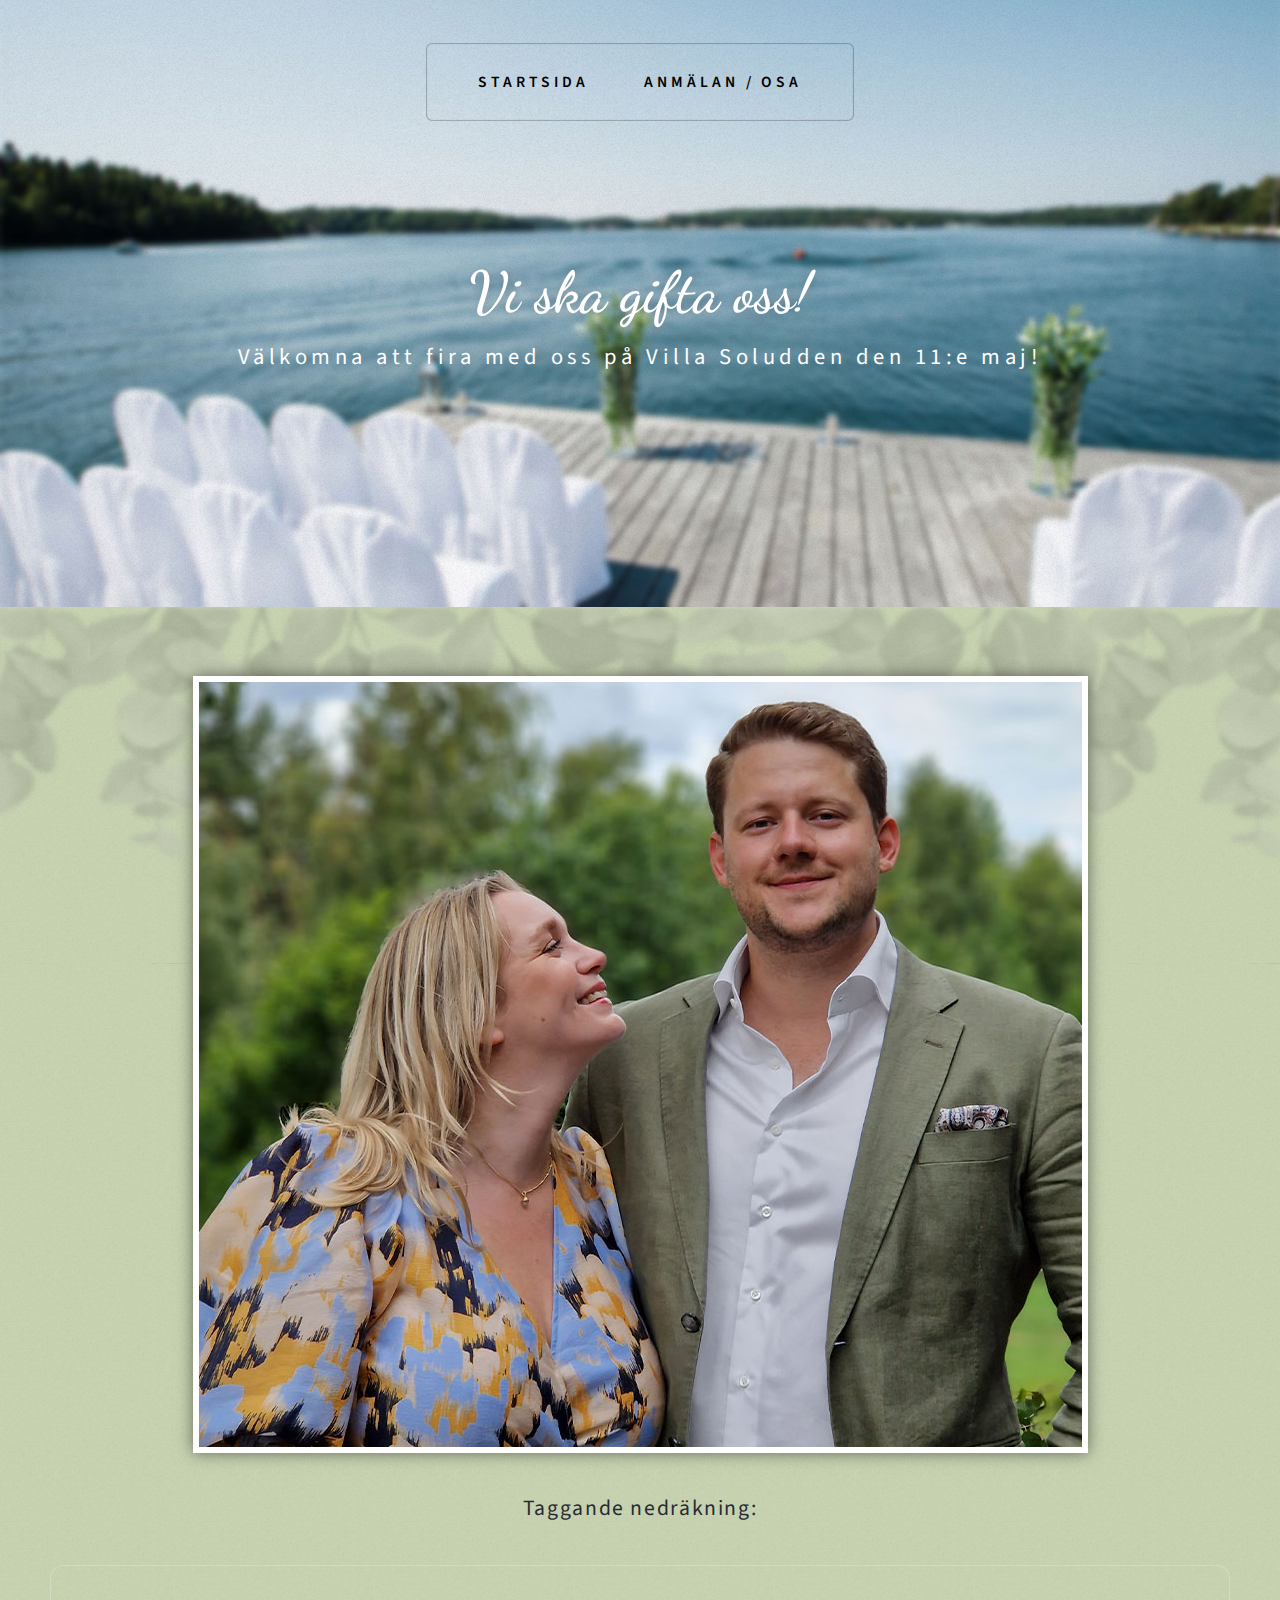
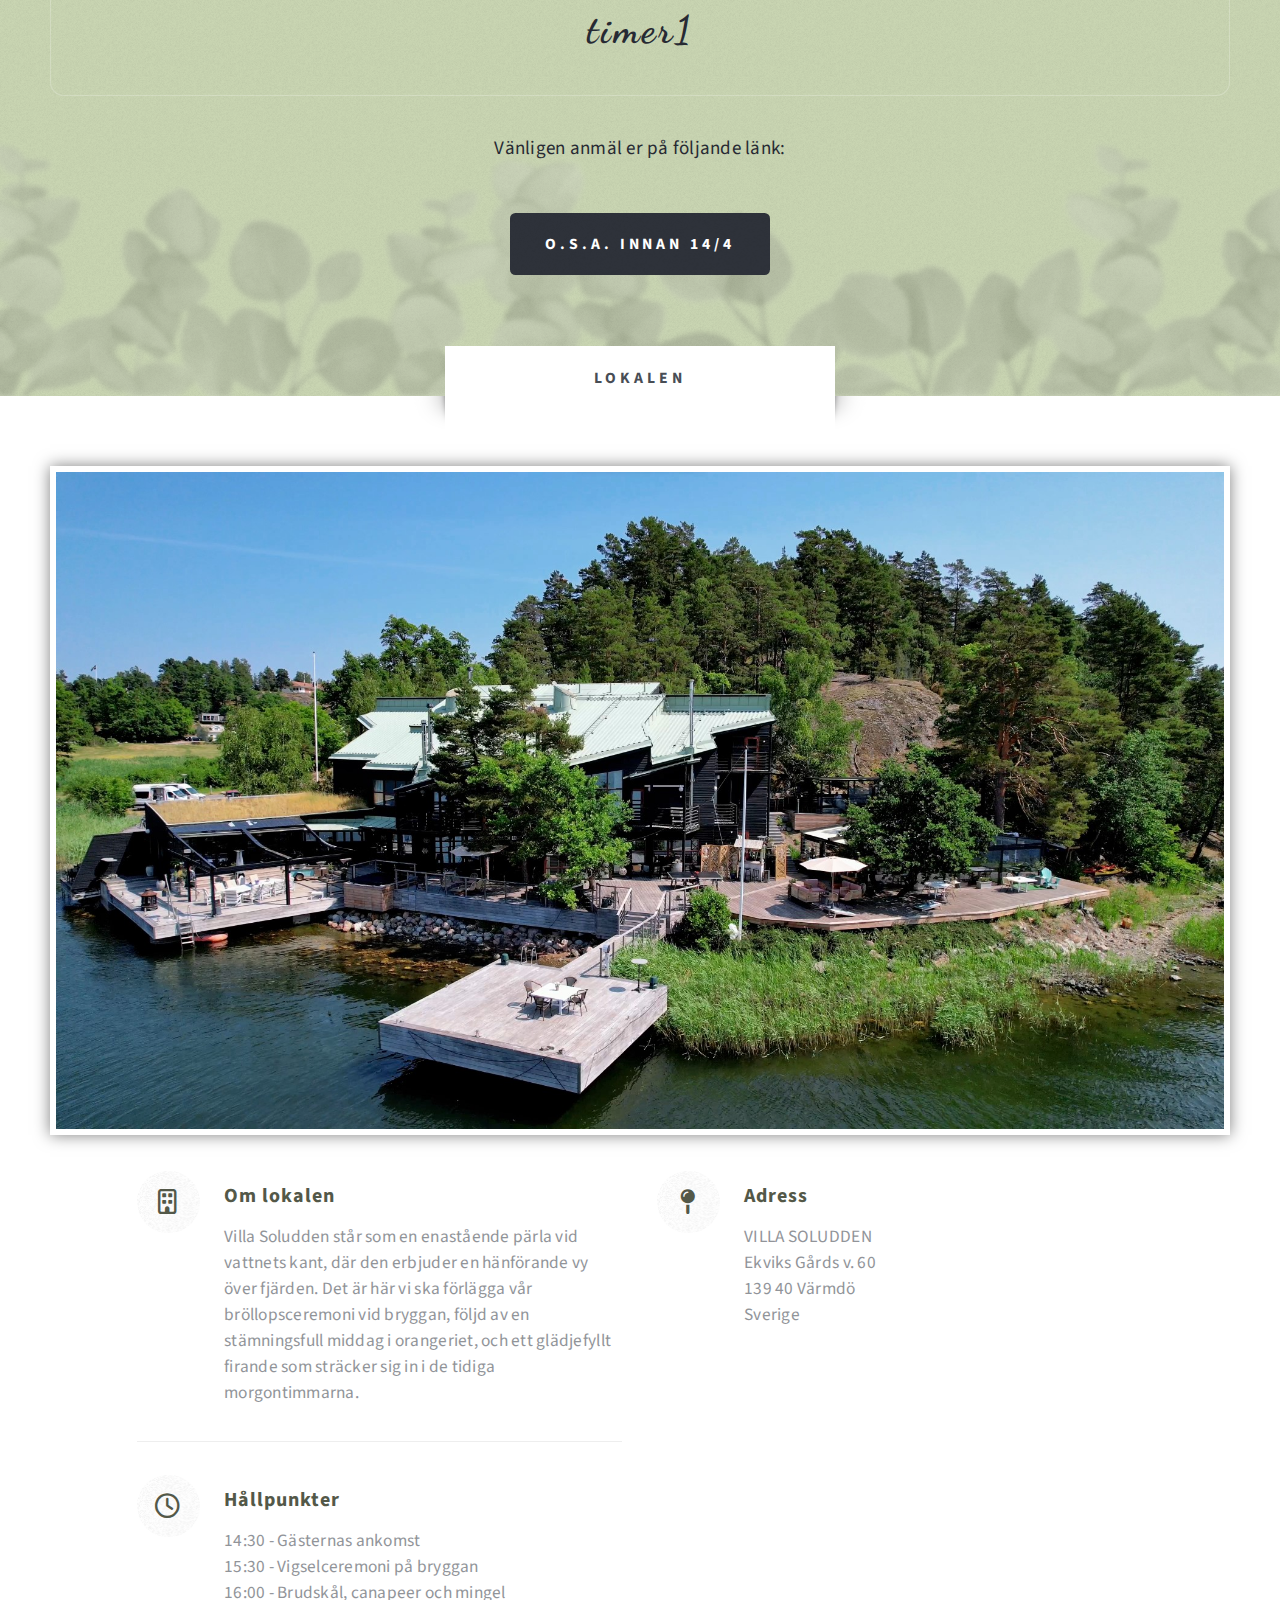
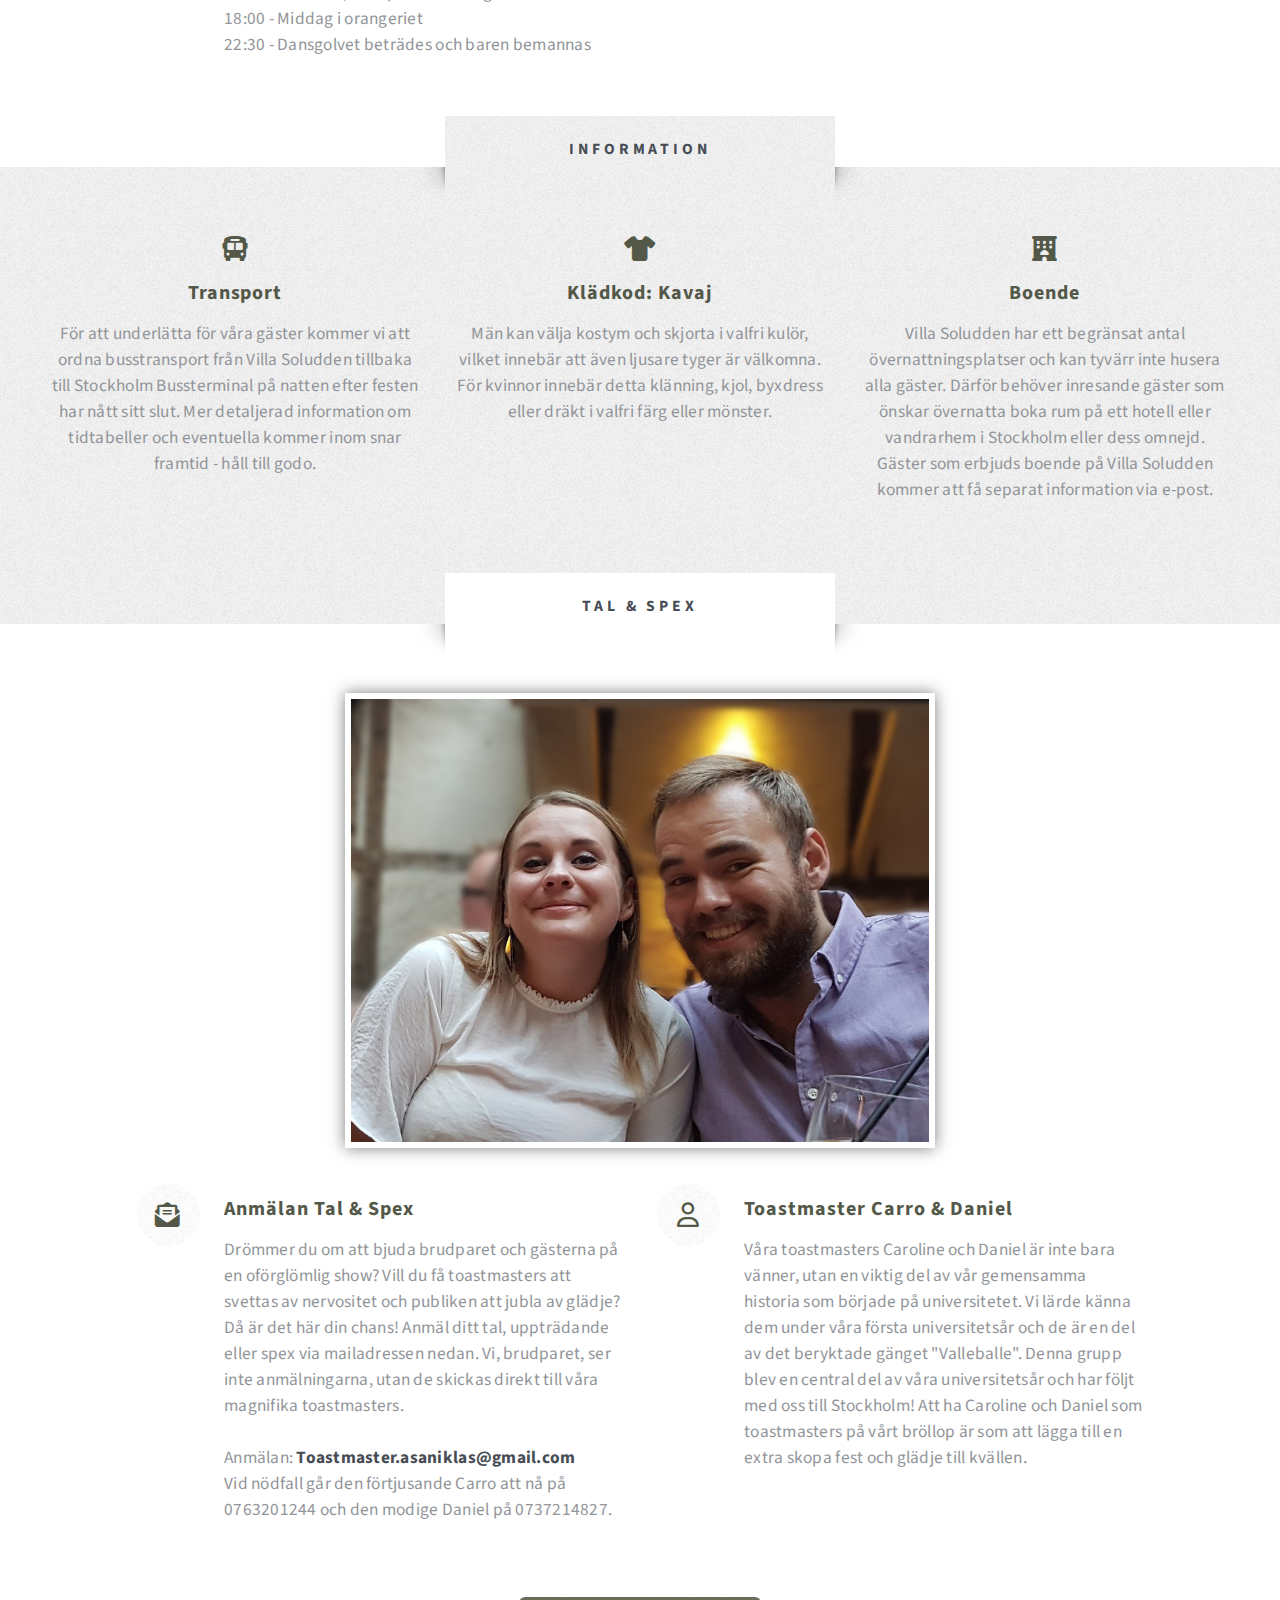
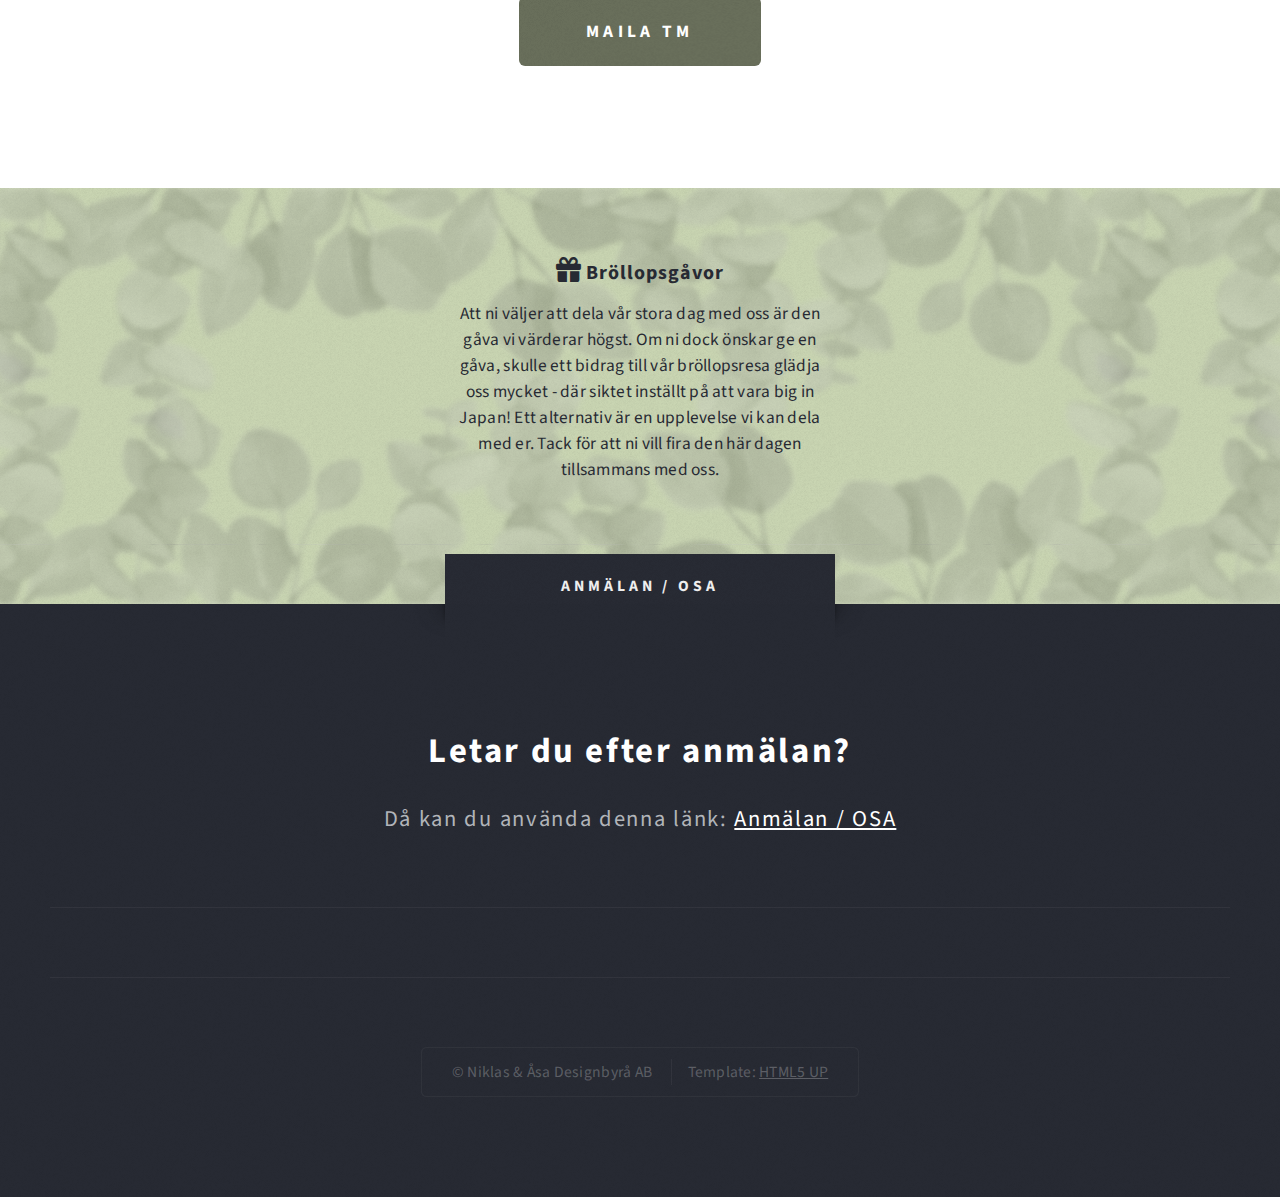
==== index.html @ c61e717d "Update index.html" ====
<!DOCTYPE HTML>
<!--
	Escape Velocity by HTML5 UP
	html5up.net | @ajlkn
	Free for personal and commercial use under the CCA 3.0 license (html5up.net/license)
-->
<html>

<head>
	<title>Åsa ♥ Niklas</title>
	<meta charset="utf-8" />
	<meta name="viewport" content="width=device-width, initial-scale=1, user-scalable=no" />
	<link rel="stylesheet" href="assets/css/main.css" />
    
    <link rel="preconnect" href="https://fonts.googleapis.com">
    <link rel="preconnect" href="https://fonts.gstatic.com" crossorigin>
    <link href="https://fonts.googleapis.com/css2?family=Dancing+Script:wght@400..700&display=swap" rel="stylesheet">

    
</head>

<body class="homepage is-preload">
	<div id="page-wrapper">

		<!-- Header -->
		<section id="header" class="wrapper">

			<!-- Logo -->
			<div id="logo">
				<h1 ><a href="index.html" id=test1>Vi ska gifta oss!</a></h1>
				<p id="test2" class="important-text">Välkomna att fira med oss på Villa Soludden den 11:e maj!</p>
			</div>

			<!-- Nav -->
			<nav id="nav">
				<ul>
					<li class="current"><a href="index.html">Startsida</a></li>
					<li><a href="form.html">Anmälan / OSA</a></li>
				</ul>
			</nav>

		</section>

		<!-- Intro -->

		<section id="intro" class="wrapper style1">
			<!---div class="title">Bröllop Åsa &amp; niklas</div--->
			<div class="container">
				<!-- Image -->
				<a class="image">
					<img src="images/par9.jpg" class=responsive-image id="par"/>
				</a>
			</div>
			<div class="container">
                <p></p>
				<p class="style1" style="color:rgb(39, 42, 51)">Taggande nedräkning:</p>

				<p class="style2" style="font-family: Dancing Script;color:rgb(39, 42, 51)" id="timer1">
					timer1
				</p>
				<p class="style3" style="color:rgb(39, 42, 51)">Vänligen anmäl er på följande länk:</p>
				<ul class="actions">
					<li><a href="form.html" class="button style3 large" style="font-size:0.9em">O.S.A. innan 14/4</a></li>
				</ul>
			</div>
		</section>

		<script>
			// Set the date we're counting down to
			var countDownDate = new Date("May 11, 2024 14:00:00").getTime();

			// Update the count down every 1 second
			var x = setInterval(function () {

				// Get today's date and time
				var now = new Date().getTime();

				// Find the distance between now and the count down date
				var distance = countDownDate - now;

				// Time calculations for days, hours, minutes and seconds
				var days = Math.floor(distance / (1000 * 60 * 60 * 24));
				var hours = Math.floor((distance % (1000 * 60 * 60 * 24)) / (1000 * 60 * 60));
				var minutes = Math.floor((distance % (1000 * 60 * 60)) / (1000 * 60));
				var seconds = Math.floor((distance % (1000 * 60)) / 1000);

				// Output the result in an element with id="demo"
				document.getElementById("timer1").innerHTML = days + "d " + hours + "h "
					+ minutes + "m " + seconds + "s ";

				// If the count down is over, write some text 
				if (distance < 0) {
					clearInterval(x);
					document.getElementById("timer1").innerHTML = "Nu åker vi!";
				}
			}, 1000);
		</script>


		<!-- Main -->
		<section id="main" class="wrapper style2">
			<div class="title">Lokalen</div>
			<div class="container">

				<!-- Image -->
				<!--a href="#" class="image" id=centerCustom>
					<img src="images/bg2.jpg" alt="" style="height: 150px" id="ImgCenter" />
				</a-->
                
                <a href="#" class="image">
					<img src="images/bg4.jpg" class=Responsive-image id="par"/>
				</a>
                
            
				<!-- Features -->
				<section id="features">
					<p></p>
					<div class="feature-list">
						<div class="row">
						

							<div class="col-6 col-12-medium">
								<section>
									<h3 class="icon fa-building">Om lokalen</h3>
									<p>Villa Soludden står som en enastående pärla vid vattnets kant, där den erbjuder
										en hänförande vy över fjärden. Det är här vi ska förlägga vår bröllopsceremoni
										vid bryggan, följd av en stämningsfull middag i orangeriet, och ett glädjefyllt
										firande som sträcker sig in i de tidiga morgontimmarna.</p>
								</section>
							</div>
                            
                            
                            	<div class="col-6 col-12-medium">
								<section>
									<h3 class="icon solid fa-map-pin">Adress</h3>
									<p>VILLA SOLUDDEN<br>
										Ekviks Gårds v. 60<br>
										139 40 Värmdö<br>
										Sverige</p>
								</section>
							</div>
                            
                            
							<div class="col-6 col-12-medium">
								<section>
									<h3 class="icon fa-clock">Hållpunkter</h3>
									<p>	14:30 - Gästernas ankomst<br>
										15:30 - Vigselceremoni på bryggan<br>
										16:00 - Brudskål, canapeer och mingel<br>
										18:00 - Middag i orangeriet<br>
										22:30 - Dansgolvet beträdes och baren bemannas<br>
									</p>
								</section>
							</div>

						</div>
					</div>


				</section>

			</div>
		</section>

		<!-- Highlights -->
		<section id="highlights" class="wrapper style3">
			<div class="title">Information</div>
			<div class="container">
				<div class="row aln-center">

					<div class="col-4 col-12-medium">
						<section class="highlight">
							<h3 class="icon solid fa-bus"></h3>
							<h3><a href="#">Transport</a></h3>
							<p>För att underlätta för våra gäster kommer vi att ordna busstransport från Villa
								Soludden tillbaka till Stockholm Bussterminal på natten efter festen har nått sitt slut.
                                Mer detaljerad information om tidtabeller och eventuella kommer inom snar framtid - håll till godo.</p>
						</section>
					</div>
					<div class="col-4 col-12-medium">
						<section class="highlight">
							<h3 class="icon solid fa-tshirt"></h3>
							<h3><a href="#">Klädkod: Kavaj</a></h3>
							<p>Män kan välja kostym och skjorta i valfri kulör, vilket innebär att även ljusare tyger är välkomna.     
                                <br>För kvinnor innebär detta klänning, kjol, byxdress eller dräkt i valfri färg eller mönster.</p>

						</section>
					</div>
					<div class="col-4 col-12-medium">
						<section class="highlight">
							<h3 class="icon solid fa-hotel"></h3>
							<h3><a href="#">Boende</a></h3>
							<p>Villa Soludden har ett begränsat antal övernattningsplatser och kan tyvärr inte husera alla gäster. Därför behöver inresande gäster som önskar övernatta boka rum på ett hotell eller vandrarhem i Stockholm eller dess omnejd. Gäster som erbjuds boende på Villa Soludden kommer att få separat information via e-post. </p>

						</section>
					</div>
				</div>
			</div>
		</section>

		<!-- Main -->
		<section id="main" class="wrapper style2">
			<div class="title">Tal &amp; Spex</div>
			<div class="container">

				<!-- Image -->
				<a href="#" class="image" id=centerCustom>
					<img src="images/tm2.jpg" alt="" class=responsive-image id="par"/>
				</a>
				<p></p>
				<!-- Features -->
				<section id="features">
					<div class="feature-list">
						<div class="row">
							<div class="col-6 col-12-medium">
								<section>
									<h3 class="icon solid fa-envelope-open-text">Anmälan Tal &amp; Spex</h3>
									<p>Drömmer du om att bjuda brudparet och gästerna på en oförglömlig show? 
                                        Vill du få toastmasters att svettas av nervositet och publiken att jubla av glädje? 
                                        Då är det här din chans!
                                        Anmäl ditt tal, uppträdande eller spex via mailadressen nedan. Vi, brudparet, ser inte anmälningarna, utan de skickas direkt till våra magnifika toastmasters. 
                                        <br><br>Anmälan: <b>Toastmaster.asaniklas@gmail.com</b>
                                        <br>Vid nödfall går den förtjusande Carro att nå på 0763201244 och den modige Daniel på 0737214827.
                                    </p>
								</section>
							</div>

							<div class="col-6 col-12-medium">
								<section>
									<h3 class="icon fa-user">Toastmaster Carro &amp; Daniel</h3>
									<p>Våra toastmasters Caroline och Daniel är inte bara vänner, utan en viktig del av
										vår gemensamma historia som började på universitetet. Vi lärde känna dem under
										våra första universitetsår och de är en del av det beryktade gänget
										"Valleballe". Denna grupp blev en central del av våra universitetsår och har
										följt med oss till Stockholm! 
										Att ha Caroline och Daniel som toastmasters på vårt bröllop är som att lägga
										till en extra skopa fest och glädje till kvällen. </p>
								</section>
							</div>
						</div>
					</div>

					<ul class="actions special">
						<li><a href="mailto:toastmaster.asaniklas@gmail.com" class="button style1 large">Maila TM</a>
						</li>
					</ul>
				</section>

			</div>
		</section>
        
        
	<!-- Highlights -->
		<section id="highlights" class="wrapper style1">
			<!---div class="title">Bröllopsgåvor</div--->
			<div class="container">
                
        
				<div class="row aln-center">

					<div class="col-4 col-12-medium">
						<section class="highlight">
							<h3 class="icon solid fa-gift" style="color:rgb(39, 42, 51)">  Bröllopsgåvor</h3>
						
							<p style="color:rgb(39, 42, 51)">Att ni väljer att dela vår stora dag med oss är den gåva vi värderar högst.
                               Om ni dock önskar ge en gåva, skulle ett bidrag till vår bröllopsresa glädja oss mycket - där siktet inställt på att vara big in Japan!
                               Ett alternativ är en upplevelse vi kan dela med er. Tack för att ni vill fira den här dagen tillsammans med oss.</p>

						</section>
					</div>
				</div>
			</div>
		</section>

                

		<!-- Footer -->
		<section id="footer" class="wrapper">
			<div class="title">Anmälan / OSA</div>
			<div class="container">
				<header class="style1">
					<h2>Letar du efter anmälan?</h2>

					<p> Då kan du använda denna länk: <a href="form.html">Anmälan / OSA</a>
					</p>
				        </header>    

				<div id="copyright">
					<ul>
						<li>&copy; Niklas &amp; Åsa Designbyrå AB</li>
						<li>Template: <a href="http://html5up.net">HTML5 UP</a></li>
					</ul>
				</div>
        
			</div>
		</section>

	</div>

	<!-- Scripts -->
	<script src="assets/js/jquery.min.js"></script>
	<script src="assets/js/jquery.dropotron.min.js"></script>
	<script src="assets/js/browser.min.js"></script>
	<script src="assets/js/breakpoints.min.js"></script>
	<script src="assets/js/util.js"></script>
	<script src="assets/js/main.js"></script>

</body>

</html>
---- assets/css/main.css ----
@import url("fontawesome-all.min.css");
@import url("https://fonts.googleapis.com/css?family=Source+Sans+Pro:400,400italic,700,900");

/*
	Escape Velocity by HTML5 UP
	html5up.net | @ajlkn
	Free for personal and commercial use under the CCA 3.0 license (html5up.net/license)
*/

#test23
{
    color:rgb(39, 42, 51)
}

html, body, div, span, applet, object,
iframe, h1, h2, h3, h4, h5, h6, p, blockquote,
pre, a, abbr, acronym, address, big, cite,
code, del, dfn, em, img, ins, kbd, q, s, samp,
small, strike, strong, sub, sup, tt, var, b,
u, i, center, dl, dt, dd, ol, ul, li, fieldset,
form, label, legend, table, caption, tbody,
tfoot, thead, tr, th, td, article, aside,
canvas, details, embed, figure, figcaption,
footer, header, hgroup, menu, nav, output, ruby,
section, summary, time, mark, audio, video {
	margin: 0;
	padding: 0;
	border: 0;
	font-size: 100%;
	font: inherit;
	vertical-align: baseline;}

article, aside, details, figcaption, figure,
footer, header, hgroup, menu, nav, section {
	display: block;}

body {
	line-height: 1;
}

ol, ul {
	list-style: none;
}

blockquote, q {
	quotes: none;
}

	blockquote:before, blockquote:after, q:before, q:after {
		content: '';
		content: none;
	}

table {
	border-collapse: collapse;
	border-spacing: 0;
}

body {
	-webkit-text-size-adjust: none;
}

mark {
	background-color: transparent;
	color: inherit;
}

input::-moz-focus-inner {
	border: 0;
	padding: 0;
}

input, select, textarea {
	-moz-appearance: none;
	-webkit-appearance: none;
	-ms-appearance: none;
	appearance: none;
}


#test1 { 
       text-shadow: 0px 0px 12px rgba(0, 0, 0, 0.2); 
        font-family:"Dancing Script";
        font-weight: 600;
        text-transform: none;
        font-size: 1.9em;
        letter-spacing: 0.0em;
}
#test2.important-text { 
        color: rgba(255, 255, 255, 1);
        text-transform: none;
        font-size: 1.3em;
}

/* Basic */

	@-ms-viewport {
		width: device-width;
	}

	html {
		box-sizing: border-box;
	}

	*, *:before, *:after {
		box-sizing: inherit;
	}

	body.is-preload *, body.is-preload *:before, body.is-preload *:after {
		-moz-animation: none !important;
		-webkit-animation: none !important;
		-ms-animation: none !important;
		animation: none !important;
		-moz-transition: none !important;
		-webkit-transition: none !important;
		-ms-transition: none !important;
		transition: none !important;
	}

	body, input, textarea, select {
		font-family: 'Source Sans Pro', sans-serif;
		font-weight: 400;
		color: #919499;
		font-size: 14pt;
		line-height: 1.75em;
		letter-spacing: 0.025em;
	}

	h1, h2, h3, h4, h5, h6 {
		font-weight: 700;
		color: #484d55;
	}

		h1 a, h2 a, h3 a, h4 a, h5 a, h6 a {
			color: inherit;
			text-decoration: none;
		}

	a {
		-moz-transition: color .25s ease-in-out;
		-webkit-transition: color .25s ease-in-out;
		-ms-transition: color .25s ease-in-out;
		transition: color .25s ease-in-out;
		text-decoration: underline;
		color: #717479;
	}

		a:hover {
			text-decoration: none;
		}

	strong, b {
		font-weight: 700;
		color: #484d55;
	}

	blockquote {
		border-left: solid 0.5em #ddd;
		padding: 1em 0 1em 2em;
		font-style: italic;
	}

	em, i {
		font-style: italic;
	}

	hr {
		border: 0;
		border-top: solid 1px #ddd;
		margin: 2em 0 2em 0;
	}

	sub {
		position: relative;
		top: 0.5em;
		font-size: 0.8em;
	}

	sup {
		position: relative;
		top: -0.5em;
		font-size: 0.8em;
	}

	.nobr {
		white-space: nowrap;
	}

	br.clear {
		clear: both;
	}

	p, ul, ol, dl, table, blockquote, form {
		margin-bottom: 2em;
	}

/* Container */

	.container {
		margin: 0 auto;
		max-width: 100%;
		width: 68em;
	}

		@media screen and (max-width: 1680px) {

			.container {
				width: 70em;
			}

		}

		@media screen and (max-width: 1280px) {

			.container {
				width: calc(100% - 100px);
			}

		}

		@media screen and (max-width: 980px) {

			.container {
				width: calc(100% - 100px);
			}

		}

		@media screen and (max-width: 736px) {

			.container {
				width: calc(100% - 40px);
			}

		}

/* Row */

	.row {
		display: flex;
		flex-wrap: wrap;
		box-sizing: border-box;
		align-items: stretch;
	}

		.row > * {
			box-sizing: border-box;
		}

		.row.gtr-uniform > * > :last-child {
			margin-bottom: 0;
		}

		.row.aln-left {
			justify-content: flex-start;
		}

		.row.aln-center {
			justify-content: center;
		}

		.row.aln-right {
			justify-content: flex-end;
		}

		.row.aln-top {
			align-items: flex-start;
		}

		.row.aln-middle {
			align-items: center;
		}

		.row.aln-bottom {
			align-items: flex-end;
		}

		.row > .imp {
			order: -1;
		}

		.row > .col-1 {
			width: 8.33333%;
		}

		.row > .off-1 {
			margin-left: 8.33333%;
		}

		.row > .col-2 {
			width: 16.66667%;
		}

		.row > .off-2 {
			margin-left: 16.66667%;
		}

		.row > .col-3 {
			width: 25%;
		}

		.row > .off-3 {
			margin-left: 25%;
		}

		.row > .col-4 {
			width: 33.33333%;
		}

		.row > .off-4 {
			margin-left: 33.33333%;
		}

		.row > .col-5 {
			width: 41.66667%;
		}

		.row > .off-5 {
			margin-left: 41.66667%;
		}

		.row > .col-6 {
			width: 50%;
		}

		.row > .off-6 {
			margin-left: 50%;
		}

		.row > .col-7 {
			width: 58.33333%;
		}

		.row > .off-7 {
			margin-left: 58.33333%;
		}

		.row > .col-8 {
			width: 66.66667%;
		}

		.row > .off-8 {
			margin-left: 66.66667%;
		}

		.row > .col-9 {
			width: 75%;
		}

		.row > .off-9 {
			margin-left: 75%;
		}

		.row > .col-10 {
			width: 83.33333%;
		}

		.row > .off-10 {
			margin-left: 83.33333%;
		}

		.row > .col-11 {
			width: 91.66667%;
		}

		.row > .off-11 {
			margin-left: 91.66667%;
		}

		.row > .col-12 {
			width: 100%;
		}

		.row > .off-12 {
			margin-left: 100%;
		}

		.row.gtr-0 {
			margin-top: 0px;
			margin-left: 0px;
		}

			.row.gtr-0 > * {
				padding: 0px 0 0 0px;
			}

			.row.gtr-0.gtr-uniform {
				margin-top: 0px;
			}

				.row.gtr-0.gtr-uniform > * {
					padding-top: 0px;
				}

		.row.gtr-25 {
			margin-top: -12.5px;
			margin-left: -12.5px;
		}

			.row.gtr-25 > * {
				padding: 12.5px 0 0 12.5px;
			}

			.row.gtr-25.gtr-uniform {
				margin-top: -12.5px;
			}

				.row.gtr-25.gtr-uniform > * {
					padding-top: 12.5px;
				}

		.row.gtr-50 {
			margin-top: -25px;
			margin-left: -25px;
		}

			.row.gtr-50 > * {
				padding: 25px 0 0 25px;
			}

			.row.gtr-50.gtr-uniform {
				margin-top: -25px;
			}

				.row.gtr-50.gtr-uniform > * {
					padding-top: 25px;
				}

		.row {
			margin-top: -50px;
			margin-left: -50px;
		}

			.row > * {
				padding: 50px 0 0 50px;
			}

			.row.gtr-uniform {
				margin-top: -50px;
			}

				.row.gtr-uniform > * {
					padding-top: 50px;
				}

		.row.gtr-150 {
			margin-top: -75px;
			margin-left: -75px;
		}

			.row.gtr-150 > * {
				padding: 75px 0 0 75px;
			}

			.row.gtr-150.gtr-uniform {
				margin-top: -75px;
			}

				.row.gtr-150.gtr-uniform > * {
					padding-top: 75px;
				}

		.row.gtr-200 {
			margin-top: -100px;
			margin-left: -100px;
		}

			.row.gtr-200 > * {
				padding: 100px 0 0 100px;
			}

			.row.gtr-200.gtr-uniform {
				margin-top: -100px;
			}

				.row.gtr-200.gtr-uniform > * {
					padding-top: 100px;
				}

		@media screen and (max-width: 1680px) {

			.row {
				display: flex;
				flex-wrap: wrap;
				box-sizing: border-box;
				align-items: stretch;
			}

				.row > * {
					box-sizing: border-box;
				}

				.row.gtr-uniform > * > :last-child {
					margin-bottom: 0;
				}

				.row.aln-left {
					justify-content: flex-start;
				}

				.row.aln-center {
					justify-content: center;
				}

				.row.aln-right {
					justify-content: flex-end;
				}

				.row.aln-top {
					align-items: flex-start;
				}

				.row.aln-middle {
					align-items: center;
				}

				.row.aln-bottom {
					align-items: flex-end;
				}

				.row > .imp-xlarge {
					order: -1;
				}

				.row > .col-1-xlarge {
					width: 8.33333%;
				}

				.row > .off-1-xlarge {
					margin-left: 8.33333%;
				}

				.row > .col-2-xlarge {
					width: 16.66667%;
				}

				.row > .off-2-xlarge {
					margin-left: 16.66667%;
				}

				.row > .col-3-xlarge {
					width: 25%;
				}

				.row > .off-3-xlarge {
					margin-left: 25%;
				}

				.row > .col-4-xlarge {
					width: 33.33333%;
				}

				.row > .off-4-xlarge {
					margin-left: 33.33333%;
				}

				.row > .col-5-xlarge {
					width: 41.66667%;
				}

				.row > .off-5-xlarge {
					margin-left: 41.66667%;
				}

				.row > .col-6-xlarge {
					width: 50%;
				}

				.row > .off-6-xlarge {
					margin-left: 50%;
				}

				.row > .col-7-xlarge {
					width: 58.33333%;
				}

				.row > .off-7-xlarge {
					margin-left: 58.33333%;
				}

				.row > .col-8-xlarge {
					width: 66.66667%;
				}

				.row > .off-8-xlarge {
					margin-left: 66.66667%;
				}

				.row > .col-9-xlarge {
					width: 75%;
				}

				.row > .off-9-xlarge {
					margin-left: 75%;
				}

				.row > .col-10-xlarge {
					width: 83.33333%;
				}

				.row > .off-10-xlarge {
					margin-left: 83.33333%;
				}

				.row > .col-11-xlarge {
					width: 91.66667%;
				}

				.row > .off-11-xlarge {
					margin-left: 91.66667%;
				}

				.row > .col-12-xlarge {
					width: 100%;
				}

				.row > .off-12-xlarge {
					margin-left: 100%;
				}

				.row.gtr-0 {
					margin-top: 0px;
					margin-left: 0px;
				}

					.row.gtr-0 > * {
						padding: 0px 0 0 0px;
					}

					.row.gtr-0.gtr-uniform {
						margin-top: 0px;
					}

						.row.gtr-0.gtr-uniform > * {
							padding-top: 0px;
						}

				.row.gtr-25 {
					margin-top: -12.5px;
					margin-left: -12.5px;
				}

					.row.gtr-25 > * {
						padding: 12.5px 0 0 12.5px;
					}

					.row.gtr-25.gtr-uniform {
						margin-top: -12.5px;
					}

						.row.gtr-25.gtr-uniform > * {
							padding-top: 12.5px;
						}

				.row.gtr-50 {
					margin-top: -25px;
					margin-left: -25px;
				}

					.row.gtr-50 > * {
						padding: 25px 0 0 25px;
					}

					.row.gtr-50.gtr-uniform {
						margin-top: -25px;
					}

						.row.gtr-50.gtr-uniform > * {
							padding-top: 25px;
						}

				.row {
					margin-top: -50px;
					margin-left: -50px;
				}

					.row > * {
						padding: 50px 0 0 50px;
					}

					.row.gtr-uniform {
						margin-top: -50px;
					}

						.row.gtr-uniform > * {
							padding-top: 50px;
						}

				.row.gtr-150 {
					margin-top: -75px;
					margin-left: -75px;
				}

					.row.gtr-150 > * {
						padding: 75px 0 0 75px;
					}

					.row.gtr-150.gtr-uniform {
						margin-top: -75px;
					}

						.row.gtr-150.gtr-uniform > * {
							padding-top: 75px;
						}

				.row.gtr-200 {
					margin-top: -100px;
					margin-left: -100px;
				}

					.row.gtr-200 > * {
						padding: 100px 0 0 100px;
					}

					.row.gtr-200.gtr-uniform {
						margin-top: -100px;
					}

						.row.gtr-200.gtr-uniform > * {
							padding-top: 100px;
						}

		}

		@media screen and (max-width: 1280px) {

			.row {
				display: flex;
				flex-wrap: wrap;
				box-sizing: border-box;
				align-items: stretch;
			}

				.row > * {
					box-sizing: border-box;
				}

				.row.gtr-uniform > * > :last-child {
					margin-bottom: 0;
				}

				.row.aln-left {
					justify-content: flex-start;
				}

				.row.aln-center {
					justify-content: center;
				}

				.row.aln-right {
					justify-content: flex-end;
				}

				.row.aln-top {
					align-items: flex-start;
				}

				.row.aln-middle {
					align-items: center;
				}

				.row.aln-bottom {
					align-items: flex-end;
				}

				.row > .imp-large {
					order: -1;
				}

				.row > .col-1-large {
					width: 8.33333%;
				}

				.row > .off-1-large {
					margin-left: 8.33333%;
				}

				.row > .col-2-large {
					width: 16.66667%;
				}

				.row > .off-2-large {
					margin-left: 16.66667%;
				}

				.row > .col-3-large {
					width: 25%;
				}

				.row > .off-3-large {
					margin-left: 25%;
				}

				.row > .col-4-large {
					width: 33.33333%;
				}

				.row > .off-4-large {
					margin-left: 33.33333%;
				}

				.row > .col-5-large {
					width: 41.66667%;
				}

				.row > .off-5-large {
					margin-left: 41.66667%;
				}

				.row > .col-6-large {
					width: 50%;
				}

				.row > .off-6-large {
					margin-left: 50%;
				}

				.row > .col-7-large {
					width: 58.33333%;
				}

				.row > .off-7-large {
					margin-left: 58.33333%;
				}

				.row > .col-8-large {
					width: 66.66667%;
				}

				.row > .off-8-large {
					margin-left: 66.66667%;
				}

				.row > .col-9-large {
					width: 75%;
				}

				.row > .off-9-large {
					margin-left: 75%;
				}

				.row > .col-10-large {
					width: 83.33333%;
				}

				.row > .off-10-large {
					margin-left: 83.33333%;
				}

				.row > .col-11-large {
					width: 91.66667%;
				}

				.row > .off-11-large {
					margin-left: 91.66667%;
				}

				.row > .col-12-large {
					width: 100%;
				}

				.row > .off-12-large {
					margin-left: 100%;
				}

				.row.gtr-0 {
					margin-top: 0px;
					margin-left: 0px;
				}

					.row.gtr-0 > * {
						padding: 0px 0 0 0px;
					}

					.row.gtr-0.gtr-uniform {
						margin-top: 0px;
					}

						.row.gtr-0.gtr-uniform > * {
							padding-top: 0px;
						}

				.row.gtr-25 {
					margin-top: -8.75px;
					margin-left: -8.75px;
				}

					.row.gtr-25 > * {
						padding: 8.75px 0 0 8.75px;
					}

					.row.gtr-25.gtr-uniform {
						margin-top: -8.75px;
					}

						.row.gtr-25.gtr-uniform > * {
							padding-top: 8.75px;
						}

				.row.gtr-50 {
					margin-top: -17.5px;
					margin-left: -17.5px;
				}

					.row.gtr-50 > * {
						padding: 17.5px 0 0 17.5px;
					}

					.row.gtr-50.gtr-uniform {
						margin-top: -17.5px;
					}

						.row.gtr-50.gtr-uniform > * {
							padding-top: 17.5px;
						}

				.row {
					margin-top: -35px;
					margin-left: -35px;
				}

					.row > * {
						padding: 35px 0 0 35px;
					}

					.row.gtr-uniform {
						margin-top: -35px;
					}

						.row.gtr-uniform > * {
							padding-top: 35px;
						}

				.row.gtr-150 {
					margin-top: -52.5px;
					margin-left: -52.5px;
				}

					.row.gtr-150 > * {
						padding: 52.5px 0 0 52.5px;
					}

					.row.gtr-150.gtr-uniform {
						margin-top: -52.5px;
					}

						.row.gtr-150.gtr-uniform > * {
							padding-top: 52.5px;
						}

				.row.gtr-200 {
					margin-top: -70px;
					margin-left: -70px;
				}

					.row.gtr-200 > * {
						padding: 70px 0 0 70px;
					}

					.row.gtr-200.gtr-uniform {
						margin-top: -70px;
					}

						.row.gtr-200.gtr-uniform > * {
							padding-top: 70px;
						}

		}

		@media screen and (max-width: 980px) {

			.row {
				display: flex;
				flex-wrap: wrap;
				box-sizing: border-box;
				align-items: stretch;
			}

				.row > * {
					box-sizing: border-box;
				}

				.row.gtr-uniform > * > :last-child {
					margin-bottom: 0;
				}

				.row.aln-left {
					justify-content: flex-start;
				}

				.row.aln-center {
					justify-content: center;
				}

				.row.aln-right {
					justify-content: flex-end;
				}

				.row.aln-top {
					align-items: flex-start;
				}

				.row.aln-middle {
					align-items: center;
				}

				.row.aln-bottom {
					align-items: flex-end;
				}

				.row > .imp-medium {
					order: -1;
				}

				.row > .col-1-medium {
					width: 8.33333%;
				}

				.row > .off-1-medium {
					margin-left: 8.33333%;
				}

				.row > .col-2-medium {
					width: 16.66667%;
				}

				.row > .off-2-medium {
					margin-left: 16.66667%;
				}

				.row > .col-3-medium {
					width: 25%;
				}

				.row > .off-3-medium {
					margin-left: 25%;
				}

				.row > .col-4-medium {
					width: 33.33333%;
				}

				.row > .off-4-medium {
					margin-left: 33.33333%;
				}

				.row > .col-5-medium {
					width: 41.66667%;
				}

				.row > .off-5-medium {
					margin-left: 41.66667%;
				}

				.row > .col-6-medium {
					width: 50%;
				}

				.row > .off-6-medium {
					margin-left: 50%;
				}

				.row > .col-7-medium {
					width: 58.33333%;
				}

				.row > .off-7-medium {
					margin-left: 58.33333%;
				}

				.row > .col-8-medium {
					width: 66.66667%;
				}

				.row > .off-8-medium {
					margin-left: 66.66667%;
				}

				.row > .col-9-medium {
					width: 75%;
				}

				.row > .off-9-medium {
					margin-left: 75%;
				}

				.row > .col-10-medium {
					width: 83.33333%;
				}

				.row > .off-10-medium {
					margin-left: 83.33333%;
				}

				.row > .col-11-medium {
					width: 91.66667%;
				}

				.row > .off-11-medium {
					margin-left: 91.66667%;
				}

				.row > .col-12-medium {
					width: 100%;
				}

				.row > .off-12-medium {
					margin-left: 100%;
				}

				.row.gtr-0 {
					margin-top: 0px;
					margin-left: 0px;
				}

					.row.gtr-0 > * {
						padding: 0px 0 0 0px;
					}

					.row.gtr-0.gtr-uniform {
						margin-top: 0px;
					}

						.row.gtr-0.gtr-uniform > * {
							padding-top: 0px;
						}

				.row.gtr-25 {
					margin-top: -12.5px;
					margin-left: -12.5px;
				}

					.row.gtr-25 > * {
						padding: 12.5px 0 0 12.5px;
					}

					.row.gtr-25.gtr-uniform {
						margin-top: -12.5px;
					}

						.row.gtr-25.gtr-uniform > * {
							padding-top: 12.5px;
						}

				.row.gtr-50 {
					margin-top: -25px;
					margin-left: -25px;
				}

					.row.gtr-50 > * {
						padding: 25px 0 0 25px;
					}

					.row.gtr-50.gtr-uniform {
						margin-top: -25px;
					}

						.row.gtr-50.gtr-uniform > * {
							padding-top: 25px;
						}

				.row {
					margin-top: -50px;
					margin-left: -50px;
				}

					.row > * {
						padding: 50px 0 0 50px;
					}

					.row.gtr-uniform {
						margin-top: -50px;
					}

						.row.gtr-uniform > * {
							padding-top: 50px;
						}

				.row.gtr-150 {
					margin-top: -75px;
					margin-left: -75px;
				}

					.row.gtr-150 > * {
						padding: 75px 0 0 75px;
					}

					.row.gtr-150.gtr-uniform {
						margin-top: -75px;
					}

						.row.gtr-150.gtr-uniform > * {
							padding-top: 75px;
						}

				.row.gtr-200 {
					margin-top: -100px;
					margin-left: -100px;
				}

					.row.gtr-200 > * {
						padding: 100px 0 0 100px;
					}

					.row.gtr-200.gtr-uniform {
						margin-top: -100px;
					}

						.row.gtr-200.gtr-uniform > * {
							padding-top: 100px;
						}

		}

		@media screen and (max-width: 736px) {

			.row {
				display: flex;
				flex-wrap: wrap;
				box-sizing: border-box;
				align-items: stretch;
			}

				.row > * {
					box-sizing: border-box;
				}

				.row.gtr-uniform > * > :last-child {
					margin-bottom: 0;
				}

				.row.aln-left {
					justify-content: flex-start;
				}

				.row.aln-center {
					justify-content: center;
				}

				.row.aln-right {
					justify-content: flex-end;
				}

				.row.aln-top {
					align-items: flex-start;
				}

				.row.aln-middle {
					align-items: center;
				}

				.row.aln-bottom {
					align-items: flex-end;
				}

				.row > .imp-small {
					order: -1;
				}

				.row > .col-1-small {
					width: 8.33333%;
				}

				.row > .off-1-small {
					margin-left: 8.33333%;
				}

				.row > .col-2-small {
					width: 16.66667%;
				}

				.row > .off-2-small {
					margin-left: 16.66667%;
				}

				.row > .col-3-small {
					width: 25%;
				}

				.row > .off-3-small {
					margin-left: 25%;
				}

				.row > .col-4-small {
					width: 33.33333%;
				}

				.row > .off-4-small {
					margin-left: 33.33333%;
				}

				.row > .col-5-small {
					width: 41.66667%;
				}

				.row > .off-5-small {
					margin-left: 41.66667%;
				}

				.row > .col-6-small {
					width: 50%;
				}

				.row > .off-6-small {
					margin-left: 50%;
				}

				.row > .col-7-small {
					width: 58.33333%;
				}

				.row > .off-7-small {
					margin-left: 58.33333%;
				}

				.row > .col-8-small {
					width: 66.66667%;
				}

				.row > .off-8-small {
					margin-left: 66.66667%;
				}

				.row > .col-9-small {
					width: 75%;
				}

				.row > .off-9-small {
					margin-left: 75%;
				}

				.row > .col-10-small {
					width: 83.33333%;
				}

				.row > .off-10-small {
					margin-left: 83.33333%;
				}

				.row > .col-11-small {
					width: 91.66667%;
				}

				.row > .off-11-small {
					margin-left: 91.66667%;
				}

				.row > .col-12-small {
					width: 100%;
				}

				.row > .off-12-small {
					margin-left: 100%;
				}

				.row.gtr-0 {
					margin-top: 0px;
					margin-left: 0px;
				}

					.row.gtr-0 > * {
						padding: 0px 0 0 0px;
					}

					.row.gtr-0.gtr-uniform {
						margin-top: 0px;
					}

						.row.gtr-0.gtr-uniform > * {
							padding-top: 0px;
						}

				.row.gtr-25 {
					margin-top: -7.5px;
					margin-left: -7.5px;
				}

					.row.gtr-25 > * {
						padding: 7.5px 0 0 7.5px;
					}

					.row.gtr-25.gtr-uniform {
						margin-top: -7.5px;
					}

						.row.gtr-25.gtr-uniform > * {
							padding-top: 7.5px;
						}

				.row.gtr-50 {
					margin-top: -15px;
					margin-left: -15px;
				}

					.row.gtr-50 > * {
						padding: 15px 0 0 15px;
					}

					.row.gtr-50.gtr-uniform {
						margin-top: -15px;
					}

						.row.gtr-50.gtr-uniform > * {
							padding-top: 15px;
						}

				.row {
					margin-top: -30px;
					margin-left: -30px;
				}

					.row > * {
						padding: 30px 0 0 30px;
					}

					.row.gtr-uniform {
						margin-top: -30px;
					}

						.row.gtr-uniform > * {
							padding-top: 30px;
						}

				.row.gtr-150 {
					margin-top: -45px;
					margin-left: -45px;
				}

					.row.gtr-150 > * {
						padding: 45px 0 0 45px;
					}

					.row.gtr-150.gtr-uniform {
						margin-top: -45px;
					}

						.row.gtr-150.gtr-uniform > * {
							padding-top: 45px;
						}

				.row.gtr-200 {
					margin-top: -60px;
					margin-left: -60px;
				}

					.row.gtr-200 > * {
						padding: 60px 0 0 60px;
					}

					.row.gtr-200.gtr-uniform {
						margin-top: -60px;
					}

						.row.gtr-200.gtr-uniform > * {
							padding-top: 60px;
						}

		}

/* Section/Article */

	section,
	article {
		margin: 0 0 4em 0;
	}

	section > :last-child,
	article > :last-child,
	section:last-child,
	article:last-child {
		margin-bottom: 0;
	}

	header.style1 {
		text-align: center;
		padding: 3em 0 3em 0;
	}

		header.style1 h2 {
			font-weight: 700;
			font-size: 2em;
			letter-spacing: 0.075em;
			line-height: 1.5em;
		}

		header.style1 p {
			color: #b1b4b9;
			display: block;
			margin: 1.15em 0 0 0;
			font-size: 1.3em;
			letter-spacing: 0.075em;
			line-height: 1.5em;
		}

/* Table */

	table {
		width: 100%;
	}

		table.default {
			width: 100%;
		}

			table.default tbody tr:nth-child(2n+2) {
				background: #f4f4f4;
			}

			table.default td {
				padding: 0.5em 1em 0.5em 1em;
			}

			table.default th {
				text-align: left;
				font-weight: 400;
				padding: 0.5em 1em 0.5em 1em;
			}

			table.default thead {
				background: #484d55;
				color: #fff;
			}

			table.default tfoot {
				background: #eee;
			}

/* Form */

	form label {
		display: block;
		font-weight: 700;
		color: #484d55;
		margin: 0.25em 0 0.5em 0;
	}

	form input[type="text"],
	form input[type="email"],
	form input[type="password"],
	form select,
	form textarea {
		-moz-transition: all .25s ease-in-out;
		-webkit-transition: all .25s ease-in-out;
		-ms-transition: all .25s ease-in-out;
		transition: all .25s ease-in-out;
		-webkit-appearance: none;
		display: block;
		border: 0;
		background: #eee;
		box-shadow: inset 0px 0px 1px 0px #a0a1a7;
		border-radius: 0.35em;
		width: 100%;
		padding: 0.75em 1em 0.75em 1em;
	}

		form input[type="text"]:focus,
		form input[type="email"]:focus,
		form input[type="password"]:focus,
		form select:focus,
		form textarea:focus {
			background: #f8f8f8;
		}

	form input[type="text"],
	form input[type="email"]
	input[type="password"] {
		line-height: 1em;
	}

	form select {
		line-height: 1em;
	}

	form textarea {
		min-height: 8em;
	}

	form ul.actions {
		margin-top: 0;
	}

	form ::-webkit-input-placeholder {
		color: #555 !important;
		font-style: italic;
		line-height: 1.35em;
	}

	form :-moz-placeholder {
		color: #555 !important;
		font-style: italic;
	}

	form ::-moz-placeholder {
		color: #555 !important;
		font-style: italic;
	}

	form :-ms-input-placeholder {
		color: #555 !important;
		font-style: italic;
	}

	form ::-moz-focus-inner {
		border: 0;
	}

/* Image */

	.image {
		display: inline-block;
	}

		.image img {
			display: block;
			width: 100%;
		}

		.image.fit {
			display: block;
			width: 100%;
		}

		.image.left {
			float: left;
			margin: 0 2em 2em 0;
		}

		.image.centered {
			display: block;
			margin: 0 0 2em 0;
		}

			.image.centered img {
				margin: 0 auto;
				width: auto;
			}

		.image.featured {
			display: block;
			width: 100%;
			margin: 0 0 2em 0;
		}

/* Button */

	input[type="button"],
	input[type="submit"],
	input[type="reset"],
	button,
	.button {
		-moz-transition: all .25s ease-in-out;
		-webkit-transition: all .25s ease-in-out;
		-ms-transition: all .25s ease-in-out;
		transition: all .25s ease-in-out;
		display: inline-block;
		background: #444;
		text-align: center;
		text-transform: uppercase;
		font-weight: 700;
		letter-spacing: 0.25em;
		text-decoration: none;
		border-radius: 0.35em;
		border: 0;
		outline: 0;
		cursor: pointer;
		padding: 0 2.25em 0 2.25em;
		font-size: 0.9em;
		min-width: 12em;
		height: 4em;
		line-height: 4em;
	}

		input[type="button"]:hover,
		input[type="submit"]:hover,
		input[type="reset"]:hover,
		button:hover,
		.button:hover {
			background-color: #f98780;
		}

		input[type="button"].large,
		input[type="submit"].large,
		input[type="reset"].large,
		button.large,
		.button.large {
			font-size: 1em;
			min-width: 14em;
		}

		input[type="button"].style1,
		input[type="submit"].style1,
		input[type="reset"].style1,
		button.style1,
		.button.style1 {
			background: rgb(106, 112, 92) url("images/overlay.png");
			color: #fff;
		}

			input[type="button"].style1:hover,
			input[type="submit"].style1:hover,
			input[type="reset"].style1:hover,
			button.style1:hover,
			.button.style1:hover {
				background-color: #f98780;
			}

			input[type="button"].style1:active,
			input[type="submit"].style1:active,
			input[type="reset"].style1:active,
			button.style1:active,
			.button.style1:active {
				background-color: #d96760;
			}

		input[type="button"].style2,
		input[type="submit"].style2,
		input[type="reset"].style2,
		button.style2,
		.button.style2 {
			background: none;
			color: #606167;
			box-shadow: inset 0px 0px 2px 0px #a0a1a7;
		}

			input[type="button"].style2:hover,
			input[type="submit"].style2:hover,
			input[type="reset"].style2:hover,
			button.style2:hover,
			.button.style2:hover {
				box-shadow: inset 0px 0px 2px 0px #606167;
			}

			input[type="button"].style2:active,
			input[type="submit"].style2:active,
			input[type="reset"].style2:active,
			button.style2:active,
			.button.style2:active {
				box-shadow: inset 0px 0px 2px 0px #202127;
			}

		input[type="button"].style3,
		input[type="submit"].style3,
		input[type="reset"].style3,
		button.style3,
		.button.style3 {
			background: #2f333b url("images/overlay.png");
			color: #fff;
		}

			input[type="button"].style3:hover,
			input[type="submit"].style3:hover,
			input[type="reset"].style3:hover,
			button.style3:hover,
			.button.style3:hover {
				background-color: #3f434b;
			}

			input[type="button"].style3:active,
			input[type="submit"].style3:active,
			input[type="reset"].style3:active,
			button.style3:active,
			.button.style3:active {
				background-color: #1f232b;
			}

/* List */

	ul {
		list-style: disc;
		padding-left: 1em;
	}

		ul li {
			padding-left: 0.5em;
		}

		ul.style2 {
			list-style: none;
			padding-left: 0;
		}

			ul.style2 li {
				border-top: solid 1px #eee;
				padding: 1.5em 0 0 0;
				margin: 1.5em 0 0 0;
			}

				ul.style2 li:first-child {
					border-top: 0;
					padding-top: 0;
					margin-top: 0;
				}

		ul.style3 {
			list-style: none;
			padding-left: 0;
		}

			ul.style3 li {
				border-top: solid 1px #eee;
				padding: 0.5em 0 0 0;
				margin: 0.5em 0 0 0;
			}

				ul.style3 li:first-child {
					border-top: 0;
					padding-top: 0;
					margin-top: 0;
				}

	ol {
		list-style: decimal;
		padding-left: 1.25em;
	}

		ol li {
			padding-left: 0.25em;
		}

/* Actions */

	ul.actions {
		list-style: none;
		padding-left: 0;
		margin: 3em 0 0 0;
	}

		ul.actions li {
			display: inline-block;
			margin: 0 0.75em 0 0.75em;
			padding-left: 0;
		}

			ul.actions li:first-child {
				margin-left: 0;
			}

			ul.actions li:last-child {
				margin-right: 0;
			}

		ul.actions.special {
			text-align: center;
		}

/* Feature List */

	.feature-list {
		max-width: 58em;
		margin-left: auto;
		margin-right: auto;
		position: relative;
		top: 0.75em;
	}

		.feature-list section {
			border-top: solid 1px #eee;
			padding-top: 3em;
			padding-left: 5em;
			position: relative;
		}

		@media screen and (min-width: 981px) {

			.feature-list > .row > :nth-child(-n + 2) > section {
				border-top: 0;
				padding-top: 0;
			}

		}

		.feature-list h3 {
			color: #535848 !important;
			margin: -0.35em 0 0.75em 0;
			font-size: 1.15em;
			letter-spacing: 0.05em;
		}

			.feature-list h3:before {
				display: block;
				color: #535848;
				background: rgba(255, 255, 255, 0.12) url("images/overlay.png");
				border-radius: 2.5em;
				text-align: center;
				width: 2.5em;
				height: 2.5em;
				line-height: 2.5em;
				margin-right: 0.75em;
				position: absolute;
				left: 0;
				margin-top: -0.5em;
			}

		.feature-list.small section {
			padding-left: 3.5em;
		}

		.feature-list.small h3:before {
			font-size: 0.8em;
		}

/* Icons */

	.icon {
		text-decoration: none;
		text-decoration: none;
	}

		.icon:before {
			-moz-osx-font-smoothing: grayscale;
			-webkit-font-smoothing: antialiased;
			display: inline-block;
			font-style: normal;
			font-variant: normal;
			text-rendering: auto;
			line-height: 1;
			text-transform: none !important;
			font-family: 'Font Awesome 5 Free';
			font-weight: 400;
		}

		.icon:before {
			line-height: inherit;
			font-size: 1.25em;
		}

		.icon > .label {
			display: none;
		}

		.icon.solid:before {
			font-weight: 900;
		}

		.icon.brands:before {
			font-family: 'Font Awesome 5 Brands';
		}

/* Box */

	.box header {
		margin: 0 0 1.5em 0;
	}

		.box header.style1 {
			position: relative;
			margin: -0.5em 0 0 0;
			padding-top: 0;
		}

	.box h2 {
		margin: 0 0 0.75em 0;
		font-size: 1.15em;
		letter-spacing: 0.05em;
	}

	.box h3 {
		margin: 0 0 0.5em 0;
		font-size: 1em;
		font-weight: 600;
		letter-spacing: 0.05em;
	}

	.box.post-excerpt .image.left {
		position: relative;
		top: 0.5em;
		width: 5em;
	}

	.box.post-excerpt h3, .box.post-excerpt p {
		margin-left: 7em;
	}

/* Wrapper */

	.wrapper {
		position: relative;
		padding: 6em 0 9em 0;
	}

		.wrapper .title {
			position: absolute;
			top: 0;
			left: 50%;
			text-align: center;
			text-transform: uppercase;
			display: block;
			font-weight: 700;
			letter-spacing: 0.25em;
			font-size: 0.9em;
			width: 25em;
			height: 3.25em;
			top: -3.25em;
			line-height: 3.25em;
			margin-bottom: -3.25em;
			margin-left: -12.5em;
			padding-top: 0.5em;
		}

			.wrapper .title:before {
				content: '';
				position: absolute;
				bottom: -38px;
				left: -35px;
				width: 35px;
				height: 38px;
				background: url("images/shadow.png");
			}

			.wrapper .title:after {
				-moz-transform: scaleX(-1);
				-webkit-transform: scaleX(-1);
				-ms-transform: scaleX(-1);
				transform: scaleX(-1);
				content: '';
				position: absolute;
				bottom: -38px;
				right: -35px;
				width: 35px;
				height: 38px;
				background: url("images/shadow.png");
			}

		.wrapper.style1 {
            background: url("images/over-bg.png"),url("images/over-bg2.png"),
                url("images/overlay.png"),rgb(150, 173, 104,0.5); 
                background-repeat: repeat-x,repeat-x, repeat;
                background-size: 1100px,1100px,200px;
            background-position: top,bottom,top;
			color: #eee;
			color: rgba(255, 255, 255, 0.75);
		}

			.wrapper.style1 .title {
                background: url("images/over-bg.png"),
                url("images/overlay.png"),rgb(201, 211, 175); 
                background-repeat: repeat-x, repeat;
          background-size: 1500px,200px;
            background-position: top,top;
				color: #fff;
			}

			.wrapper.style1 h1, .wrapper.style1 h2, .wrapper.style1 h3, .wrapper.style1 h4, .wrapper.style1 h5, .wrapper.style1 h6, .wrapper.style1 strong, .wrapper.style1 b, .wrapper.style1 a {
				color: #fff;
			}

		.wrapper.style2 {
			background: #fff;
		}

			.wrapper.style2 .title {
				background: #fff;
				color: #484d55;
			}

		.wrapper.style3 {
			background: #f3f3f3 url("images/overlay.png");
		}

			.wrapper.style3 .title {
				background: #f3f3f3 url("images/overlay.png");
				color: #484d55;
			}

			.wrapper.style3 .image {
				border: solid 10px #fff;
			}

/* Page Wrapper */

	#page-wrapper > section {
		margin-bottom: 0;
	}

/* Header */

	#header {
		display: -moz-flex;
		display: -webkit-flex;
		display: -ms-flex;
		display: flex;
		-moz-align-items: center;
		-webkit-align-items: center;
		-ms-align-items: center;
		align-items: center;
		-moz-justify-content: center;
		-webkit-justify-content: center;
		-ms-justify-content: center;
		justify-content: center;
		position: relative;
		height: 24em;
		background: url("../../images/bg3.jpg") center center;
		background-size: cover;
		padding: 0;
	}

		#header:before {
			content: '';
			position: absolute;
			top: 0;
			left: 0;
			width: 100%;
			height: 100%;
			background: url("images/overlay.png");
		}

		.homepage #header {
			height: 35em;
		}

/* Logo */

	#logo {
		width: 100%;
		text-align: center;
		position: relative;
		top: 1.5em;
	}

		#logo h1 {
			font-weight: 900;
			text-transform: uppercase;
			color: #fff;
			font-size: 2em;
			letter-spacing: 0.25em;
		}

		#logo p {
			color: #eee;
			color: rgba(255, 255, 255, 0.5);
			text-transform: uppercase;
			margin: 1.25em 0 0 0;
			display: block;
			letter-spacing: 0.2em;
			font-size: 0.9em;
		}

/* Nav */

	#nav {
		position: absolute;
		display: block;
		top: 2.5em;
		left: 0;
		width: 100%;
		text-align: center;
	}

		#nav > ul {
			display: inline-block;
			border-radius: 0.35em;
			box-shadow: inset 0px 0px 1px 1px rgba(0, 0, 0, 0.25);
			padding: 0 1.5em 0 1.5em;
		}

			#nav > ul > li {
				display: inline-block;
				text-align: center;
				padding: 0 1.5em 0 1.5em;
			}

				#nav > ul > li > ul {
					display: none;
				}

				#nav > ul > li > a, #nav > ul > li > span {
					display: block;
					color: #eee;
					color: rgba(0, 0, 0, 1.00);
					text-transform: uppercase;
					text-decoration: none;
					font-size: 0.9em;
                    font-weight: 600;
					letter-spacing: 0.25em;
					height: 5em;
					line-height: 5em;
					-moz-transition: all .25s ease-in-out;
					-webkit-transition: all .25s ease-in-out;
					-o-transition: all .25s ease-in-out;
					-ms-transition: all .25s ease-in-out;
					transition: all .25s ease-in-out;
					outline: 0;
				}

				#nav > ul > li:hover > a {
					color: #fff;
				}

				#nav > ul > li.active > a, #nav > ul > li.active > span {
					color: #fff;
				}

	.dropotron {
		background: #222835 url("images/overlay.png");
		background-color: rgba(44, 50, 63, 0.925);
		padding: 1.25em 1em 1.25em 1em;
		border-radius: 0.35em;
		box-shadow: inset 0px 0px 1px 1px rgba(255, 255, 255, 0.25);
		min-width: 12em;
		text-align: left;
		margin-top: -1.25em;
		margin-left: -1px;
		list-style: none;
	}

		.dropotron.level-0 {
			margin-top: -1px;
			margin-left: 0;
			border-top-left-radius: 0;
			border-top-right-radius: 0;
		}

		.dropotron a, .dropotron span {
			-moz-transition: all .25s ease-in-out;
			-webkit-transition: all .25s ease-in-out;
			-ms-transition: all .25s ease-in-out;
			transition: all .25s ease-in-out;
			display: block;
			color: #eee;
			color: rgba(255, 255, 255, 0.75);
			text-transform: uppercase;
			text-decoration: none;
			font-size: 0.7em;
			letter-spacing: 0.25em;
			border-top: solid 1px rgba(255, 255, 255, 0.15);
			line-height: 3em;
		}

		.dropotron li {
			padding-left: 0;
		}

			.dropotron li:first-child a, .dropotron li:first-child span {
				border-top: 0;
			}

			.dropotron li:hover > a, .dropotron li:hover > span {
				color: #fff;
			}

/* Intro */

	#intro {
		padding-bottom: 8em;
		text-align: center;
	}

		#intro p.style1 {
			font-size: 1.5em;
			letter-spacing: 0.075em;
		}

		#intro p.style2 {
			font-weight: 700;
			color: #fff;
			border-radius: 0.35em;
			box-shadow: inset 0px 0px 1px 1px rgba(255, 255, 255, 0.25);
			font-size: 2.75em;
			letter-spacing: 0.075em;
			line-height: 1.35em;
			padding: 1em 0 1em 0;
			margin-bottom: 1em;
		}

			#intro p.style2 a {
				color: inherit;
				text-decoration: none;
			}

		#intro p.style3 {
			font-size: 1.1em;
			width: 48em;
			margin: 0 auto;
		}

/* Features */

	#features header.style1 {
		padding-bottom: 5em;
	}

	#features ul.actions {
		margin-top: 5em;
	}

/* Highlights */

	#highlights .highlight {
		text-align: center;
	}

		#highlights .highlight h3 {
			color: #535848;
			margin: 0 0 0.75em 0;
			font-size: 1.15em;
			letter-spacing: 0.05em;
		}

/* Main */

/* Footer */

	#footer {
		background: #282b34 url("images/overlay.png");
		color: #eee;
		color: rgba(255, 255, 255, 0.5);
		padding-bottom: 6em;
	}

		#footer h1, #footer h2, #footer h3, #footer h4, #footer h5, #footer h6, #footer strong, #footer b, #footer a {
			color: #fff;
		}

		#footer hr {
			border-top-color: #333;
			border-top-color: rgba(255, 255, 255, 0.05);
		}

		#footer form input[type="text"],
		#footer form input[type="email"],
		#footer form input[type="password"],
		#footer form select,
		#footer form textarea {
			background: #ccc;
			box-shadow: none;
		}

			#footer form input[type="text"]:focus,
			#footer form input[type="email"]:focus,
			#footer form input[type="password"]:focus,
			#footer form select:focus,
			#footer form textarea:focus {
				background: #fff;
			}

		#footer input[type="button"],
		#footer input[type="submit"],
		#footer input[type="reset"],
		#footer button,
		#footer .button {
			color: #fff;
			box-shadow: inset 0px 0px 2px 0px rgba(255, 255, 255, 0.5);
		}

			#footer input[type="button"]:hover,
			#footer input[type="submit"]:hover,
			#footer input[type="reset"]:hover,
			#footer button:hover,
			#footer .button:hover {
				color: #fff;
				box-shadow: inset 0px 0px 2px 0px rgba(255, 255, 255, 0.65);
			}

			#footer input[type="button"]:active,
			#footer input[type="submit"]:active,
			#footer input[type="reset"]:active,
			#footer button:active,
			#footer .button:active {
				box-shadow: inset 0px 0px 2px 0px rgba(255, 255, 255, 0.75);
			}

			#footer input[type="button"].style2:active,
			#footer input[type="submit"].style2:active,
			#footer input[type="reset"].style2:active,
			#footer button.style2:active,
			#footer .button.style2:active {
				box-shadow: inset 0px 0px 2px 0px rgba(255, 255, 255, 0.75);
			}

		#footer .title {
			background: #282b34 url("images/overlay.png");
			color: #eee;
		}

		#footer header.style1 {
			padding-bottom: 6em;
			margin-bottom: 6em;
			border-bottom: solid 1px rgba(255, 255, 255, 0.05);
		}

			#footer header.style1 h2 {
				color: #fff;
			}

			#footer header.style1 .p {
				color: inherit;
			}

		#footer .feature-list {
			max-width: 100%;
		}

			#footer .feature-list section {
				border-top-color: rgba(255, 255, 255, 0.05);
			}

			#footer .feature-list h3:before {
				background: #3d4249 url("images/overlay.png");
			}

/* Copyright */

	#copyright {
		text-align: center;
		padding-top: 6em;
		margin-top: 6em;
		border-top: solid 1px rgba(255, 255, 255, 0.05);
	}

		#copyright ul {
			display: inline-block;
			border-radius: 0.35em;
			box-shadow: inset 0px 0px 1px 1px rgba(255, 255, 255, 0.05);
			color: #aaa;
			color: rgba(255, 255, 255, 0.25);
			padding: 0.75em 2em;
			font-size: 0.9em;
		}

			#copyright ul li {
				display: inline-block;
				margin-left: 1em;
				padding-left: 1em;
				border-left: solid 1px #333;
				border-left-color: rgba(255, 255, 255, 0.05);
			}

				#copyright ul li:first-child {
					border-left: 0;
					margin-left: 0;
					padding-left: 0;
				}

		#copyright a {
			color: inherit;
		}

			#copyright a:hover {
				color: #fff;
			}

/* XLarge */

	@media screen and (max-width: 1680px) {

		/* Basic */

			body, input, textarea, select {
				font-size: 12pt;
			}

	}

/* Large */

	@media screen and (max-width: 1280px) {

		/* Basic */

			body, input, select, textarea {
				font-size: 13pt;
				line-height: 1.5em;
				letter-spacing: 0.015em;
			}

		/* Wrapper */

			.wrapper {
				padding: 4em 0 7em 0;
			}

		/* Logo */

			#logo {
				margin-top: -0.5em !important;
			}

				#logo h1 {
					font-size: 1.75em;
				}

		/* Intro */

			#intro {
				padding-bottom: 7em;
			}

				#intro p.style1 {
					font-size: 1.25em;
				}

				#intro p.style2 {
					font-size: 2.25em;
				}

		/* Footer */

			#footer {
				padding-bottom: 4em;
			}

				#footer header.style1 {
					padding-bottom: 4em;
					margin-bottom: 4em;
					border-bottom: solid 1px rgba(255, 255, 255, 0.05);
				}

		/* Copyright */

			#copyright {
				padding-top: 4em;
				margin-top: 4em;
			}

	}

/* Medium */

	#navPanel, #titleBar {
		display: none;
	}

	@media screen and (max-width: 980px) {

		/* Section/Article */

			header br {
				display: none;
			}

		/* Form */

			form ul.actions {
				text-align: center;
			}

		/* Feature List */

			.feature-list {
				max-width: 40em;
			}

				.feature-list section {
					padding-top: 4em;
				}

				.feature-list > .row > :first-child > section {
					border-top: 0;
					padding-top: 0;
				}

		/* Nav */

			#nav {
				display: none;
			}

		/* Logo */

			#logo {
				top: 0;
			}

		/* Intro */

			#intro p.style3 {
				width: auto;
			}

		/* Highlights */

			#highlights .highlight {
				max-width: 40em;
				margin-left: auto;
				margin-right: auto;
			}

		/* Footer */

			#footer .feature-list {
				border-top: solid 1px rgba(255, 255, 255, 0.05);
				padding-top: 4em;
			}

	}

		@media screen and (max-width: 980px) and (min-width: 737px) {

				#footer .feature-list > .row > :nth-child(2) > section {
					border-top: 0;
					padding-top: 0;
				}

		}

	@media screen and (max-width: 980px) {

		/* Nav */

			#page-wrapper {
				-moz-backface-visibility: hidden;
				-webkit-backface-visibility: hidden;
				-ms-backface-visibility: hidden;
				backface-visibility: hidden;
				-moz-transition: -moz-transform 0.5s ease;
				-webkit-transition: -webkit-transform 0.5s ease;
				-ms-transition: -ms-transform 0.5s ease;
				transition: transform 0.5s ease;
				padding-bottom: 1px;
			}

			#titleBar {
				-moz-backface-visibility: hidden;
				-webkit-backface-visibility: hidden;
				-ms-backface-visibility: hidden;
				backface-visibility: hidden;
				-moz-transition: -moz-transform 0.5s ease;
				-webkit-transition: -webkit-transform 0.5s ease;
				-ms-transition: -ms-transform 0.5s ease;
				transition: transform 0.5s ease;
				display: block;
				height: 44px;
				left: 0;
				position: fixed;
				top: 0;
				width: 100%;
				z-index: 10001;
				background: none;
			}

				#titleBar .title {
					display: none;
				}

				#titleBar .toggle {
					text-decoration: none;
					position: absolute;
					top: 0;
					left: 0;
					width: 60px;
					height: 44px;
				}

					#titleBar .toggle:before {
						-moz-osx-font-smoothing: grayscale;
						-webkit-font-smoothing: antialiased;
						display: inline-block;
						font-style: normal;
						font-variant: normal;
						text-rendering: auto;
						line-height: 1;
						text-transform: none !important;
						font-family: 'Font Awesome 5 Free';
						font-weight: 900;
					}

					#titleBar .toggle:before {
						-moz-transition: all .15s ease-in-out;
						-webkit-transition: all .15s ease-in-out;
						-ms-transition: all .15s ease-in-out;
						transition: all .15s ease-in-out;
						text-decoration: none;
						content: '\f0c9';
						font-size: 14px;
						position: absolute;
						top: 6px;
						left: 6px;
						display: block;
						width: 54px;
						height: 38px;
						line-height: 38px;
						text-align: center;
						color: rgba(255, 255, 255, 0.75);
						background-color: rgba(92, 95, 103, 0.5);
						border-radius: 0.25em;
					}

					#titleBar .toggle:active:before {
						background-color: rgba(92, 95, 103, 0.75);
					}

			#navPanel {
				-moz-backface-visibility: hidden;
				-webkit-backface-visibility: hidden;
				-ms-backface-visibility: hidden;
				backface-visibility: hidden;
				-moz-transform: translateX(-275px);
				-webkit-transform: translateX(-275px);
				-ms-transform: translateX(-275px);
				transform: translateX(-275px);
				-moz-transition: -moz-transform 0.5s ease;
				-webkit-transition: -webkit-transform 0.5s ease;
				-ms-transition: -ms-transform 0.5s ease;
				transition: transform 0.5s ease;
				display: block;
				height: 100%;
				left: 0;
				overflow-y: auto;
				position: fixed;
				top: 0;
				width: 275px;
				z-index: 10002;
				background: #242730 url("images/overlay.png");
				box-shadow: inset -3px 0px 4px 0px rgba(0, 0, 0, 0.1);
			}

				#navPanel .link {
					display: block;
					color: rgba(255, 255, 255, 0.5);
					text-transform: uppercase;
					text-decoration: none;
					font-size: 0.85em;
					letter-spacing: 0.15em;
					text-decoration: none;
					height: 44px;
					line-height: 44px;
					border-top: solid 1px rgba(255, 255, 255, 0.05);
					margin: 0 15px 0 15px;
				}

					#navPanel .link:first-child {
						border-top: 0;
					}

				#navPanel .indent-1 {
					display: inline-block;
					width: 1em;
				}

				#navPanel .indent-2 {
					display: inline-block;
					width: 2em;
				}

				#navPanel .indent-3 {
					display: inline-block;
					width: 3em;
				}

				#navPanel .indent-4 {
					display: inline-block;
					width: 4em;
				}

				#navPanel .indent-5 {
					display: inline-block;
					width: 5em;
				}

				#navPanel .depth-0 {
					color: #fff;
				}

			body.navPanel-visible #page-wrapper {
				-moz-transform: translateX(275px);
				-webkit-transform: translateX(275px);
				-ms-transform: translateX(275px);
				transform: translateX(275px);
			}

			body.navPanel-visible #titleBar {
				-moz-transform: translateX(275px);
				-webkit-transform: translateX(275px);
				-ms-transform: translateX(275px);
				transform: translateX(275px);
			}

			body.navPanel-visible #navPanel {
				-moz-transform: translateX(0);
				-webkit-transform: translateX(0);
				-ms-transform: translateX(0);
				transform: translateX(0);
			}

	}

/* Small */

	@media screen and (max-width: 736px) {

		/* Basic */

			body, input, select, textarea {
				line-height: 1.5em;
				font-size: 12.5pt;
				letter-spacing: 0;
			}

			h2, h3, h4, h5, h6 {
				font-size: 1.2em;
				letter-spacing: 0.05em;
				margin: 0 0 1em 0;
			}

			hr {
				margin: 1em 0 1em 0;
			}

		/* Section/Article */

			section, article {
				clear: both;
			}

			header br {
				display: none;
			}

			header.style1 {
				padding: 0 0 1em 0;
			}

				header.style1 h2 {
					font-size: 1.5em;
					letter-spacing: 0.075em;
					line-height: 1.25em;
				}

				header.style1 p {
					font-size: 1em;
					letter-spacing: 0;
					display: block;
					margin: 0;
				}

		/* Button */

			input[type="button"],
			input[type="submit"],
			input[type="reset"],
			button,
			.button {
				display: block;
				width: 100%;
				font-size: 1em;
				max-width: 30em;
				margin: 0 auto;
			}

		/* Actions */

			ul.actions {
				margin: 2em 0 0 0;
			}

				ul.actions li {
					margin: 15px 0 0 0;
					display: block;
				}

					ul.actions li:first-child {
						margin-top: 0;
					}

		/* Feature List */

			.feature-list section {
				padding-top: 2em;
				padding-left: 4em;
			}

			.feature-list h3:before {
				font-size: 0.9em;
			}

		/* Box */

			.box.post-excerpt .image.left {
				position: relative;
				top: 0.25em;
				width: 25%;
				margin: 0;
			}

			.box.post-excerpt h3, .box.post-excerpt p {
				margin-left: 32.5%;
			}

		/* Wrapper */

			.wrapper {
				padding: 3em 0 6em 0;
			}

				.wrapper .title {
					font-size: 0.9em;
					width: 18em;
					height: 2.5em;
					top: -2.5em;
					line-height: 2.5em;
					margin-bottom: -2.5em;
					margin-left: -9em;
					padding-top: 0.5em;
				}

					.wrapper .title:before, .wrapper .title:after {
						height: 15px;
						bottom: -15px;
						background-size: 100% 100%;
					}

		/* Header */

			#header {
				height: 17em;
			}

				.homepage #header {
					height: 20em;
				}

		/* Logo */

			#logo {
				text-align: center;
				padding-left: 2em;
				padding-right: 2em;
			}

				#logo h1 {
					font-size: 1.5em;
					letter-spacing: 0.2em;
				}

				#logo p {
					margin: 1.25em 0 0 0;
					display: block;
					letter-spacing: 0.2em;
					font-size: 0.9em;
				}

		/* Intro */

			#intro {
				text-align: center;
				padding-right: 2em;
				padding-left: 2em;
				padding-bottom: 5em;
				margin: 0 auto;
			}

				#intro p.style1 {
					margin-bottom: 1.5em;
				}

				#intro p.style2 {
					font-size: 1.5em;
					letter-spacing: 0.05em;
					line-height: 1.25em;
					padding: 1.25em;
				}

		/* Features */

			#features header.style1 {
				padding-bottom: 4em;
			}

			#features ul.actions {
				margin-top: 4em;
			}

		/* Content */

			#content {
				padding: 0 0 2em 0;
			}

				#content header.style1 {
					padding-bottom: 2.5em;
				}

		/* Footer */

			#footer {
				padding-bottom: 0;
			}

				#footer header.style1 {
					padding-bottom: 0;
					margin-bottom: 2em;
					border-bottom: 0;
				}

				#footer .feature-list {
					border-top: 0;
					padding-top: 0;
				}

		/* Copyright */

			#copyright {
				padding-top: 0;
				margin-top: 4em;
				border-top: 0;
			}

				#copyright ul {
					padding: 1em 2em;
					width: 100%;
				}

					#copyright ul li {
						display: block;
						margin: 0.5em 0 0 0;
						border-left: 0;
						padding: 0;
					}

						#copyright ul li:first-child {
							margin-top: 0;
                            
						}

	}




/* Webfont */
@font-face {
    
    font-family: Font1;
    src: url(/assets/webfonts/font1.otf);
}

#CursiveFont {
    font-family: Font1;
    
}


#centerCustom {
  position: relative;
  left: 25%;
  object-fit: cover;
  /*
  Nope =(
  margin-left: -25%;
  margin-top: -25%;
  */

  /* 
  Yep!
  */

  /*
  Not even necessary really. 
  e.g. Height could be left out!
  */
  width: 50%;

}

#ImgCenter {
    
object-fit: cover;
object-position:center 80%;
    
    
}

#GoogleForm {
    
display: block;
margin-left: auto;
margin-right: auto;   

}

img.responsive-image {
  max-width: 100%; /* Scale proportionally within container */
  height: auto; /* Maintain aspect ratio */
}

@media (max-width: 768px) { /* Adjust breakpoint as needed */
  img.responsive-image {
    width: 100vw; /* Fill full viewport width on mobile */
  }
}


#par {
    box-shadow: 0px 0px 15px rgba(0, 0, 0, 0.5); 
    border: 6px solid #ffffff; /* 3px wide, red border */
}


.dancing-script-<uniquifier> {
  font-family: "Dancing Script", cursive;
  font-optical-sizing: auto;
  font-weight: <weight>;
  font-style: normal;
}
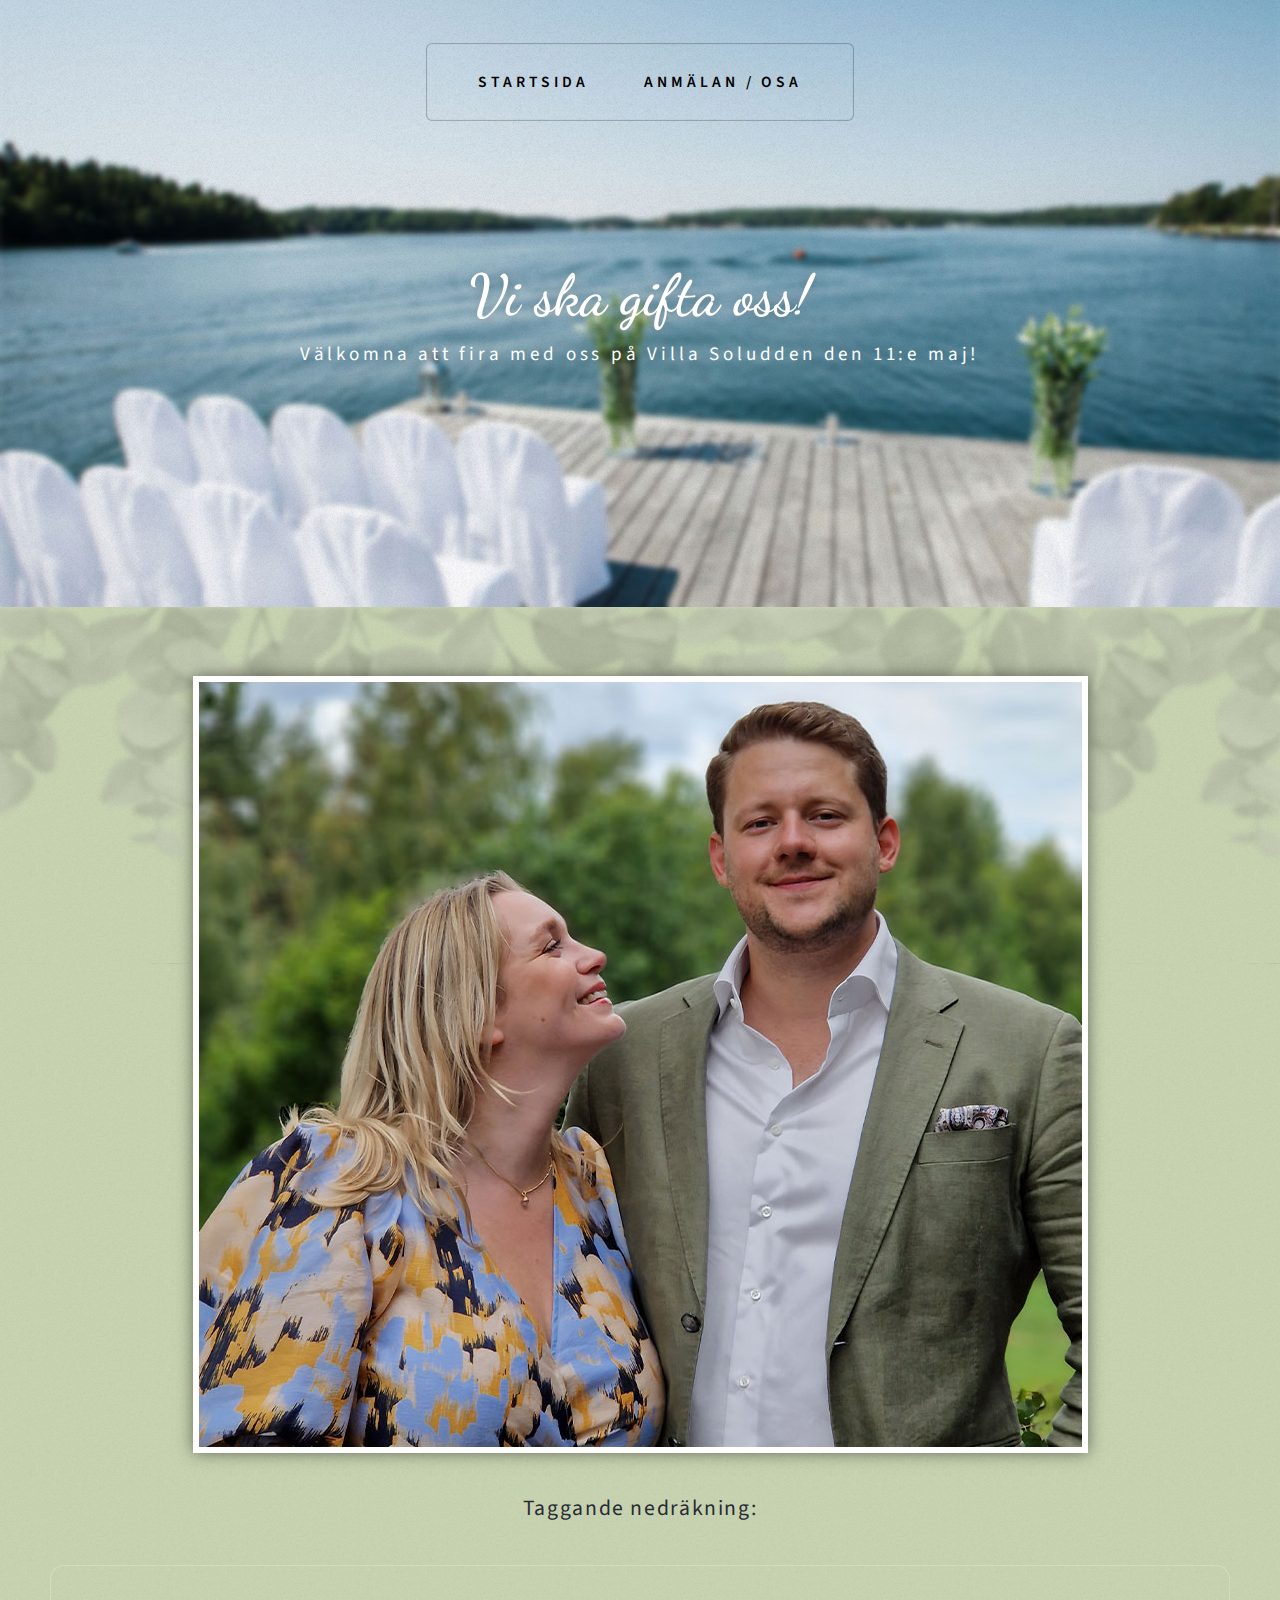
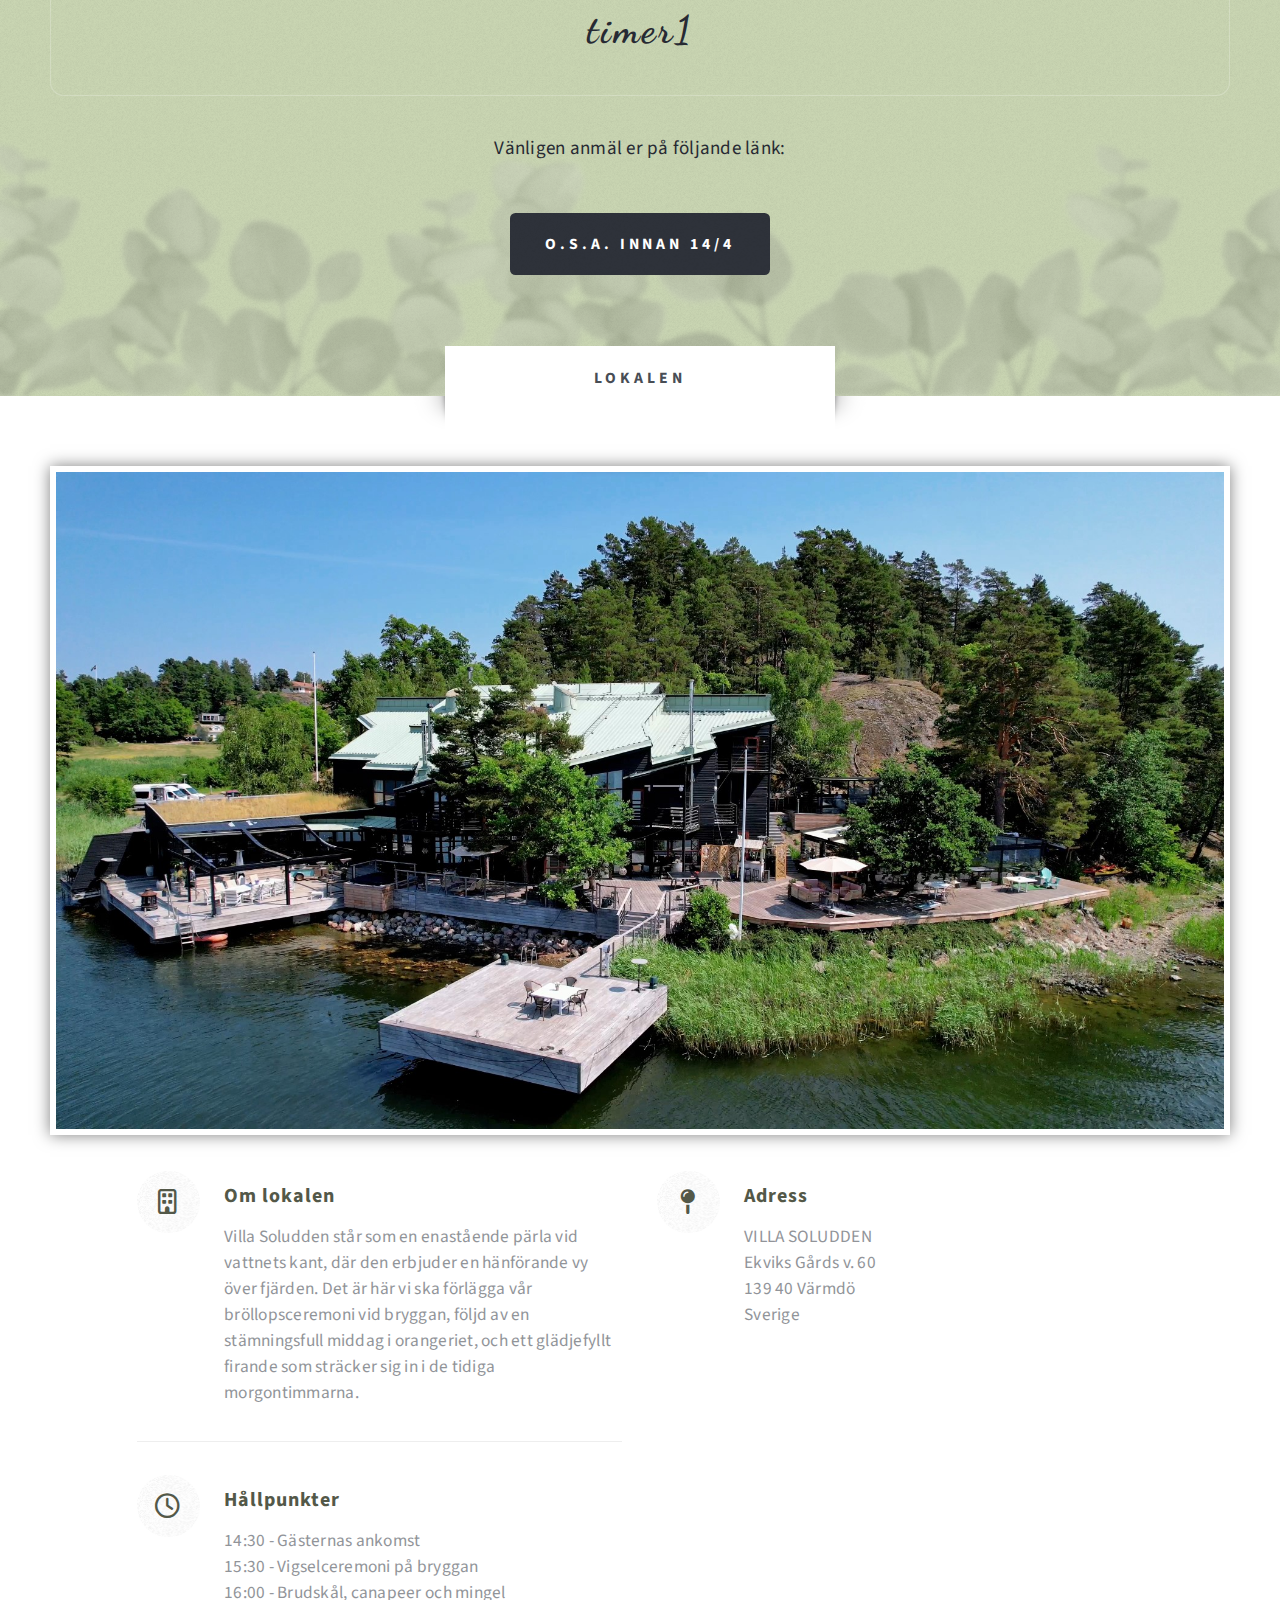
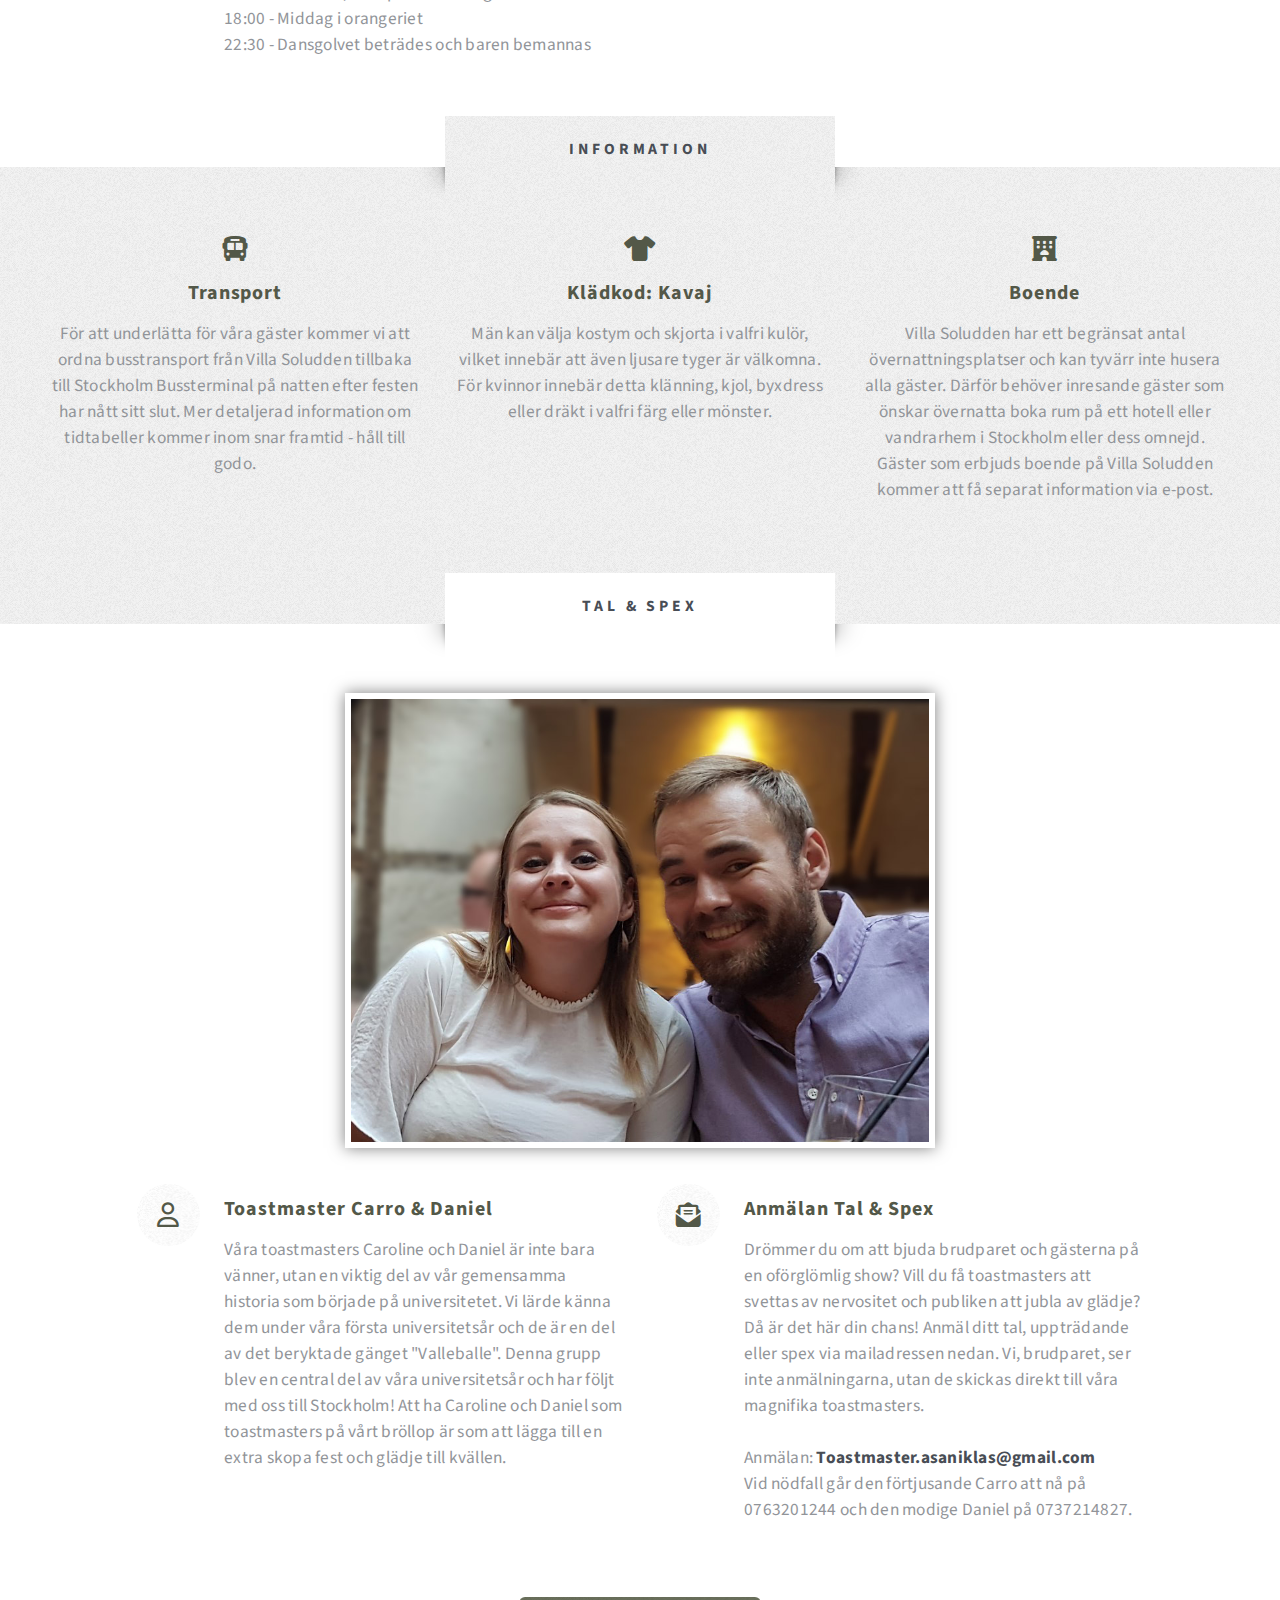
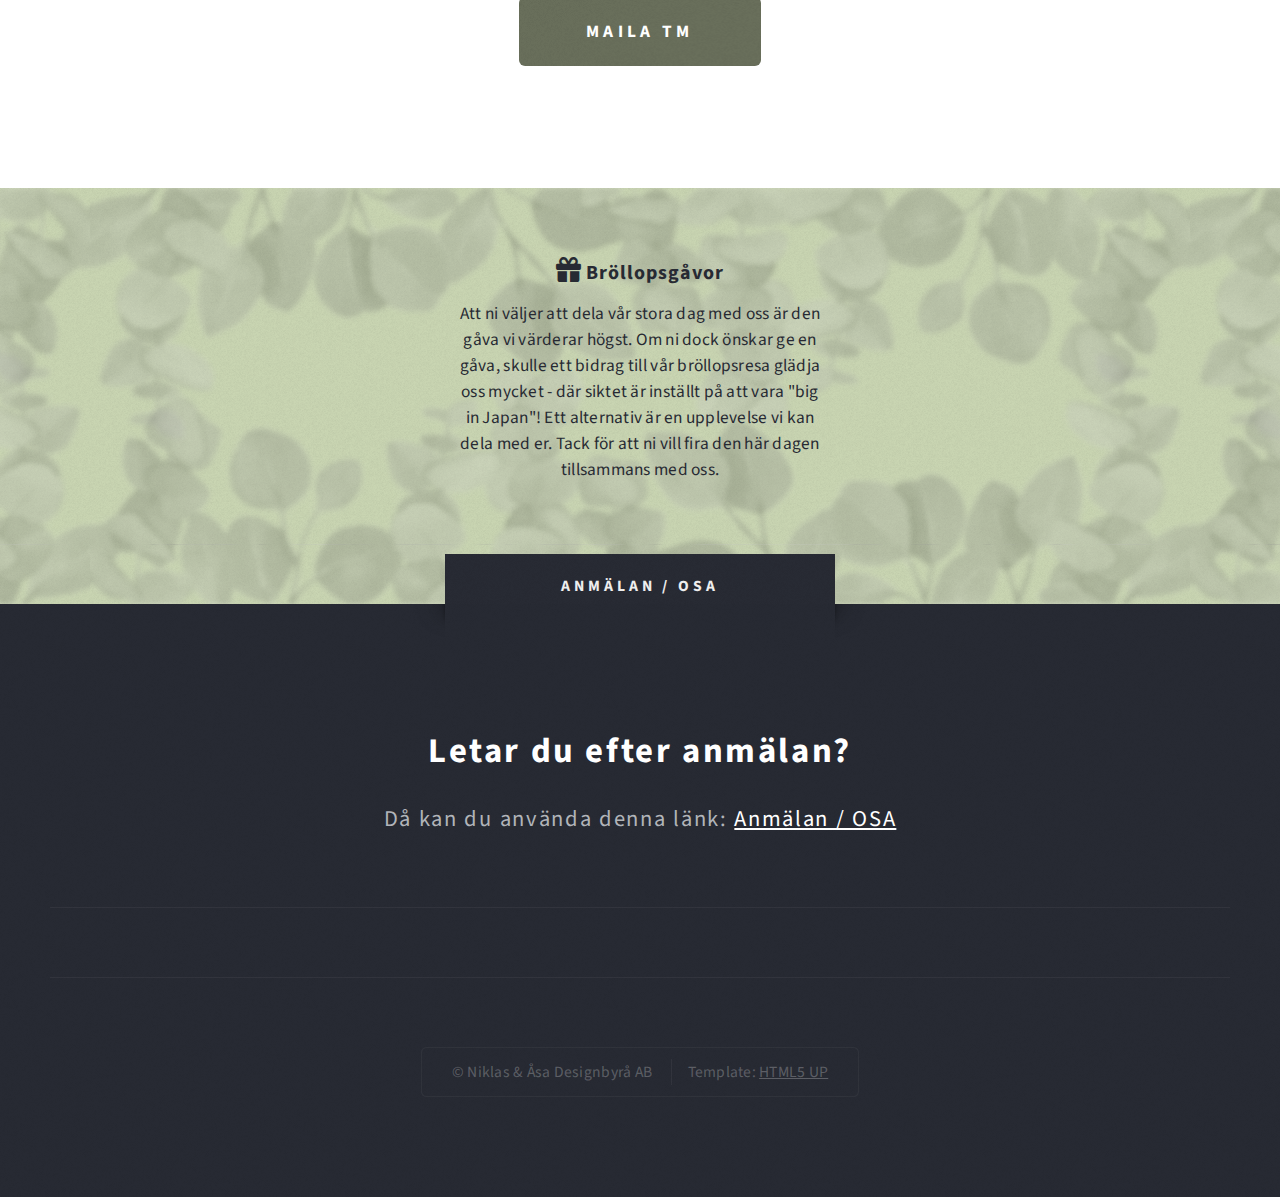
==== commit c672ff1e: "asd" ====
--- a/index.html
+++ b/index.html
@@ -174,7 +174,7 @@
 							<h3><a href="#">Transport</a></h3>
 							<p>För att underlätta för våra gäster kommer vi att ordna busstransport från Villa
 								Soludden tillbaka till Stockholm Bussterminal på natten efter festen har nått sitt slut.
-                                Mer detaljerad information om tidtabeller och eventuella kommer inom snar framtid - håll till godo.</p>
+                                Mer detaljerad information om tidtabeller kommer inom snar framtid - håll till godo.</p>
 						</section>
 					</div>
 					<div class="col-4 col-12-medium">
@@ -212,7 +212,23 @@
 				<section id="features">
 					<div class="feature-list">
 						<div class="row">
+							
+
 							<div class="col-6 col-12-medium">
+								<section>
+									<h3 class="icon fa-user">Toastmaster Carro &amp; Daniel</h3>
+									<p>Våra toastmasters Caroline och Daniel är inte bara vänner, utan en viktig del av
+										vår gemensamma historia som började på universitetet. Vi lärde känna dem under
+										våra första universitetsår och de är en del av det beryktade gänget
+										"Valleballe". Denna grupp blev en central del av våra universitetsår och har
+										följt med oss till Stockholm! 
+										Att ha Caroline och Daniel som toastmasters på vårt bröllop är som att lägga
+										till en extra skopa fest och glädje till kvällen. </p>
+								</section>
+							</div>
+                            
+                            
+                            <div class="col-6 col-12-medium">
 								<section>
 									<h3 class="icon solid fa-envelope-open-text">Anmälan Tal &amp; Spex</h3>
 									<p>Drömmer du om att bjuda brudparet och gästerna på en oförglömlig show? 
@@ -224,19 +240,8 @@
                                     </p>
 								</section>
 							</div>
-
-							<div class="col-6 col-12-medium">
-								<section>
-									<h3 class="icon fa-user">Toastmaster Carro &amp; Daniel</h3>
-									<p>Våra toastmasters Caroline och Daniel är inte bara vänner, utan en viktig del av
-										vår gemensamma historia som började på universitetet. Vi lärde känna dem under
-										våra första universitetsår och de är en del av det beryktade gänget
-										"Valleballe". Denna grupp blev en central del av våra universitetsår och har
-										följt med oss till Stockholm! 
-										Att ha Caroline och Daniel som toastmasters på vårt bröllop är som att lägga
-										till en extra skopa fest och glädje till kvällen. </p>
-								</section>
-							</div>
+                            
+                            
 						</div>
 					</div>
 
@@ -263,7 +268,7 @@
 							<h3 class="icon solid fa-gift" style="color:rgb(39, 42, 51)">  Bröllopsgåvor</h3>
 						
 							<p style="color:rgb(39, 42, 51)">Att ni väljer att dela vår stora dag med oss är den gåva vi värderar högst.
-                               Om ni dock önskar ge en gåva, skulle ett bidrag till vår bröllopsresa glädja oss mycket - där siktet inställt på att vara big in Japan!
+                               Om ni dock önskar ge en gåva, skulle ett bidrag till vår bröllopsresa glädja oss mycket - där siktet är inställt på att vara "big in Japan"!
                                Ett alternativ är en upplevelse vi kan dela med er. Tack för att ni vill fira den här dagen tillsammans med oss.</p>
 
 						</section>
--- a/assets/css/main.css
+++ b/assets/css/main.css
@@ -89,7 +89,7 @@
 #test2.important-text { 
         color: rgba(255, 255, 255, 1);
         text-transform: none;
-        font-size: 1.3em;
+        font-size: 1.1em;
 }
 
 /* Basic */
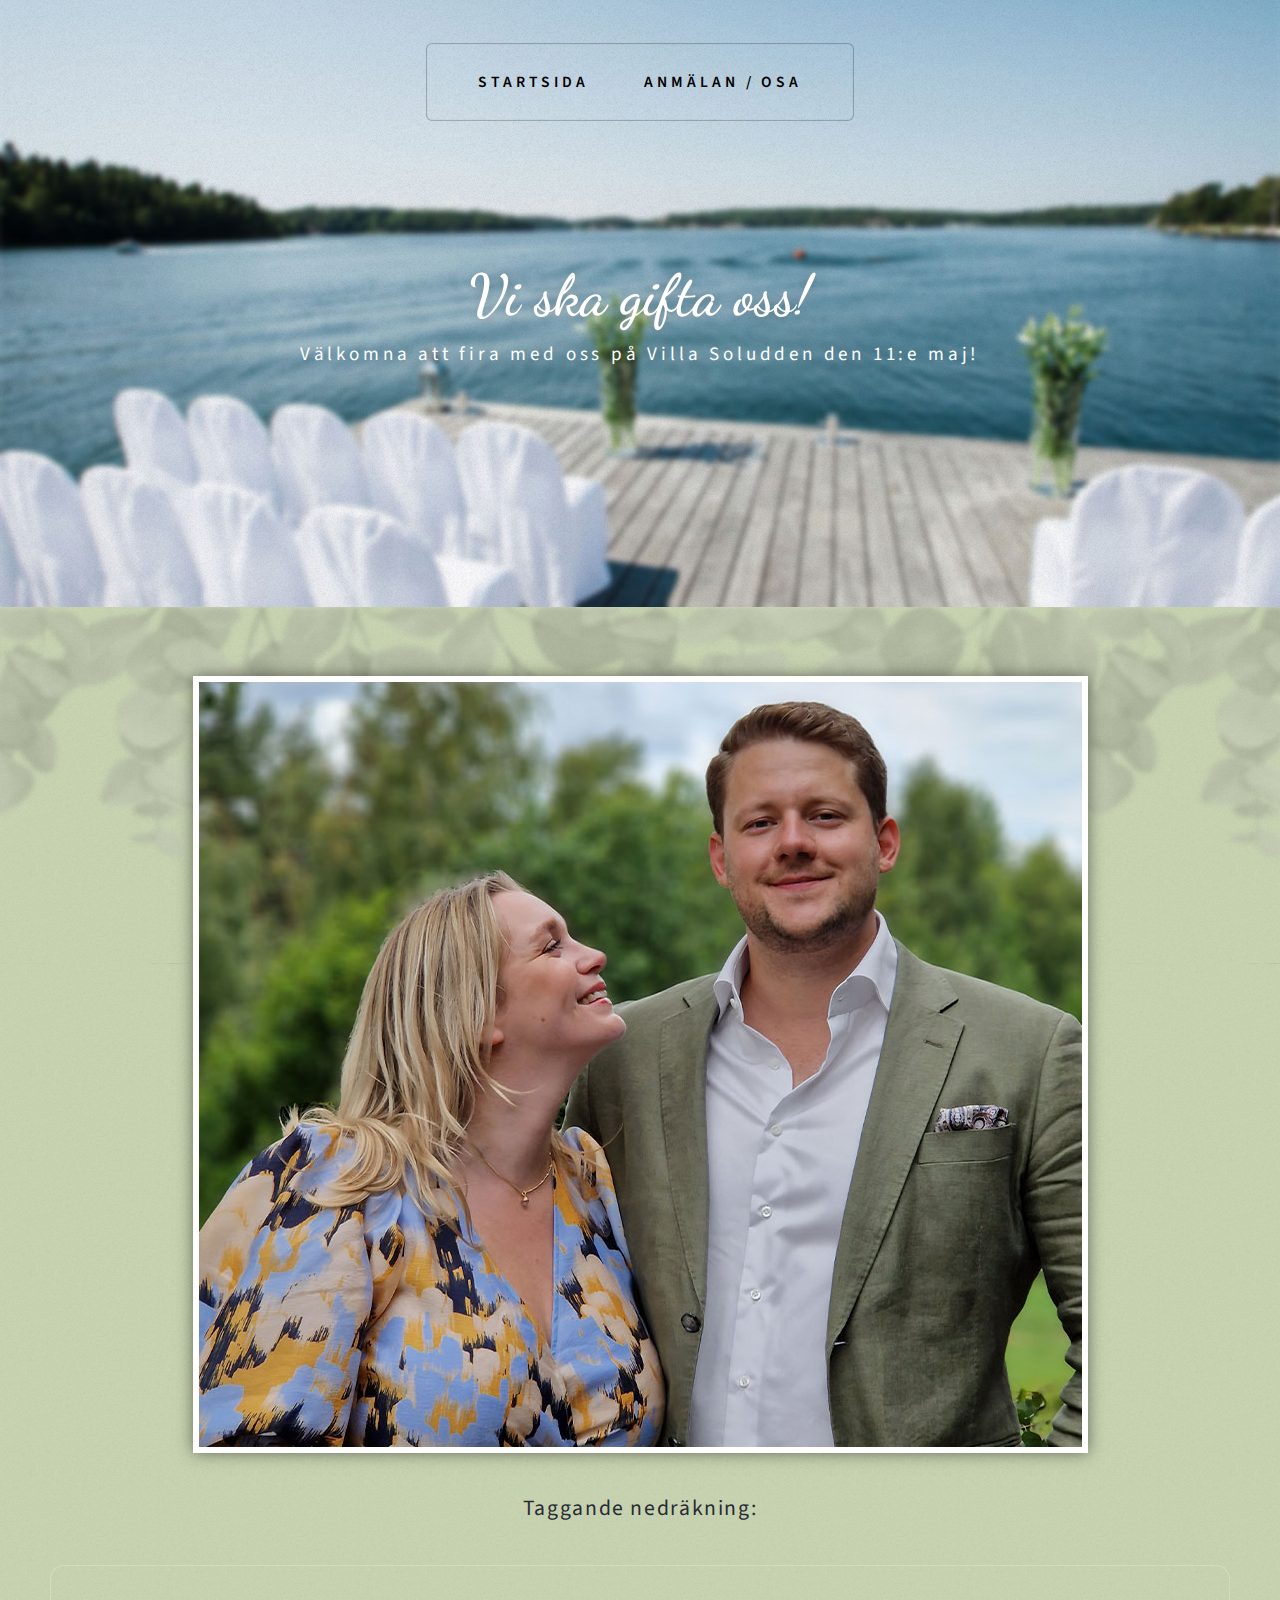
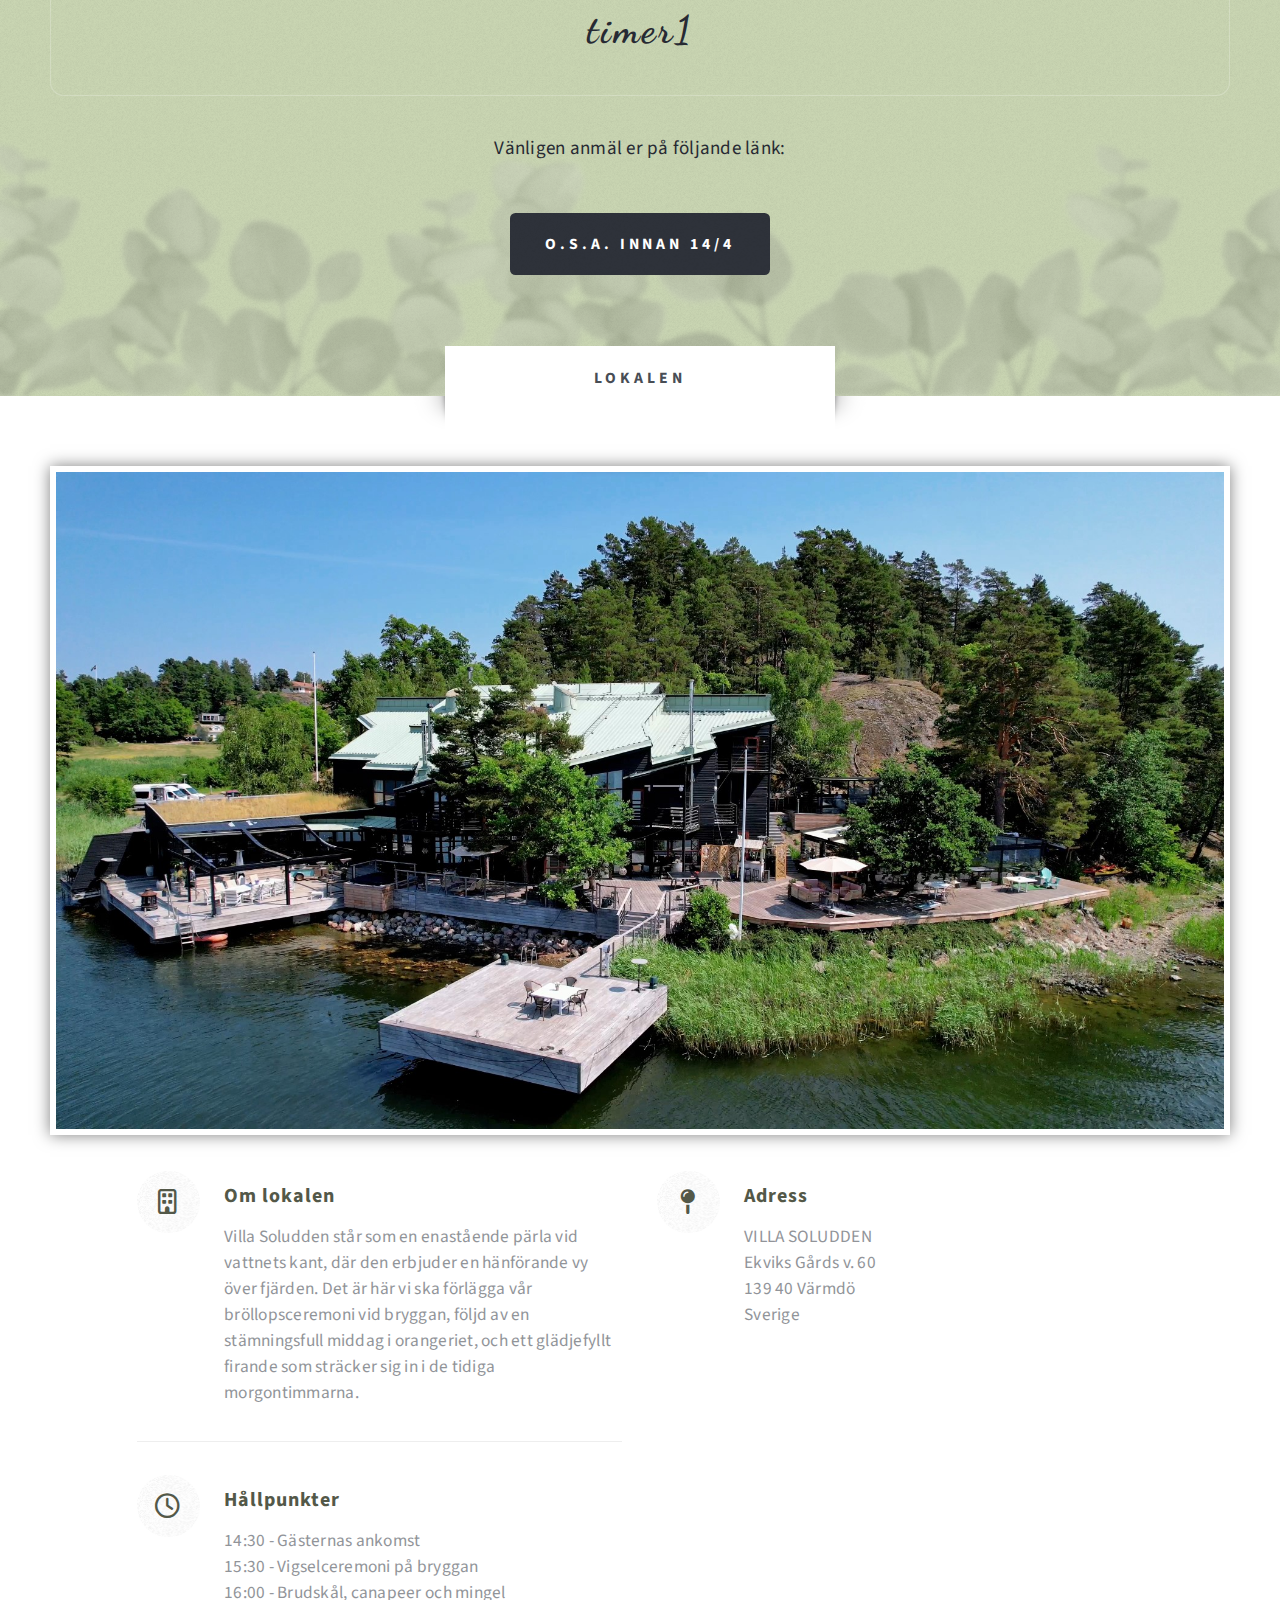
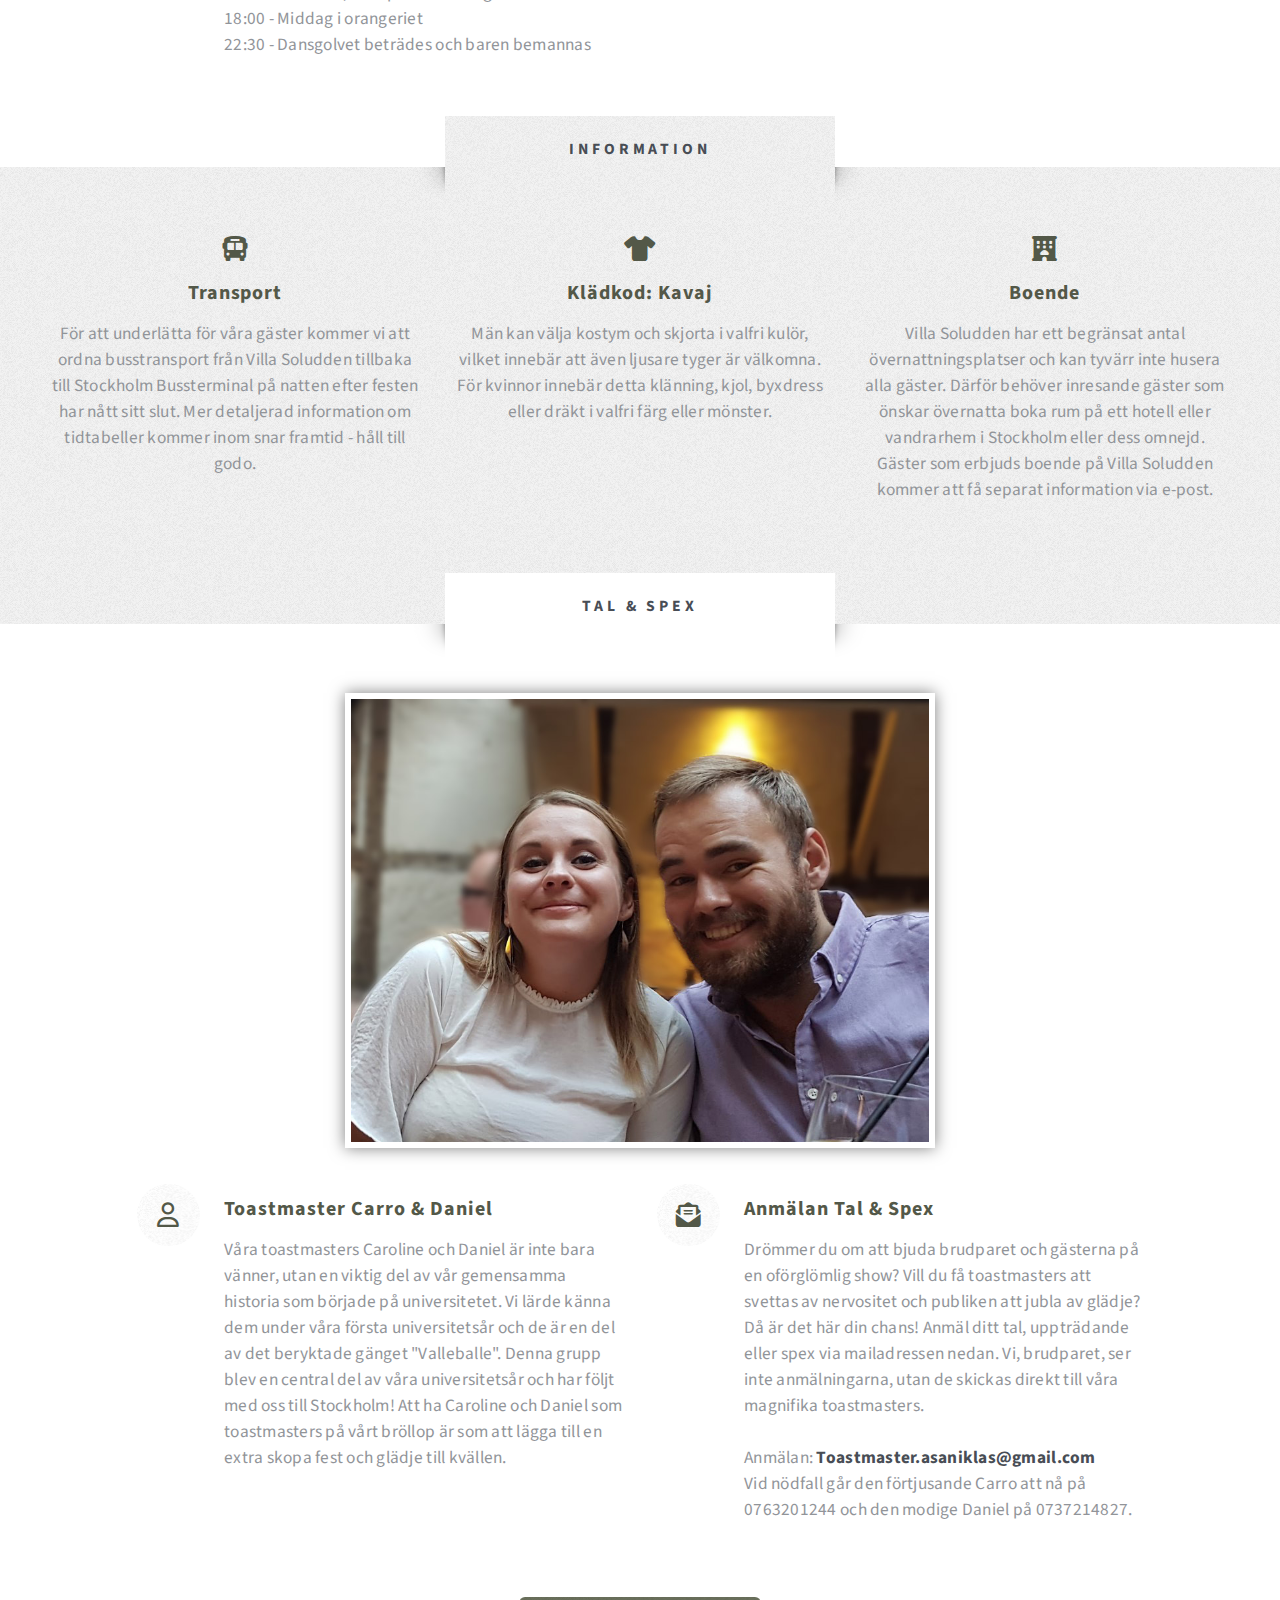
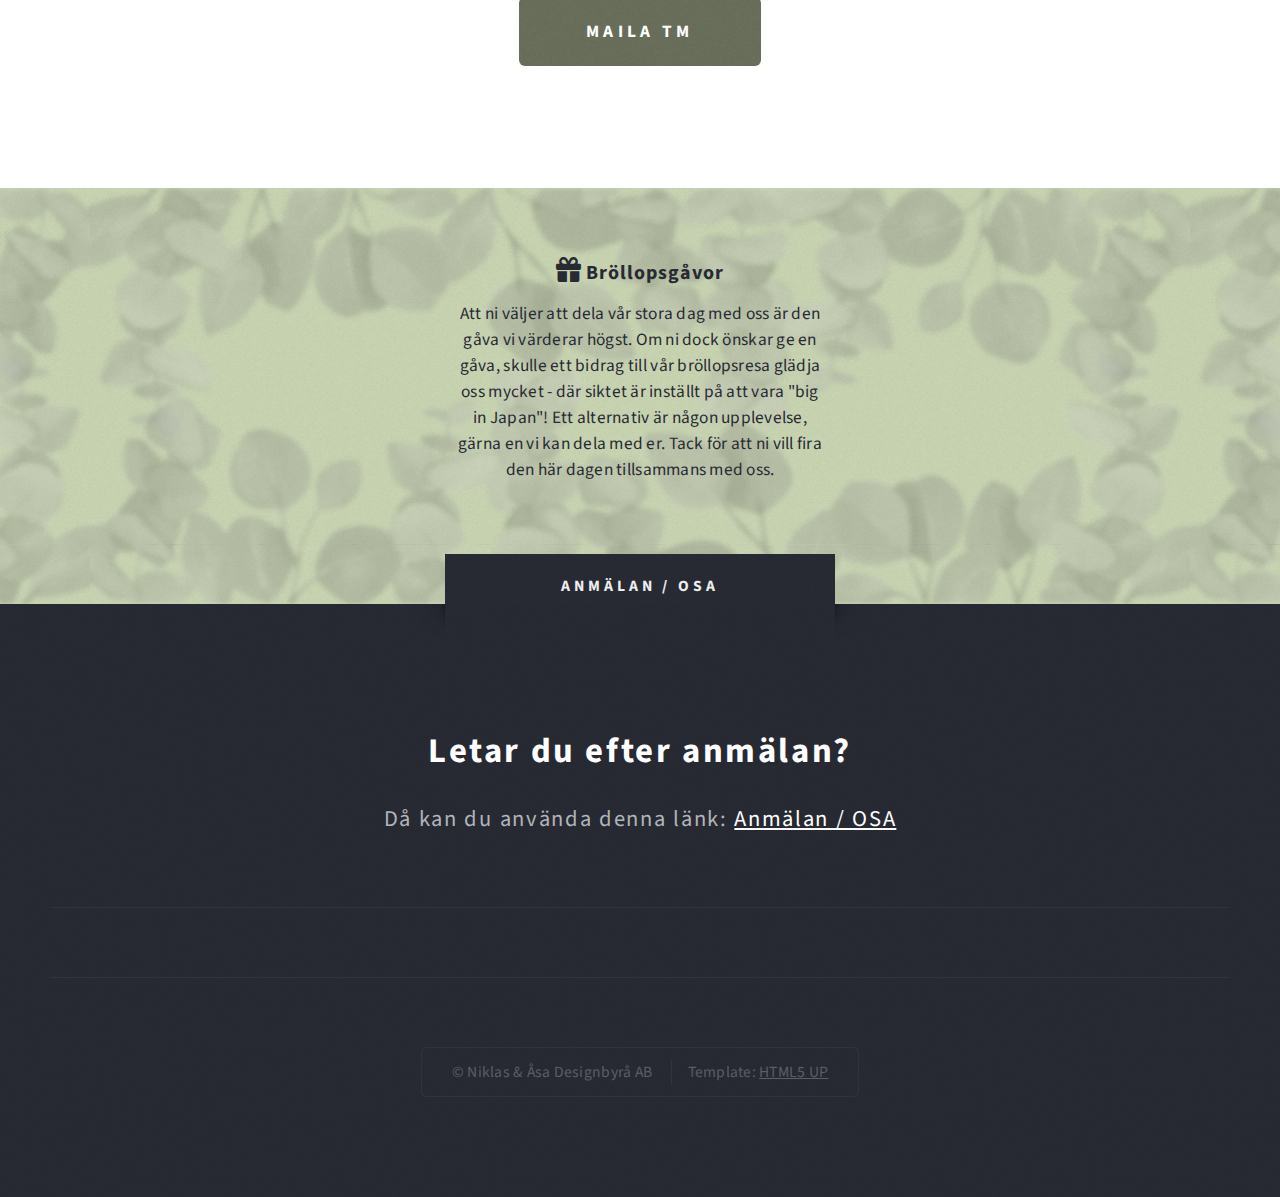
==== commit d3451ee9: "Update index.html" ====
--- a/index.html
+++ b/index.html
@@ -269,7 +269,7 @@
 						
 							<p style="color:rgb(39, 42, 51)">Att ni väljer att dela vår stora dag med oss är den gåva vi värderar högst.
                                Om ni dock önskar ge en gåva, skulle ett bidrag till vår bröllopsresa glädja oss mycket - där siktet är inställt på att vara "big in Japan"!
-                               Ett alternativ är en upplevelse vi kan dela med er. Tack för att ni vill fira den här dagen tillsammans med oss.</p>
+                               Ett alternativ är någon upplevelse, gärna en vi kan dela med er. Tack för att ni vill fira den här dagen tillsammans med oss.</p>
 
 						</section>
 					</div>
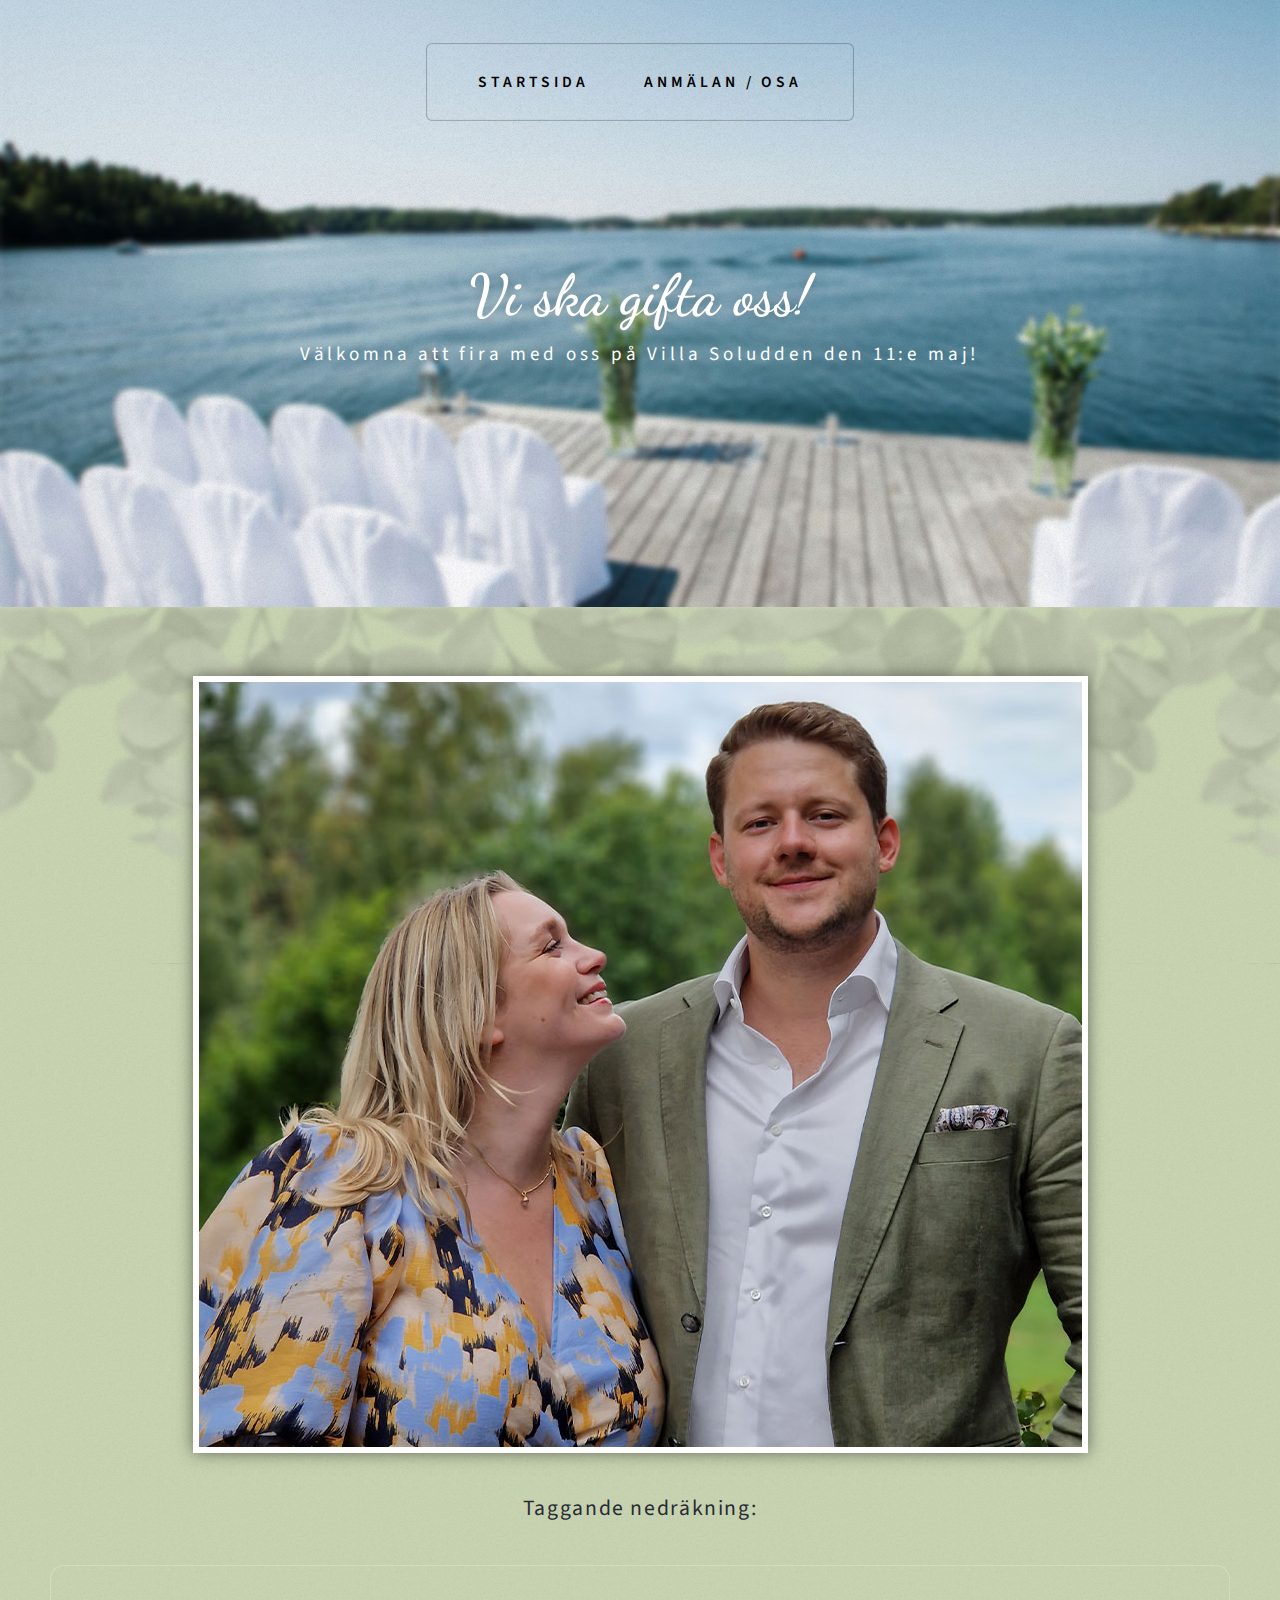
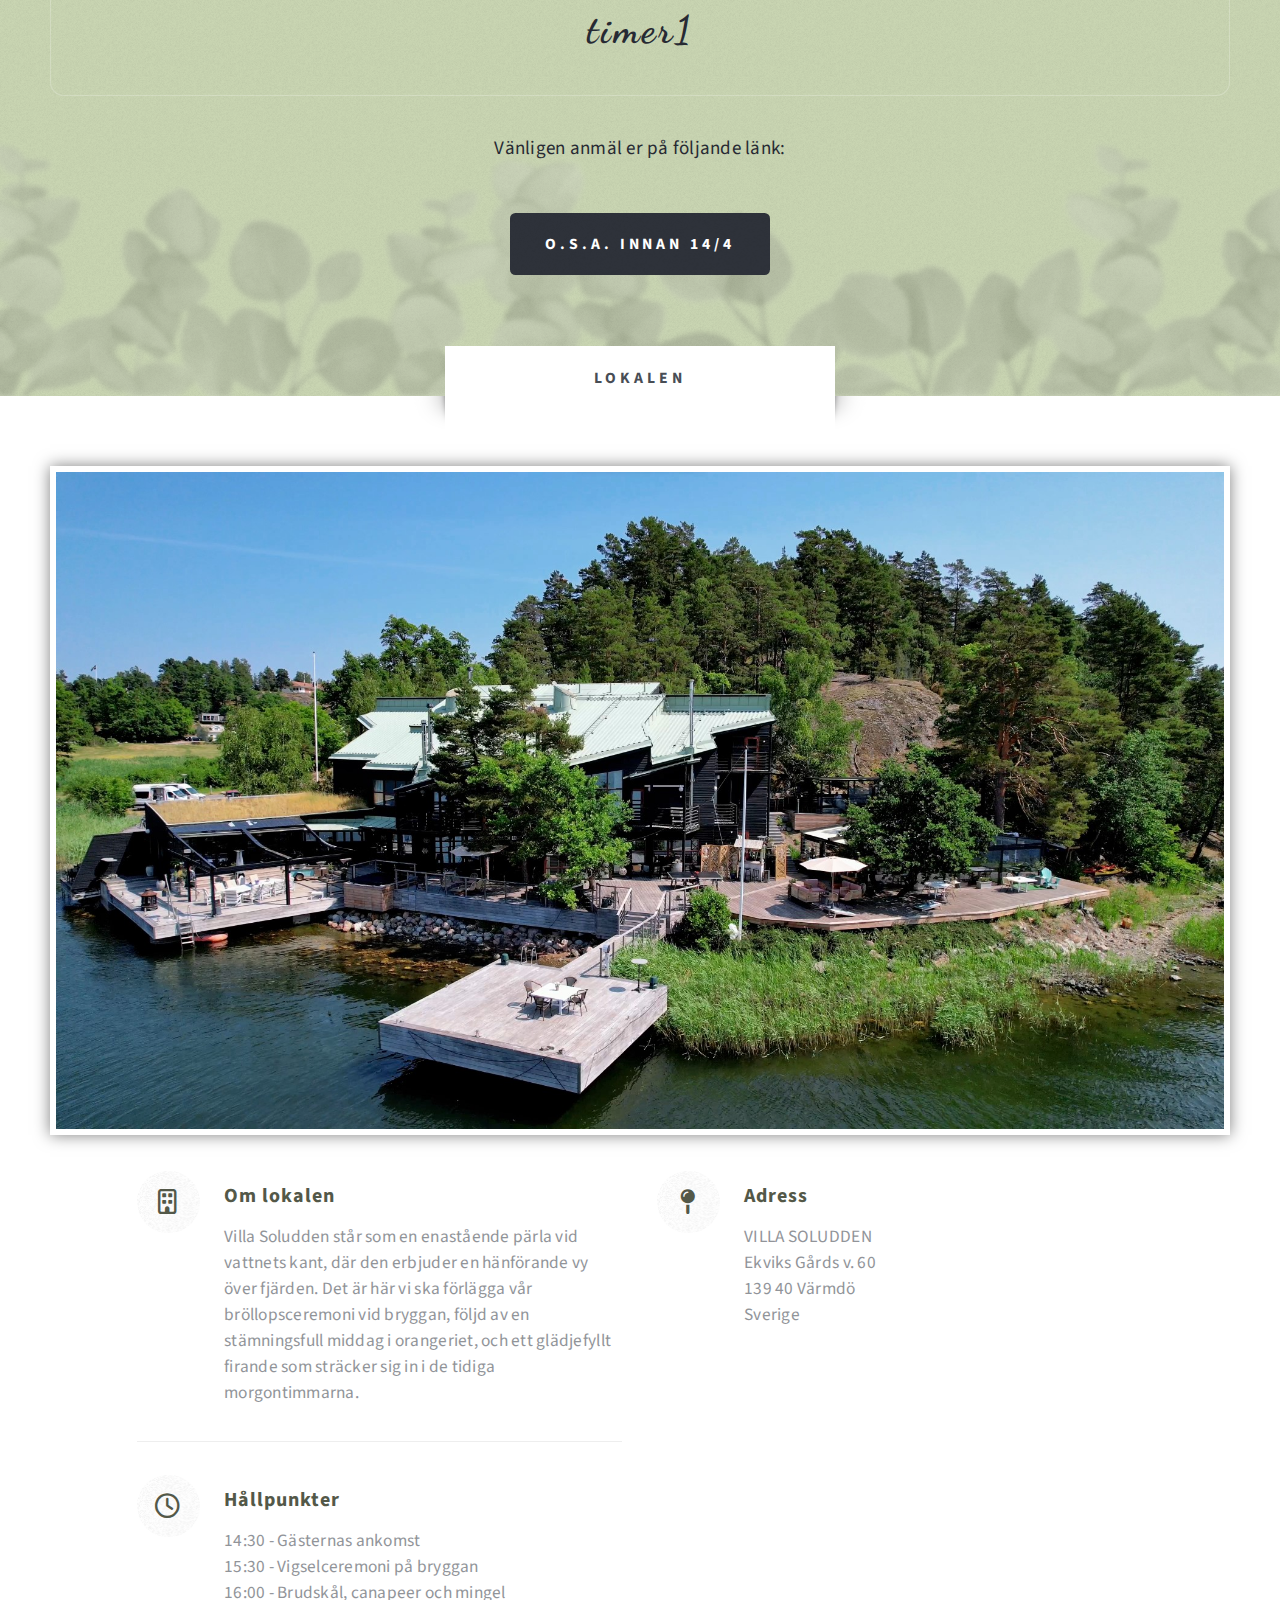
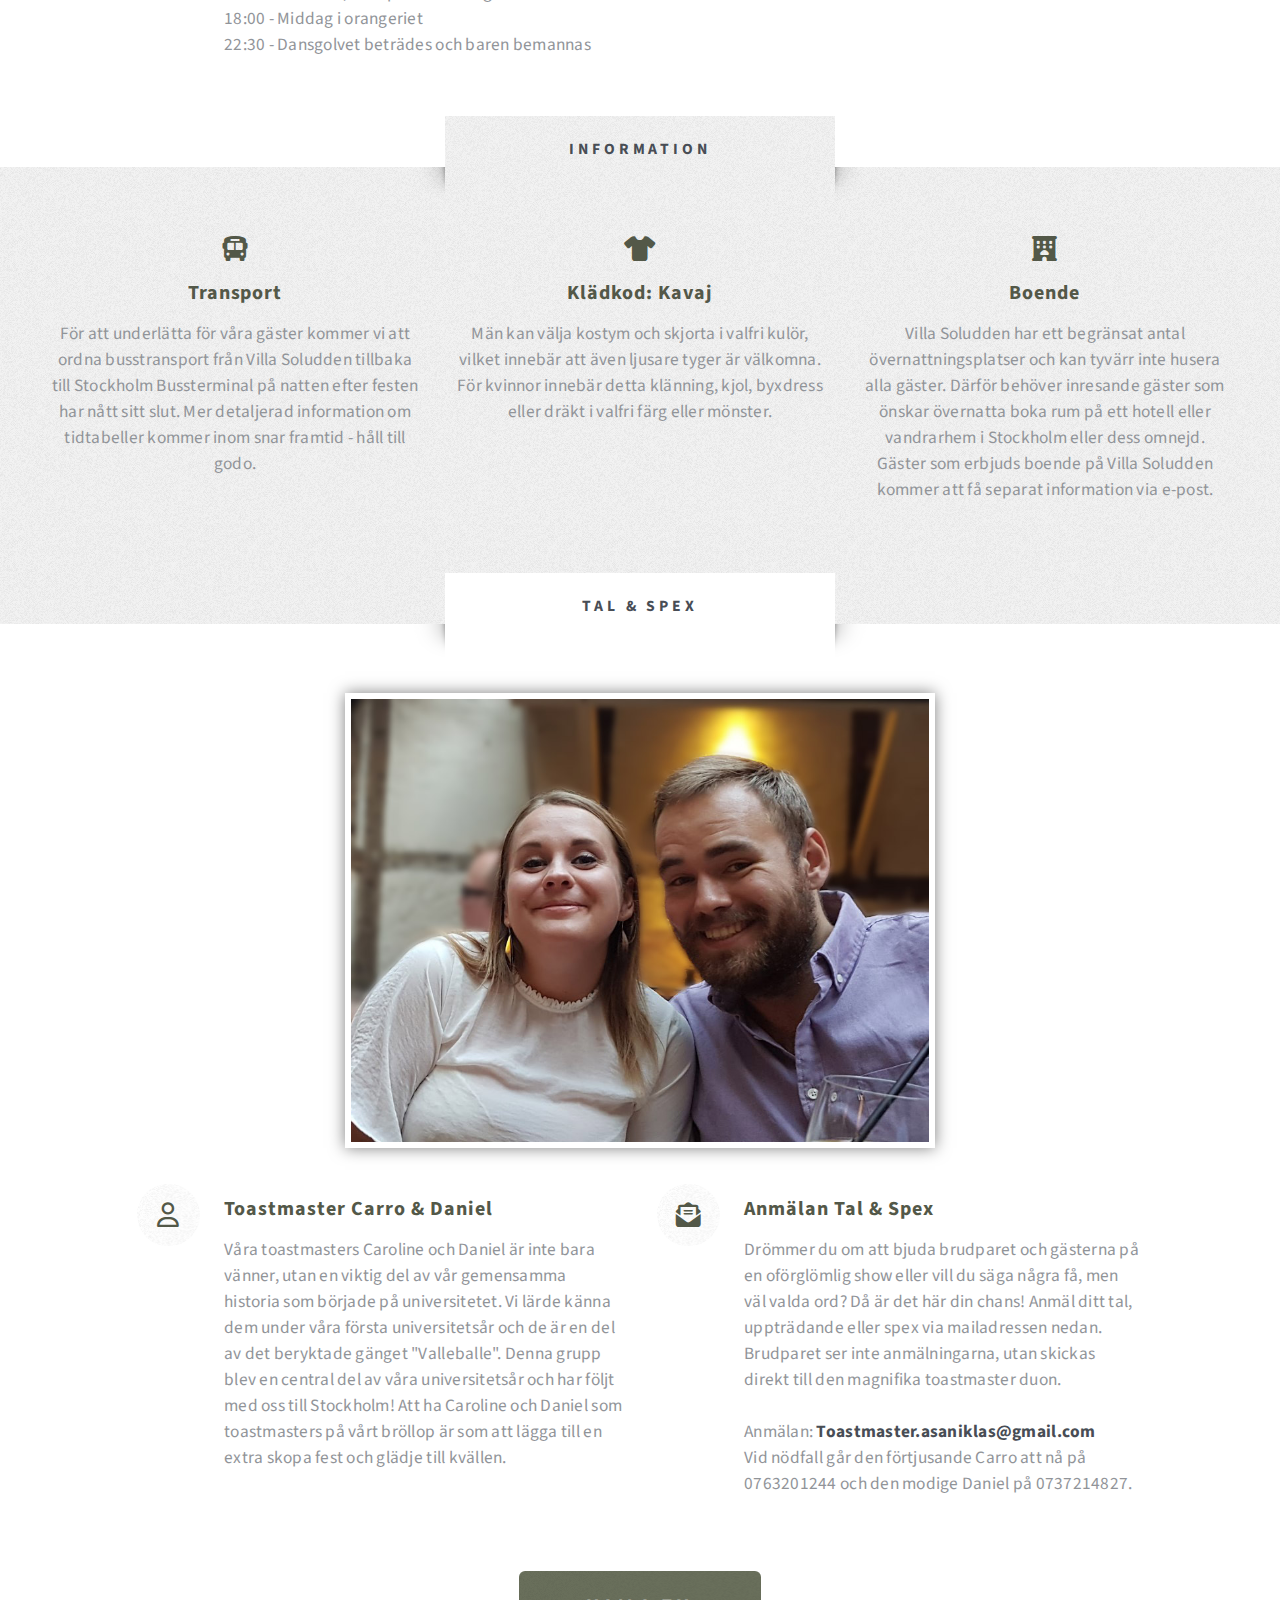
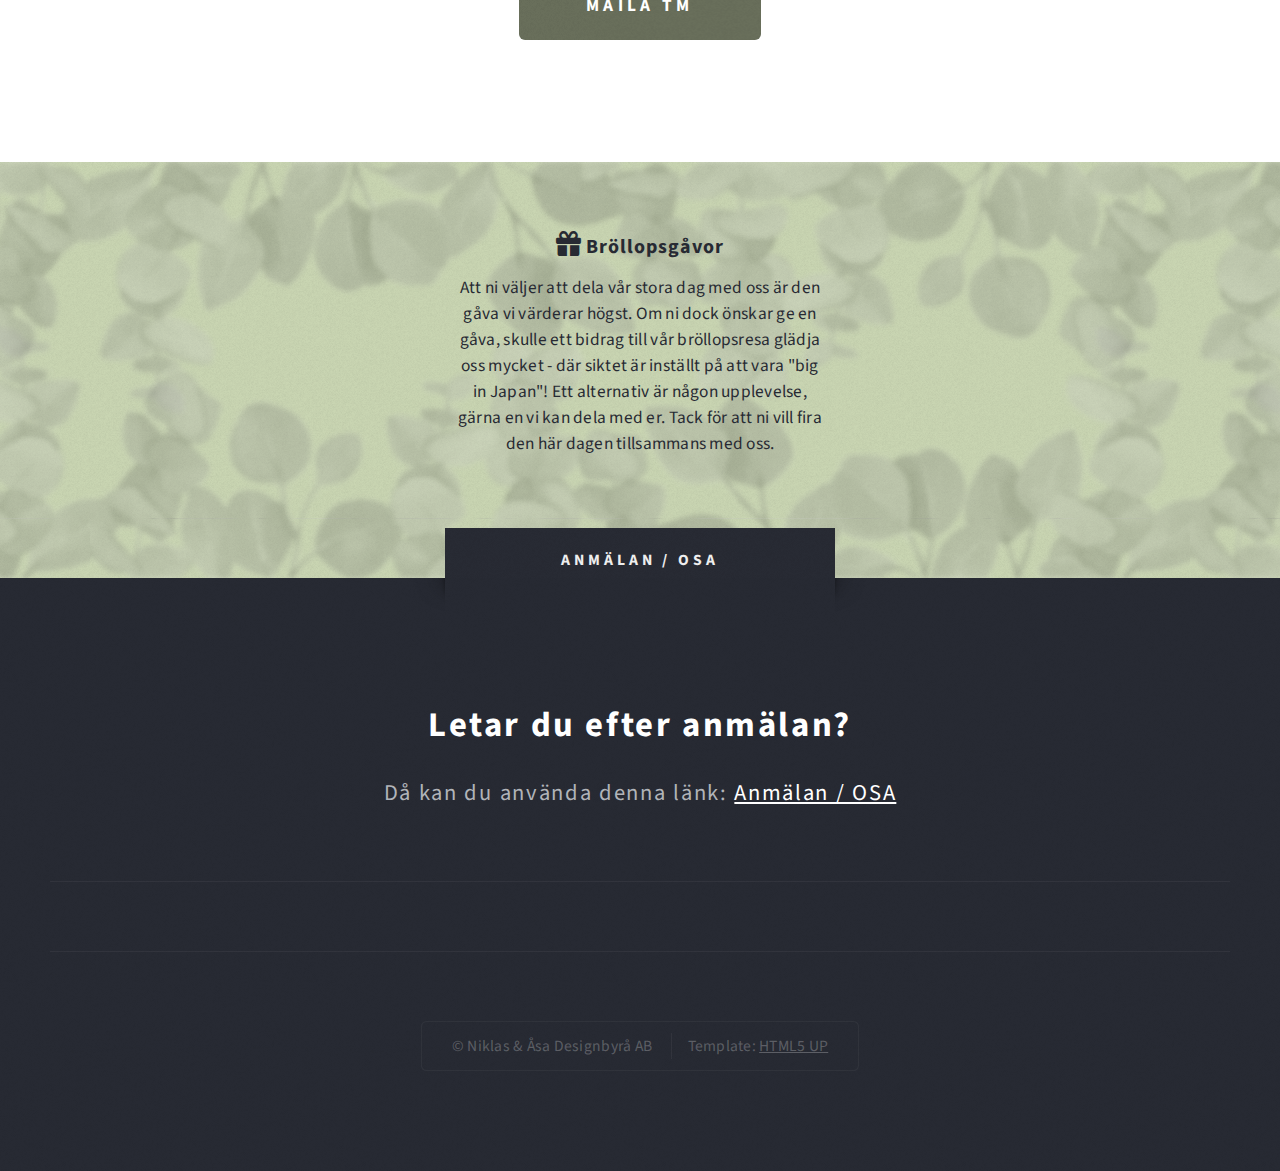
==== commit 55d20148: "Update index.html" ====
--- a/index.html
+++ b/index.html
@@ -231,10 +231,9 @@
                             <div class="col-6 col-12-medium">
 								<section>
 									<h3 class="icon solid fa-envelope-open-text">Anmälan Tal &amp; Spex</h3>
-									<p>Drömmer du om att bjuda brudparet och gästerna på en oförglömlig show? 
-                                        Vill du få toastmasters att svettas av nervositet och publiken att jubla av glädje? 
+									<p>Drömmer du om att bjuda brudparet och gästerna på en oförglömlig show eller vill du säga några få, men väl valda ord? 
                                         Då är det här din chans!
-                                        Anmäl ditt tal, uppträdande eller spex via mailadressen nedan. Vi, brudparet, ser inte anmälningarna, utan de skickas direkt till våra magnifika toastmasters. 
+                                        Anmäl ditt tal, uppträdande eller spex via mailadressen nedan. Brudparet ser  inte anmälningarna, utan skickas direkt till den magnifika toastmaster duon. 
                                         <br><br>Anmälan: <b>Toastmaster.asaniklas@gmail.com</b>
                                         <br>Vid nödfall går den förtjusande Carro att nå på 0763201244 och den modige Daniel på 0737214827.
                                     </p>
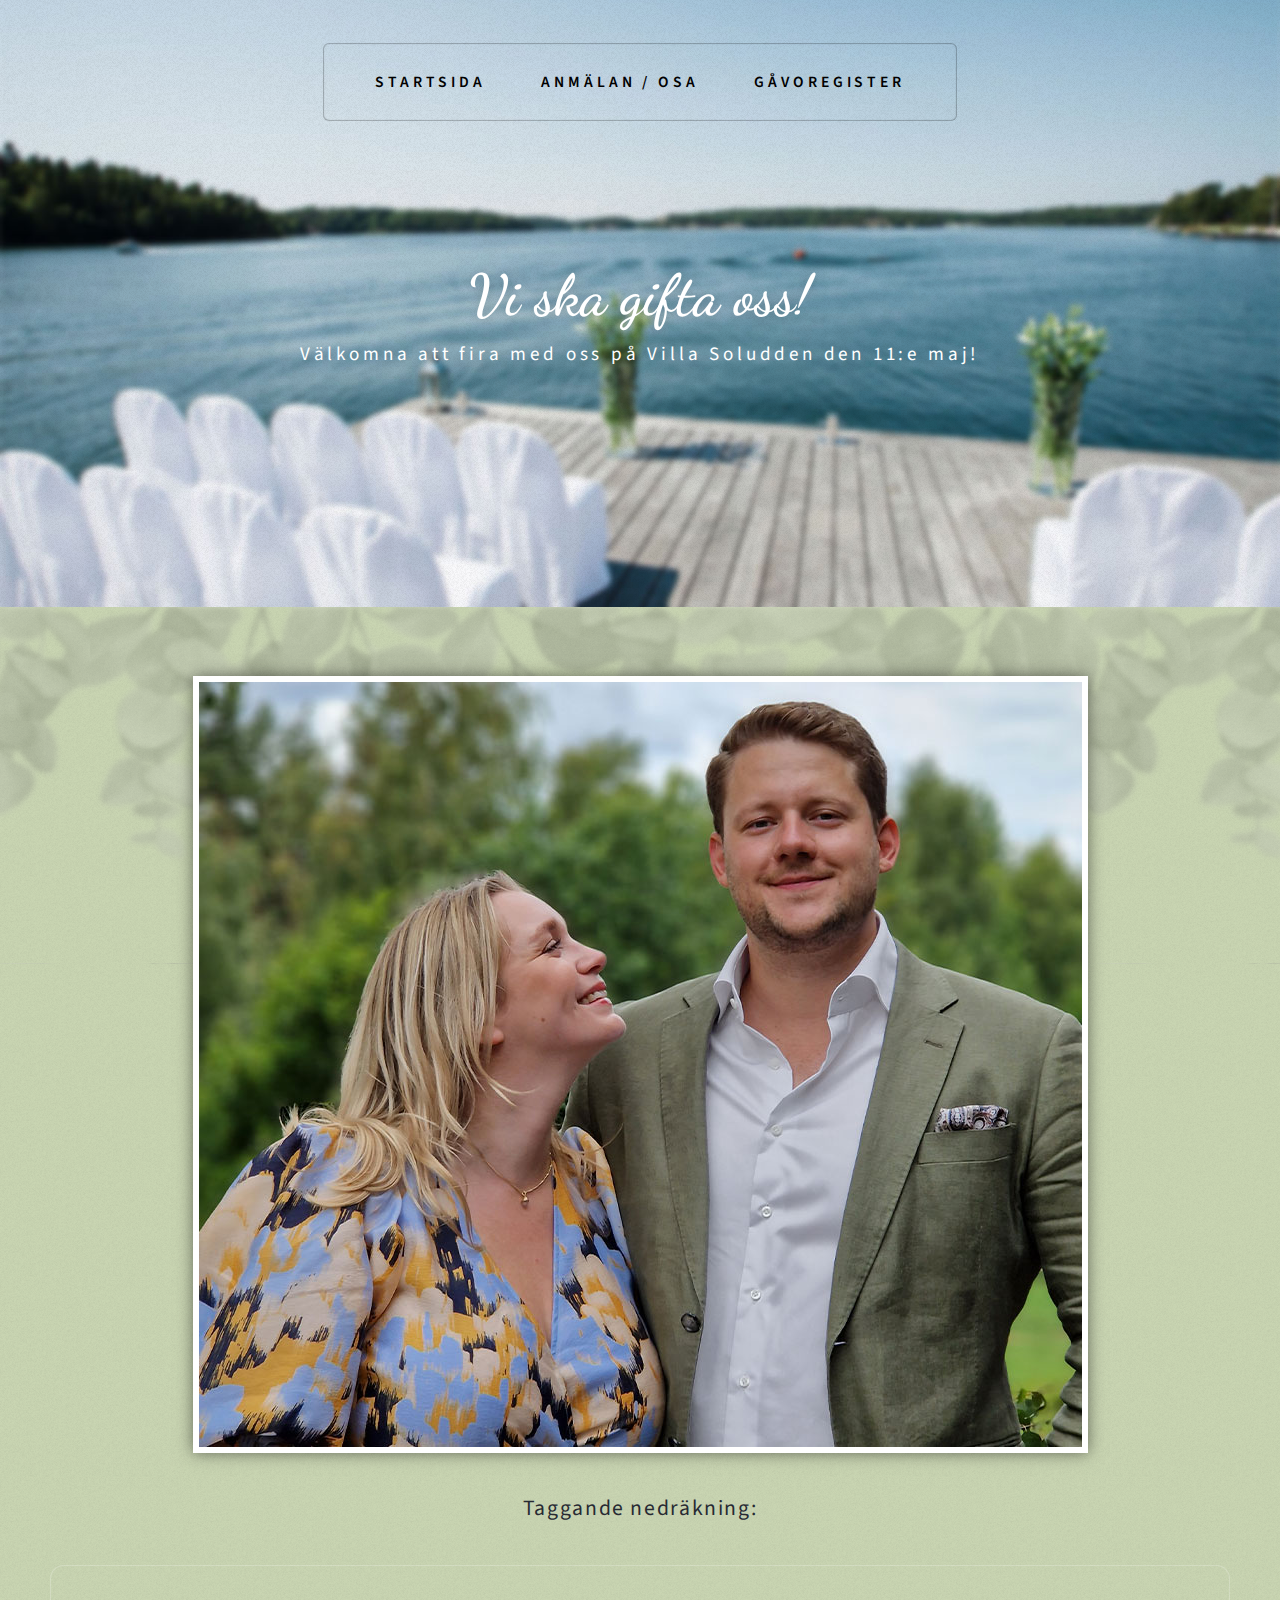
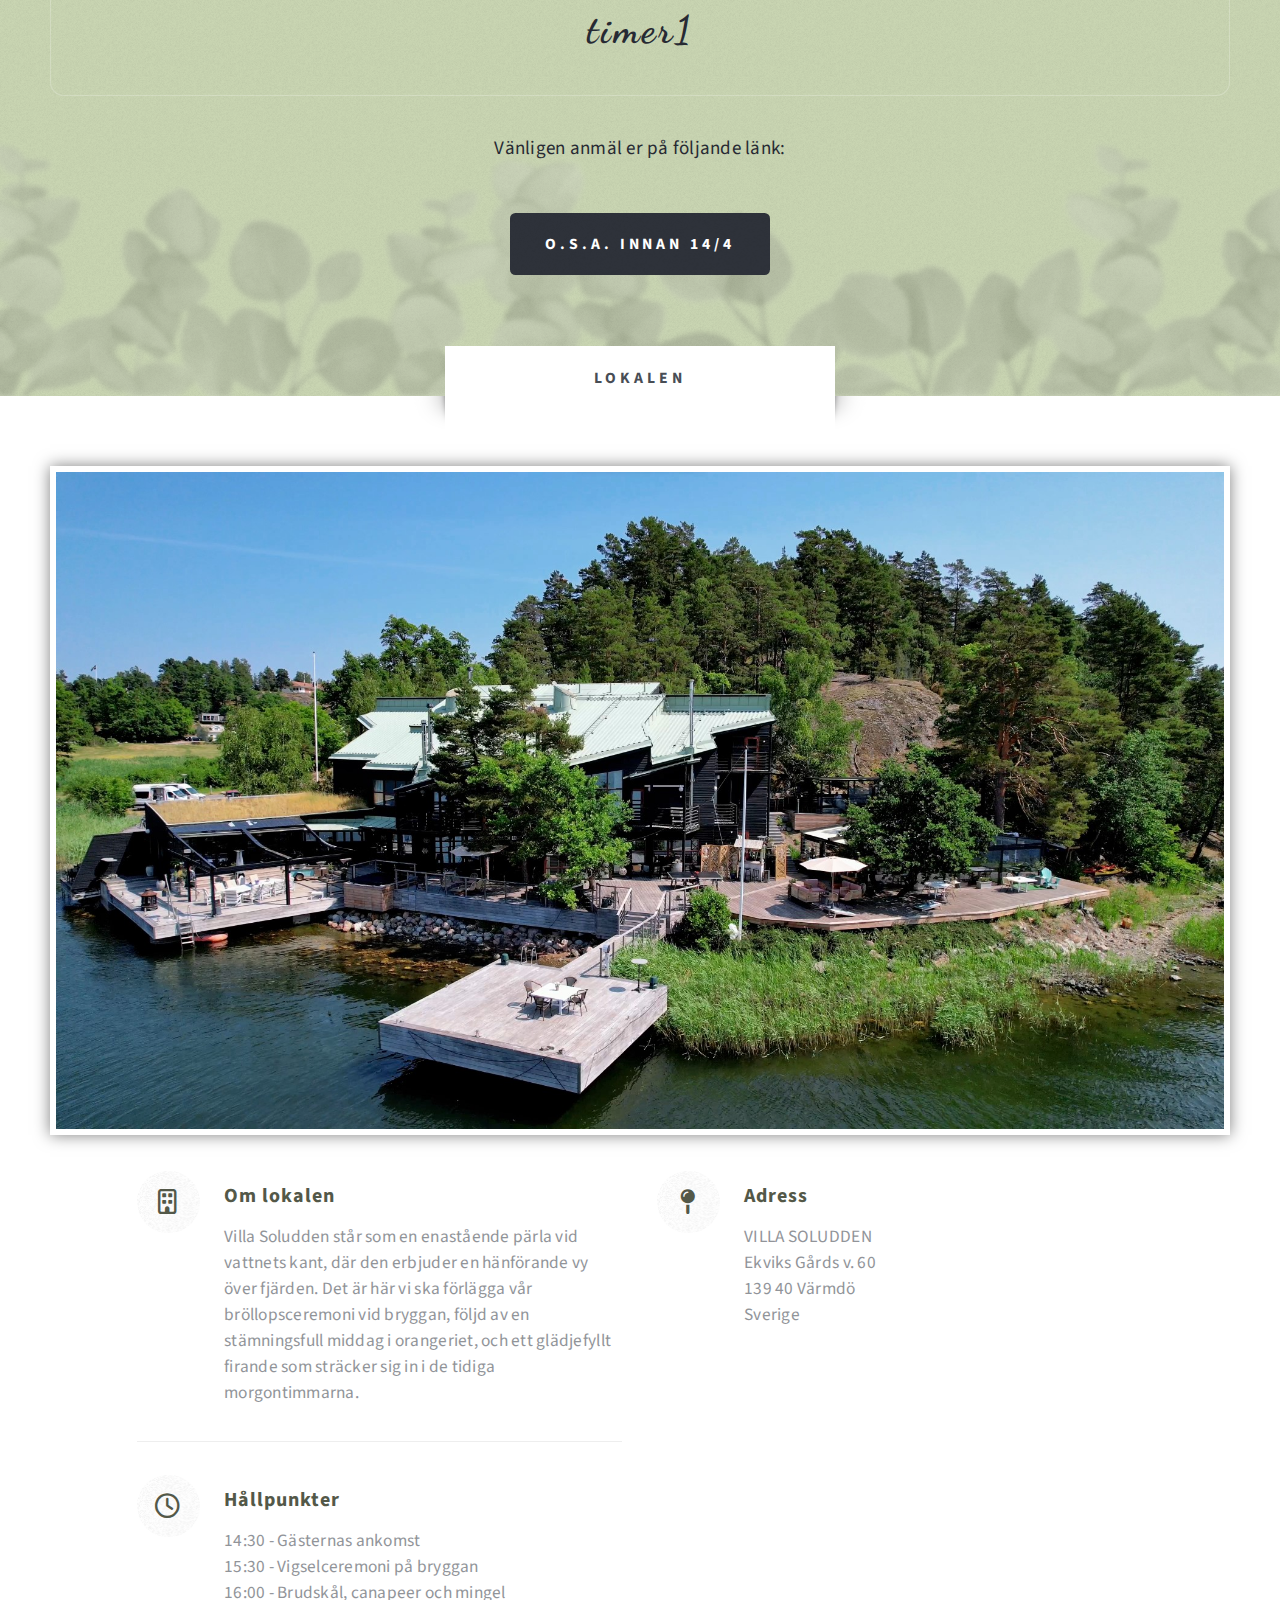
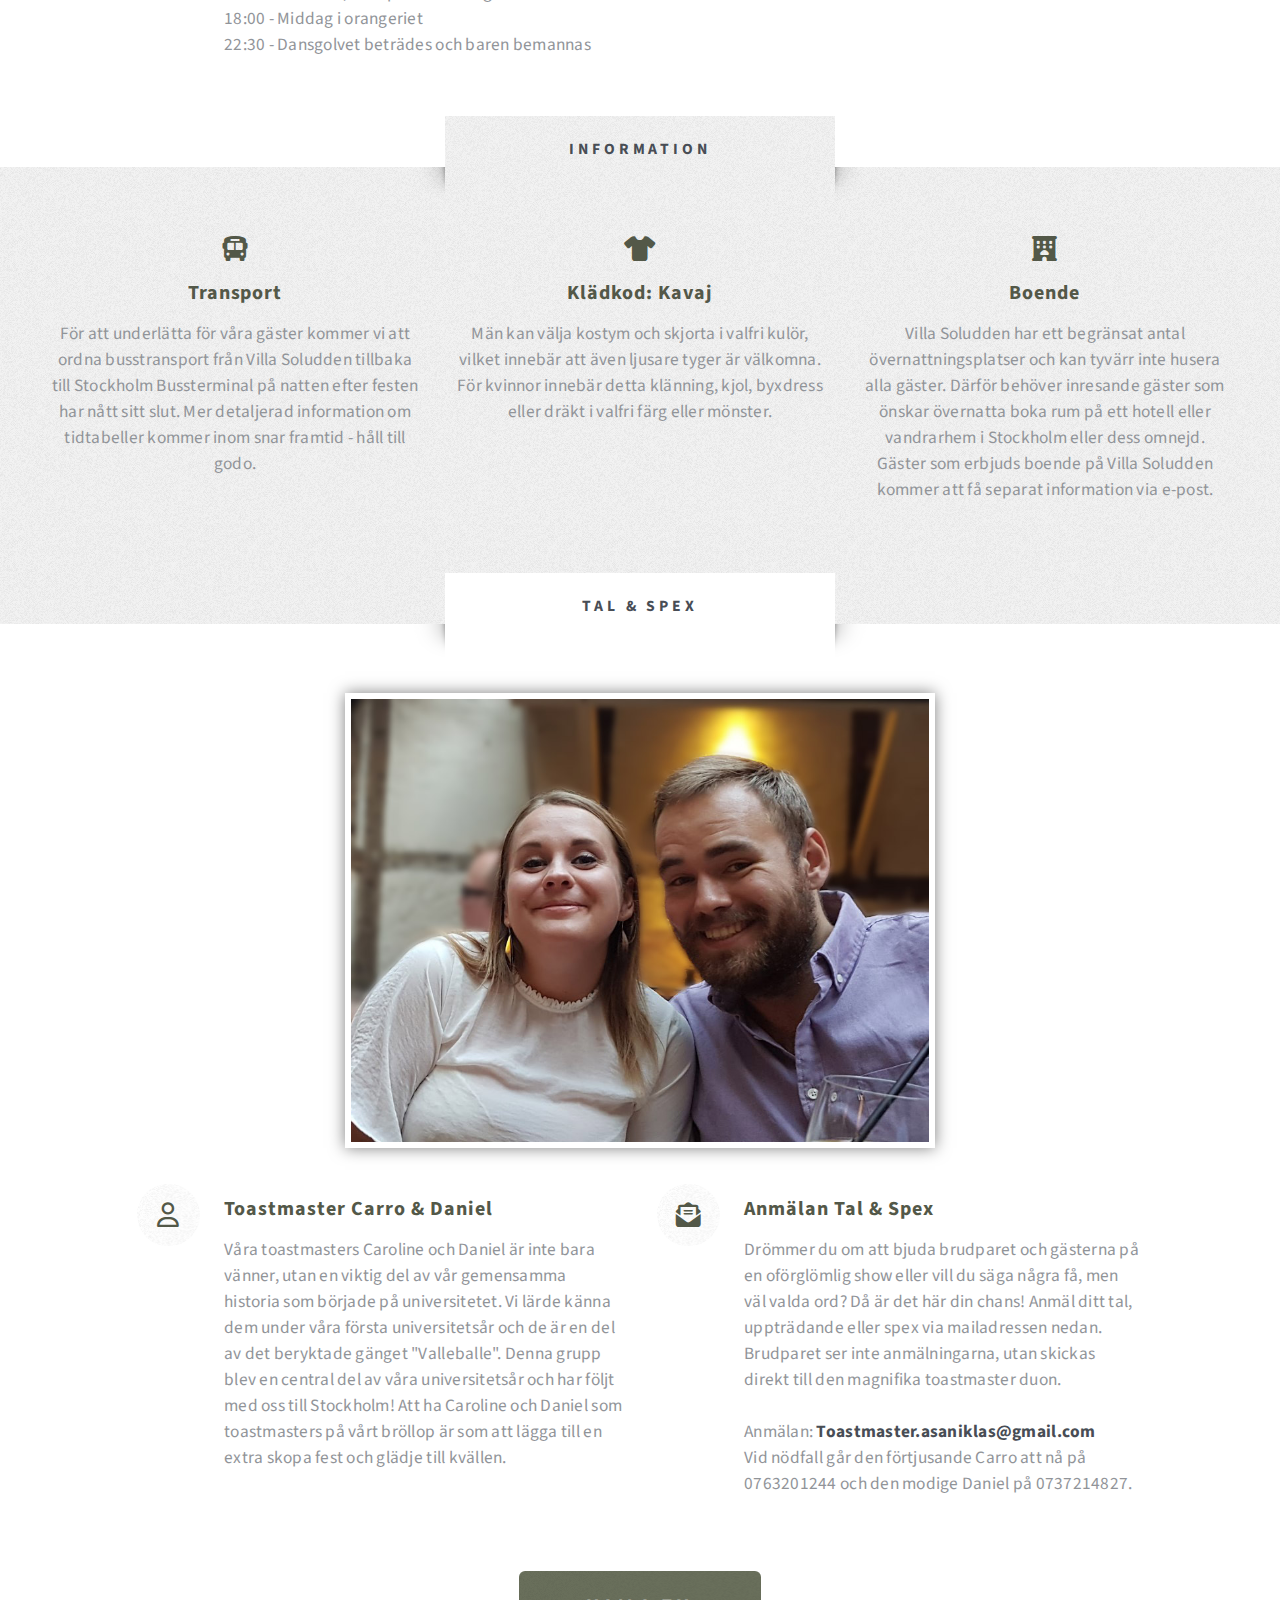
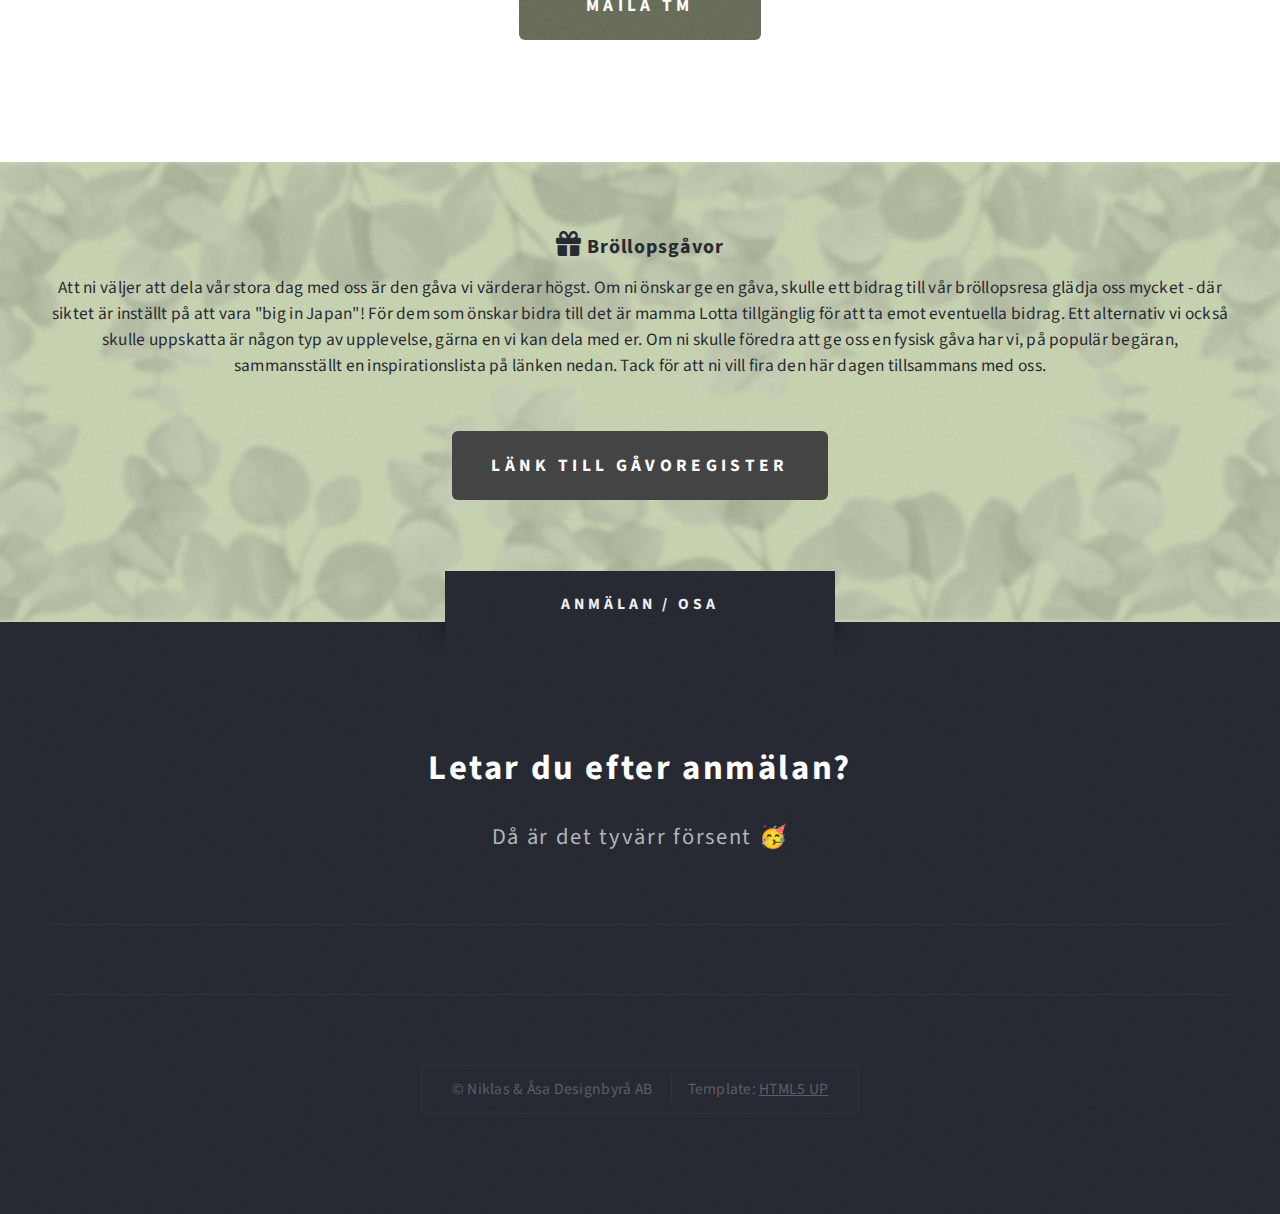
==== commit 24c1a315: "update" ====
--- a/index.html
+++ b/index.html
@@ -35,7 +35,8 @@
 			<nav id="nav">
 				<ul>
 					<li class="current"><a href="index.html">Startsida</a></li>
-					<li><a href="form.html">Anmälan / OSA</a></li>
+					<li><a href="form2.html">Anmälan / OSA</a></li>
+					<li><a href="gifts.html">Gåvoregister</a></li>
 				</ul>
 			</nav>
 
@@ -60,7 +61,7 @@
 				</p>
 				<p class="style3" style="color:rgb(39, 42, 51)">Vänligen anmäl er på följande länk:</p>
 				<ul class="actions">
-					<li><a href="form.html" class="button style3 large" style="font-size:0.9em">O.S.A. innan 14/4</a></li>
+					<li><a href="form2.html" class="button style3 large" style="font-size:0.9em">O.S.A. innan 14/4</a></li>
 				</ul>
 			</div>
 		</section>
@@ -260,20 +261,23 @@
 			<div class="container">
                 
         
-				<div class="row aln-center">
-
 					<div class="col-4 col-12-medium">
 						<section class="highlight">
 							<h3 class="icon solid fa-gift" style="color:rgb(39, 42, 51)">  Bröllopsgåvor</h3>
 						
-							<p style="color:rgb(39, 42, 51)">Att ni väljer att dela vår stora dag med oss är den gåva vi värderar högst.
-                               Om ni dock önskar ge en gåva, skulle ett bidrag till vår bröllopsresa glädja oss mycket - där siktet är inställt på att vara "big in Japan"!
-                               Ett alternativ är någon upplevelse, gärna en vi kan dela med er. Tack för att ni vill fira den här dagen tillsammans med oss.</p>
+							<p style="color:rgb(39, 42, 51)">Att ni väljer att dela vår stora dag med oss är den gåva vi värderar högst. Om ni önskar ge en gåva, skulle ett bidrag till vår bröllopsresa glädja oss mycket - där siktet är inställt på att vara "big in Japan"! För dem som önskar bidra till det är mamma Lotta tillgänglig för att ta emot eventuella bidrag. Ett alternativ vi också skulle uppskatta är någon typ av upplevelse, gärna en vi kan dela med er. Om ni skulle föredra att ge oss en fysisk gåva har vi, på populär begäran, sammansställt en inspirationslista på länken nedan. Tack för att ni vill fira den här dagen tillsammans med oss.</p>
+                             <ul class="actions special">
+                                <li><a href="gifts.html" class="button style4 large">Länk till gåvoregister</a>
+                                </li>
+                                </ul>
+                            
+                        
 
 						</section>
-					</div>
+                           
+			</div>
 				</div>
-			</div>
+
 		</section>
 
                 
@@ -285,7 +289,8 @@
 				<header class="style1">
 					<h2>Letar du efter anmälan?</h2>
 
-					<p> Då kan du använda denna länk: <a href="form.html">Anmälan / OSA</a>
+					<p> Då är det tyvärr försent 🥳
+                        
 					</p>
 				        </header>    
 
--- a/assets/css/main.css
+++ b/assets/css/main.css
@@ -3093,3 +3093,114 @@
   font-style: normal;
 }
 
+
+
+.gift-list {
+    display: grid;
+    grid-template-columns: repeat(2, 1fr); /* Two columns for wider screens */
+    gap: 20px; /* Space between items */
+    padding: 0px; /* Padding around the grid */
+    list-style: none; /* Remove default list styling */
+    margin: 0; /* Remove default margins */
+}
+
+.gift-list li {
+    display: flex;
+    padding: 10px;
+    flex-direction: column;
+    align-items: center; /* Center content horizontally */
+    justify-content: center; /* Center content vertically */
+    background: #fff; /* Background color */
+    /*box-shadow: 0 2px 5px rgba(0,0,0,0.1);  Subtle shadow for depth */
+}
+
+.gift-list .gift-image {
+    width: 100%; /* Container width */
+    height: 180px; /* Fixed height for image container */
+    overflow: hidden; /* Hide overflow to maintain neat appearance */
+    display: flex;
+    justify-content: center;
+    align-items: center;
+}
+
+.gift-list img {
+    width: auto; /* Auto width to maintain aspect ratio */
+    max-width: 100%; /* Max width to contain within the box */
+    height: 100%; /* Height to fill the container */
+    object-fit: cover; /* Cover to ensure no space is left empty, might crop */
+}
+
+/* Zig-zag effect for every 2nd item in the row */
+.gift-list li:nth-child(4n+2), .gift-list li:nth-child(4n+3) {
+    align-self: end; /* Lower alignment for staggered effect */
+}
+
+/* Responsive adjustments for mobile views */
+@media (max-width: 600px) {
+    .gift-list {
+        grid-template-columns: 1fr; /* One column for narrow screens */
+        gap: 10px; /* Reduced gap for compact layout */
+        padding: 10px; /* Less padding for tighter spaces */
+    }
+
+    .gift-list li {
+        flex-direction: column; /* Maintain vertical layout */
+    }
+
+    .gift-list .gift-image {
+        width: 100%; /* Full width in mobile view */
+        height: 150px; /* Adjusted height for mobile */
+    }
+
+    .gift-list img {
+        object-fit: contain; /* Change to contain to see full image without crop */
+    }
+
+    /* Remove zig-zag effect on mobile */
+    .gift-list li:nth-child(4n+2), .gift-list li:nth-child(4n+3) {
+        align-self: auto;
+    }
+}
+
+
+#imageModal {
+    position: fixed;
+    z-index: 1; /* Sit on top of the page */
+    left: 0;
+    top: 0;
+    width: 100%; /* Full width */
+    height: 100%; /* Full height */
+    overflow: auto; /* Enable scroll if needed */
+    background-color: rgba(0,0,0,0.9); /* Black w/ opacity */
+    display: flex;
+    align-items: center;
+    justify-content: center;
+    padding: 10px; /* Padding to avoid touching the viewport edges */
+}
+
+#modalContent {
+    max-width: 80%; /* Maximum width to cover horizontally */
+    max-height: 80%; /* Maximum height to cover vertically */
+    width: auto; /* Auto width to maintain aspect ratio */
+    height: auto; /* Auto height to maintain aspect ratio */
+    display: block; /* Correctly displays the image block */
+    object-fit: contain; /* Ensures image is fully visible, might not fill the max settings if aspect ratio doesn't match */
+}
+
+#closeModal {
+    position: absolute;
+    top: 15px;
+    right: 35px;
+    color: #f1f1f1;
+    font-size: 40px;
+    font-weight: bold;
+    transition: 0.3s;
+}
+
+#closeModal:hover,
+#closeModal:focus {
+    color: #bbb;
+    text-decoration: none;
+    cursor: pointer;
+}
+
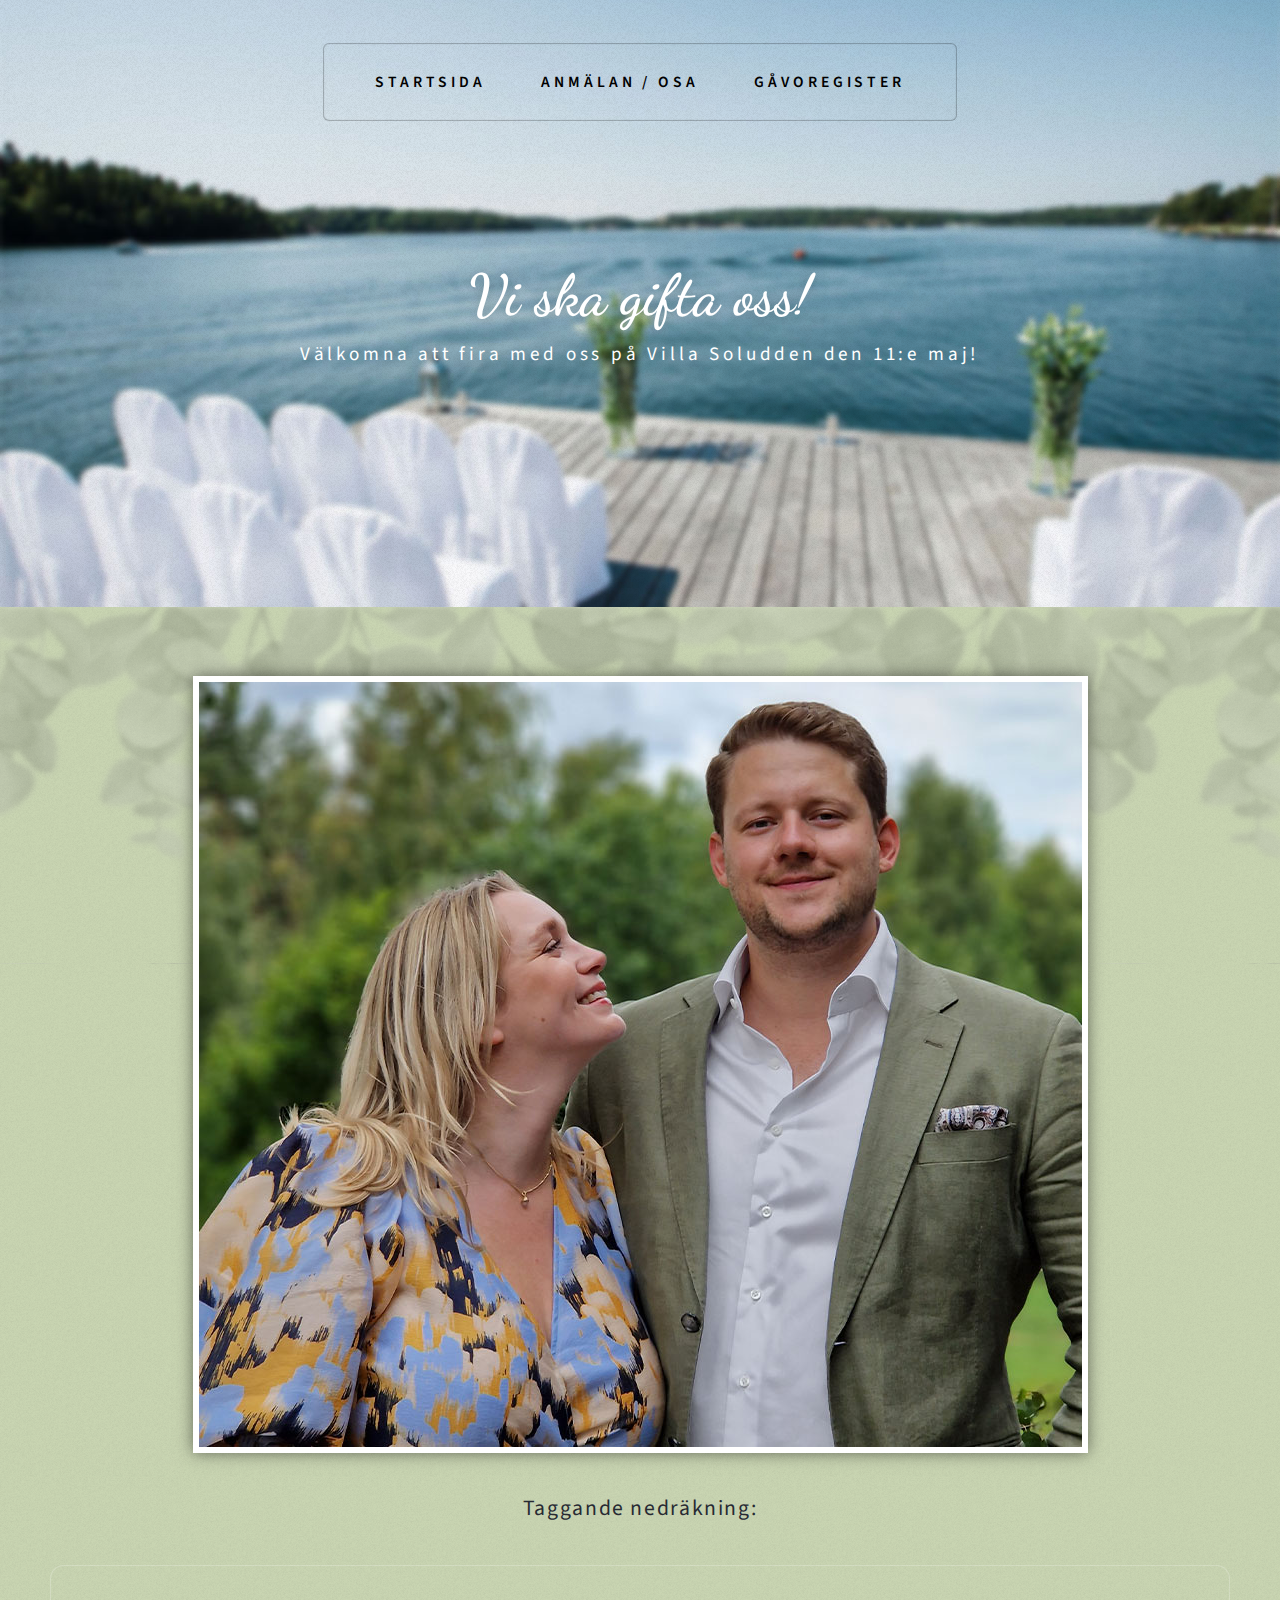
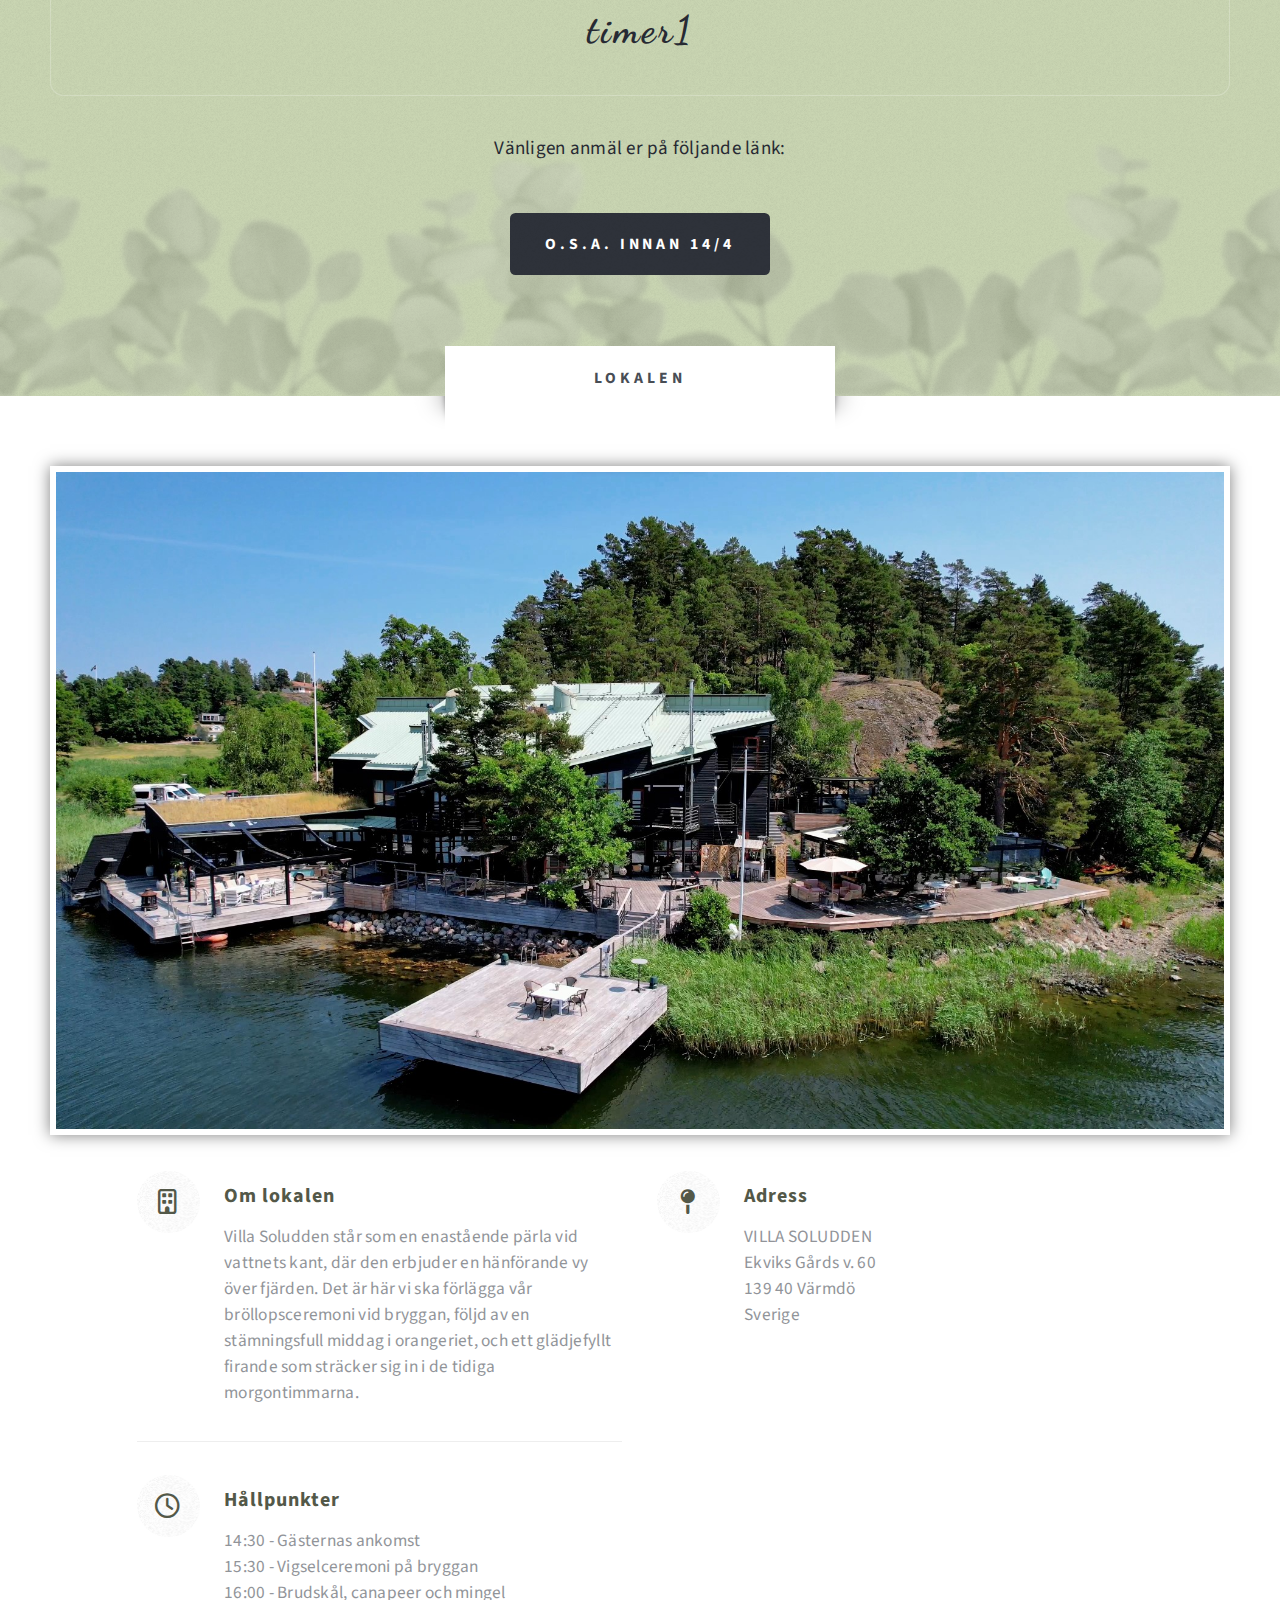
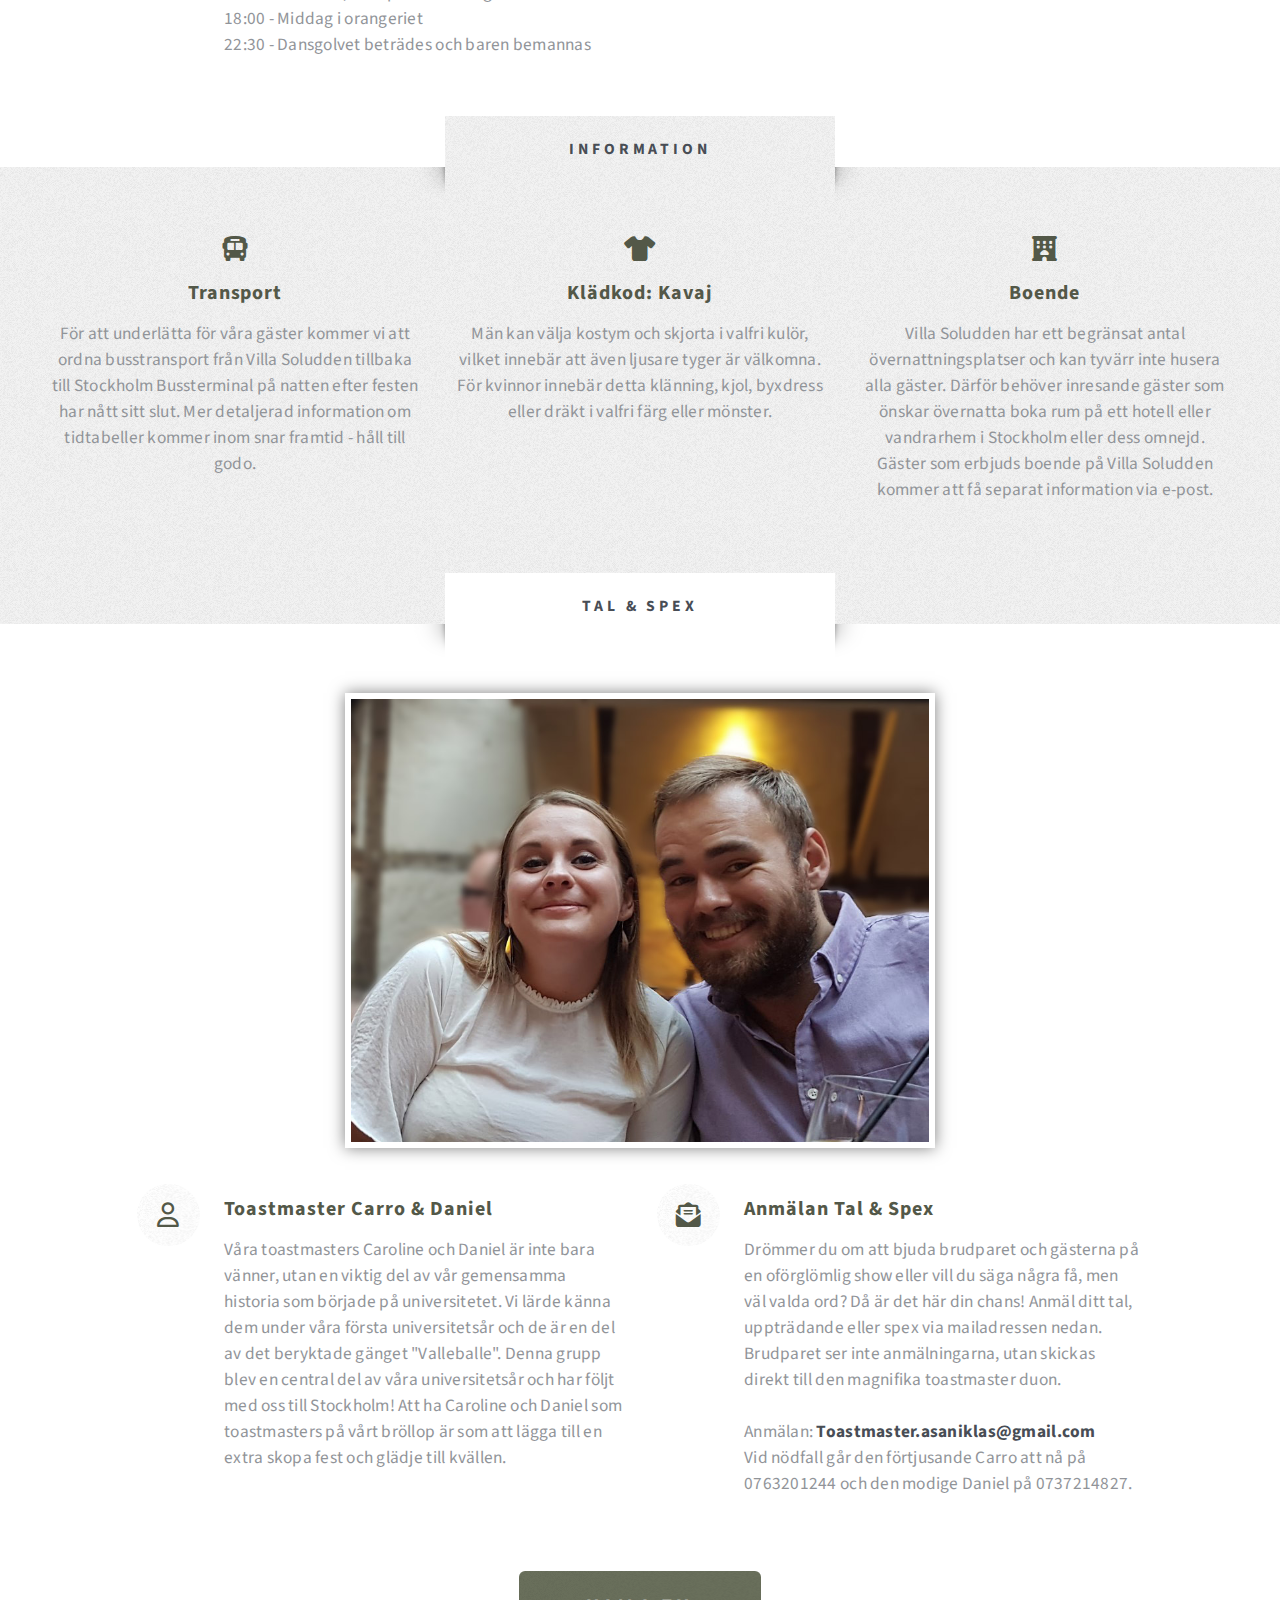
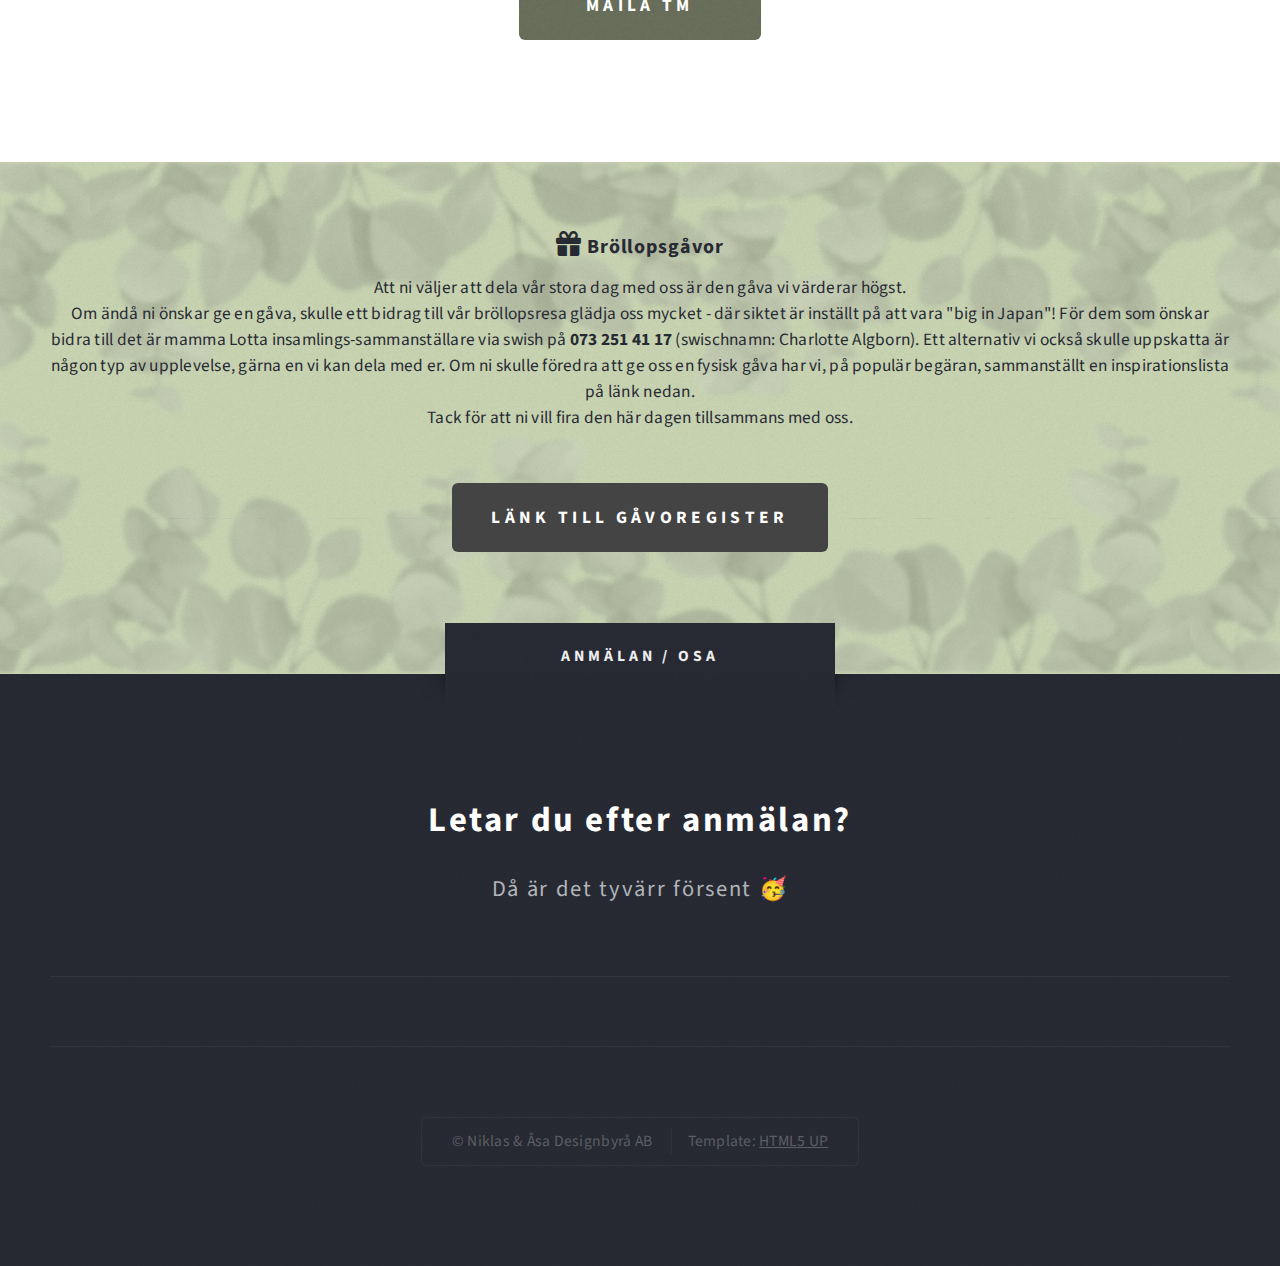
==== commit 29126219: "update" ====
--- a/index.html
+++ b/index.html
@@ -265,7 +265,10 @@
 						<section class="highlight">
 							<h3 class="icon solid fa-gift" style="color:rgb(39, 42, 51)">  Bröllopsgåvor</h3>
 						
-							<p style="color:rgb(39, 42, 51)">Att ni väljer att dela vår stora dag med oss är den gåva vi värderar högst. Om ni önskar ge en gåva, skulle ett bidrag till vår bröllopsresa glädja oss mycket - där siktet är inställt på att vara "big in Japan"! För dem som önskar bidra till det är mamma Lotta tillgänglig för att ta emot eventuella bidrag. Ett alternativ vi också skulle uppskatta är någon typ av upplevelse, gärna en vi kan dela med er. Om ni skulle föredra att ge oss en fysisk gåva har vi, på populär begäran, sammansställt en inspirationslista på länken nedan. Tack för att ni vill fira den här dagen tillsammans med oss.</p>
+							<p style="color:rgb(39, 42, 51)">Att ni väljer att dela vår stora dag med oss är den gåva vi värderar högst.<br> Om ändå ni önskar ge en gåva, skulle ett bidrag till vår bröllopsresa glädja oss mycket - där siktet är inställt på att vara "big in Japan"!
+                                För dem som önskar bidra till det är mamma Lotta insamlings-sammanställare via swish på <b style="color:rgb(39, 42, 51)"> 073 251 41 17</b> (swischnamn: Charlotte Algborn).
+Ett alternativ vi också skulle uppskatta är någon typ av upplevelse, gärna en vi kan dela med er.
+Om ni skulle föredra att ge oss en fysisk gåva har vi, på populär begäran, sammanställt en inspirationslista på länk nedan.<br> Tack för att ni vill fira den här dagen tillsammans med oss.</p>
                              <ul class="actions special">
                                 <li><a href="gifts.html" class="button style4 large">Länk till gåvoregister</a>
                                 </li>
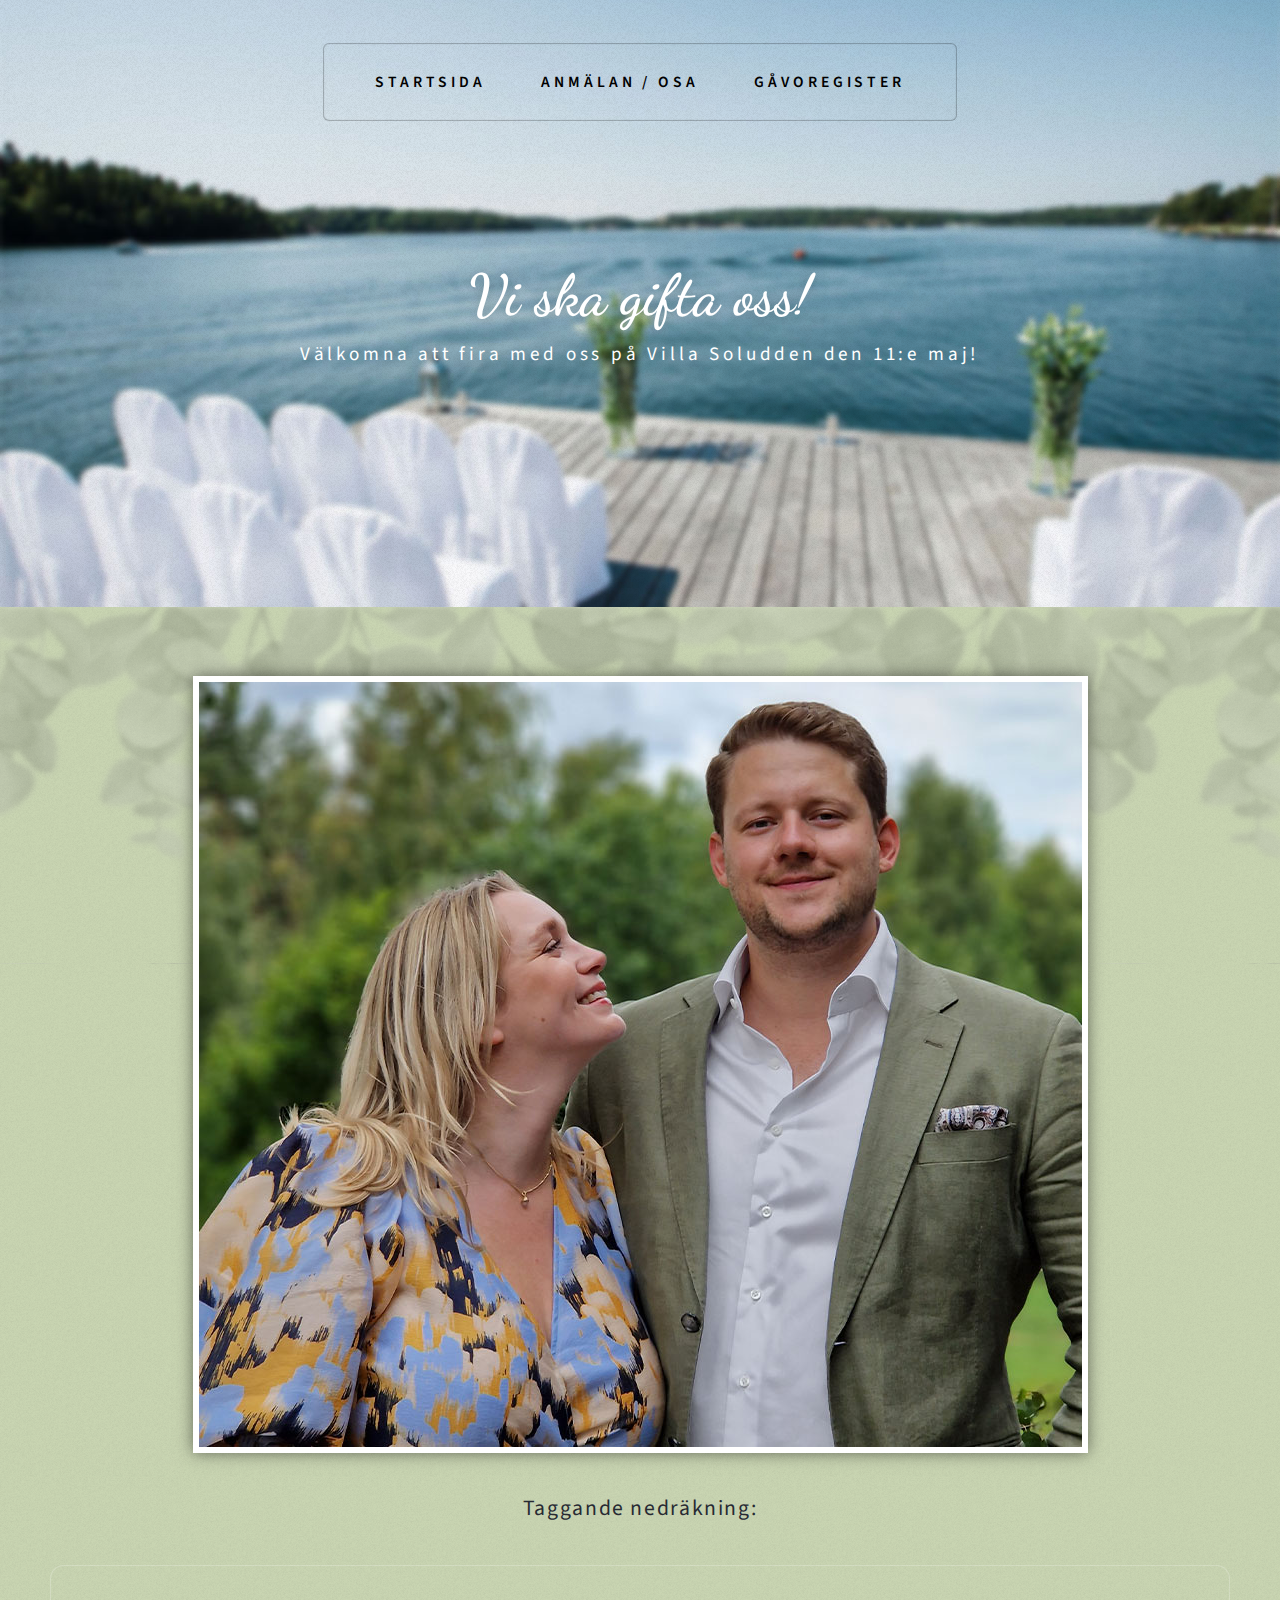
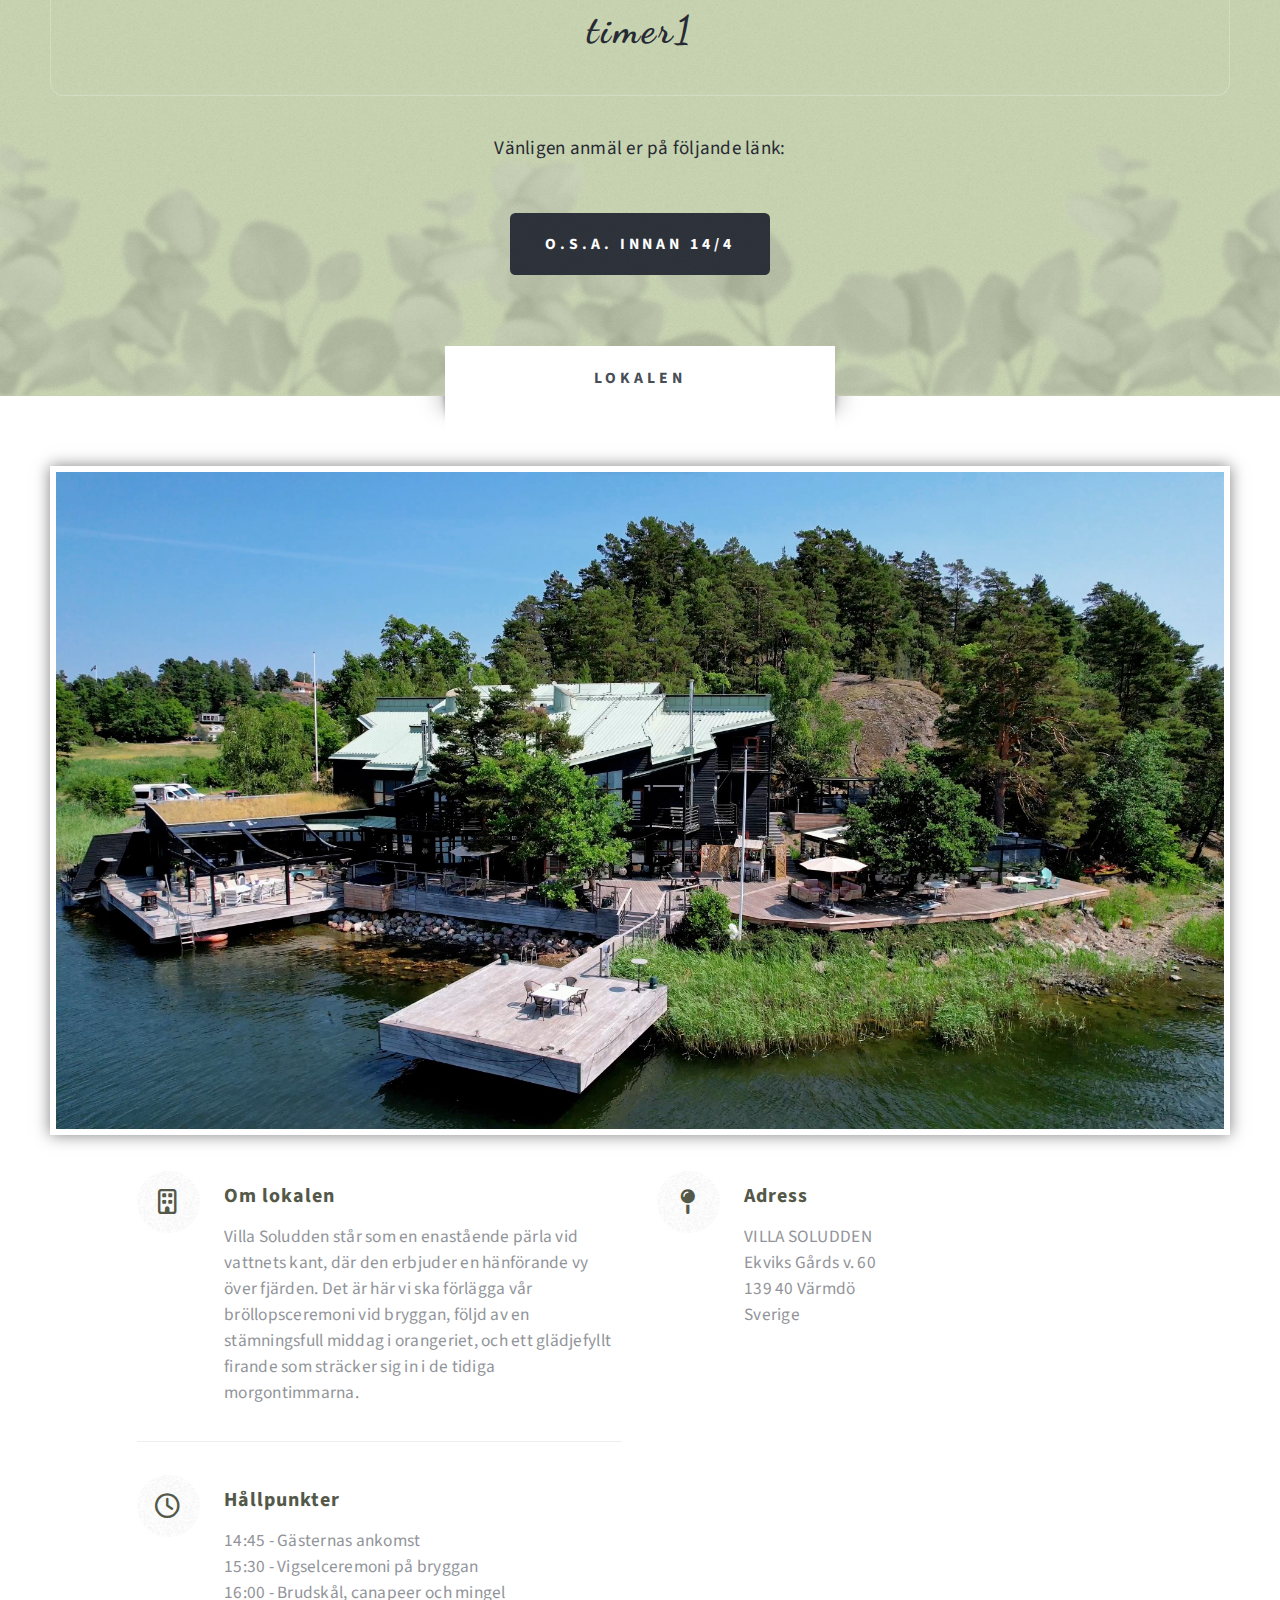
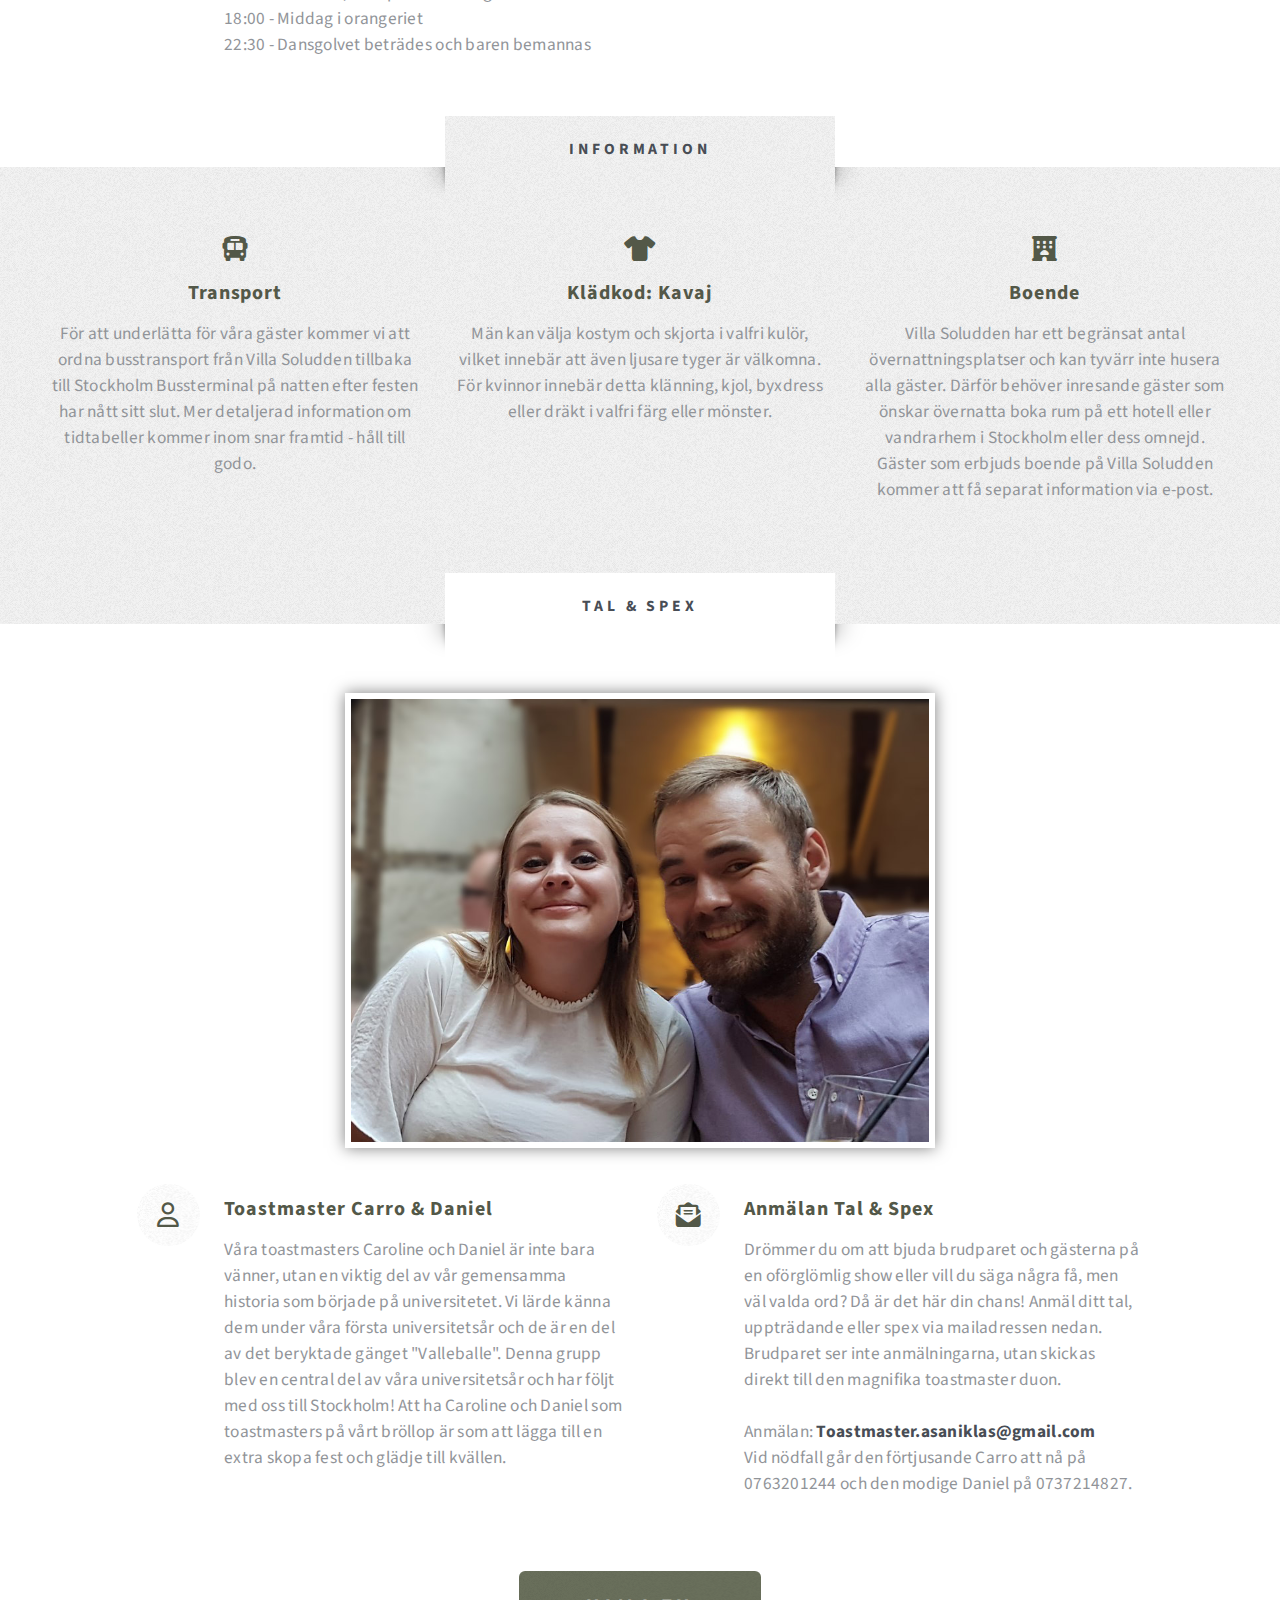
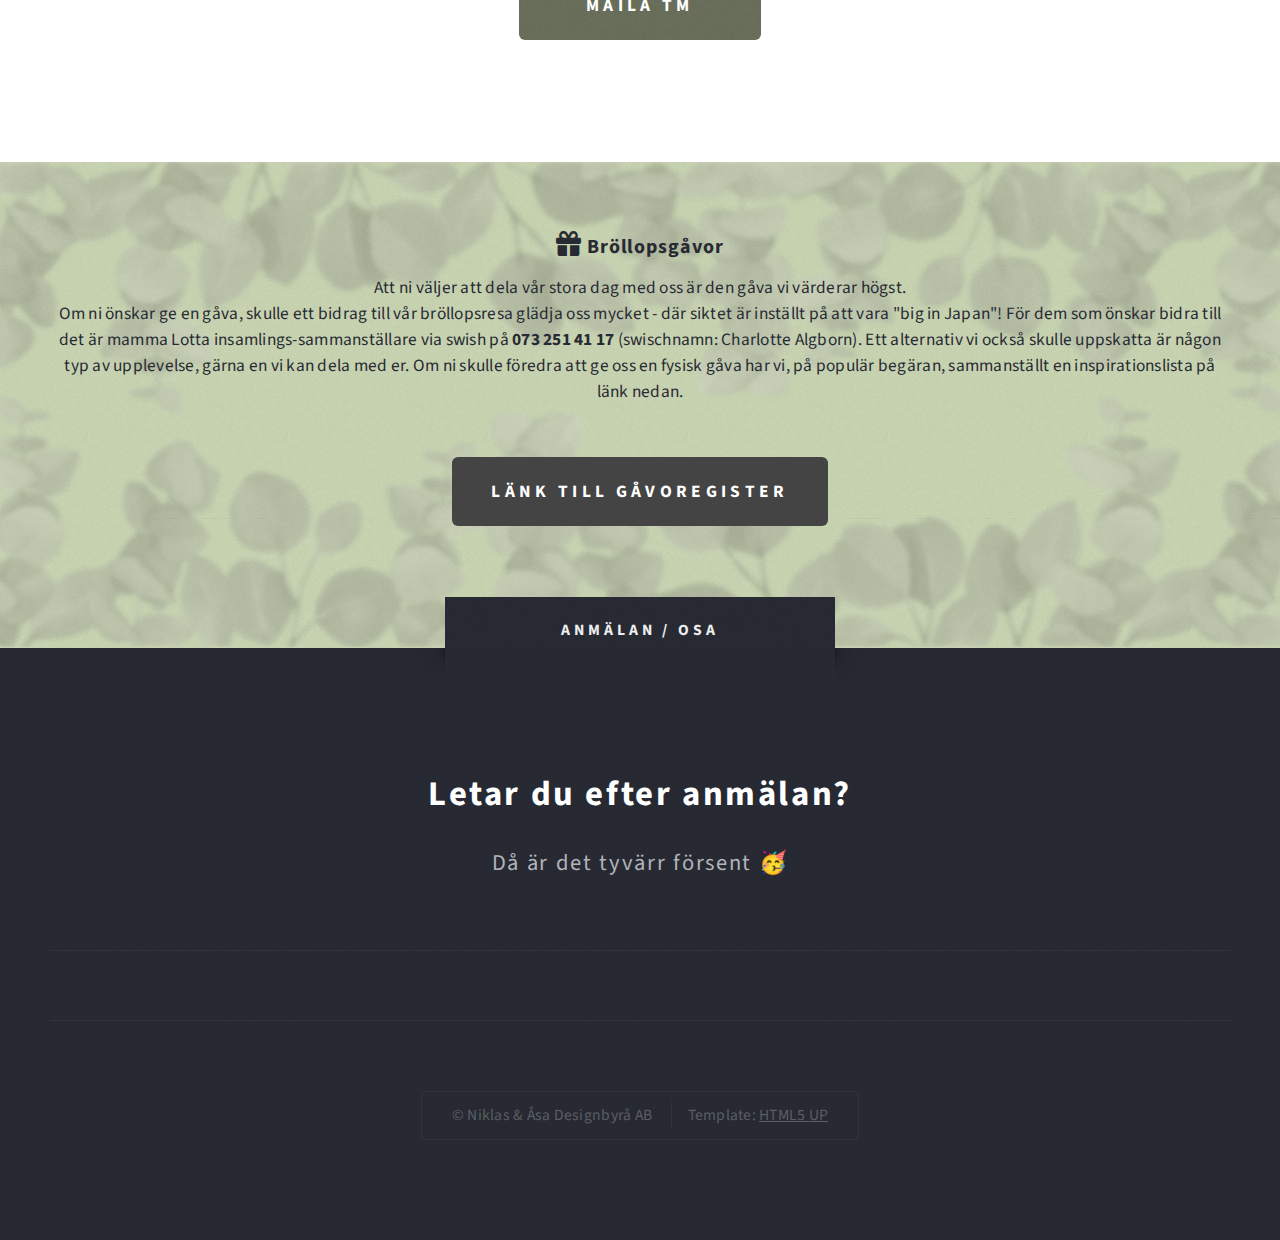
==== commit eddb9911: "Update index.html" ====
--- a/index.html
+++ b/index.html
@@ -145,7 +145,7 @@
 							<div class="col-6 col-12-medium">
 								<section>
 									<h3 class="icon fa-clock">Hållpunkter</h3>
-									<p>	14:30 - Gästernas ankomst<br>
+									<p>	14:45 - Gästernas ankomst<br>
 										15:30 - Vigselceremoni på bryggan<br>
 										16:00 - Brudskål, canapeer och mingel<br>
 										18:00 - Middag i orangeriet<br>
@@ -265,10 +265,10 @@
 						<section class="highlight">
 							<h3 class="icon solid fa-gift" style="color:rgb(39, 42, 51)">  Bröllopsgåvor</h3>
 						
-							<p style="color:rgb(39, 42, 51)">Att ni väljer att dela vår stora dag med oss är den gåva vi värderar högst.<br> Om ändå ni önskar ge en gåva, skulle ett bidrag till vår bröllopsresa glädja oss mycket - där siktet är inställt på att vara "big in Japan"!
+							<p style="color:rgb(39, 42, 51)">Att ni väljer att dela vår stora dag med oss är den gåva vi värderar högst.<br> Om ni önskar ge en gåva, skulle ett bidrag till vår bröllopsresa glädja oss mycket - där siktet är inställt på att vara "big in Japan"!
                                 För dem som önskar bidra till det är mamma Lotta insamlings-sammanställare via swish på <b style="color:rgb(39, 42, 51)"> 073 251 41 17</b> (swischnamn: Charlotte Algborn).
 Ett alternativ vi också skulle uppskatta är någon typ av upplevelse, gärna en vi kan dela med er.
-Om ni skulle föredra att ge oss en fysisk gåva har vi, på populär begäran, sammanställt en inspirationslista på länk nedan.<br> Tack för att ni vill fira den här dagen tillsammans med oss.</p>
+Om ni skulle föredra att ge oss en fysisk gåva har vi, på populär begäran, sammanställt en inspirationslista på länk nedan.</p>
                              <ul class="actions special">
                                 <li><a href="gifts.html" class="button style4 large">Länk till gåvoregister</a>
                                 </li>
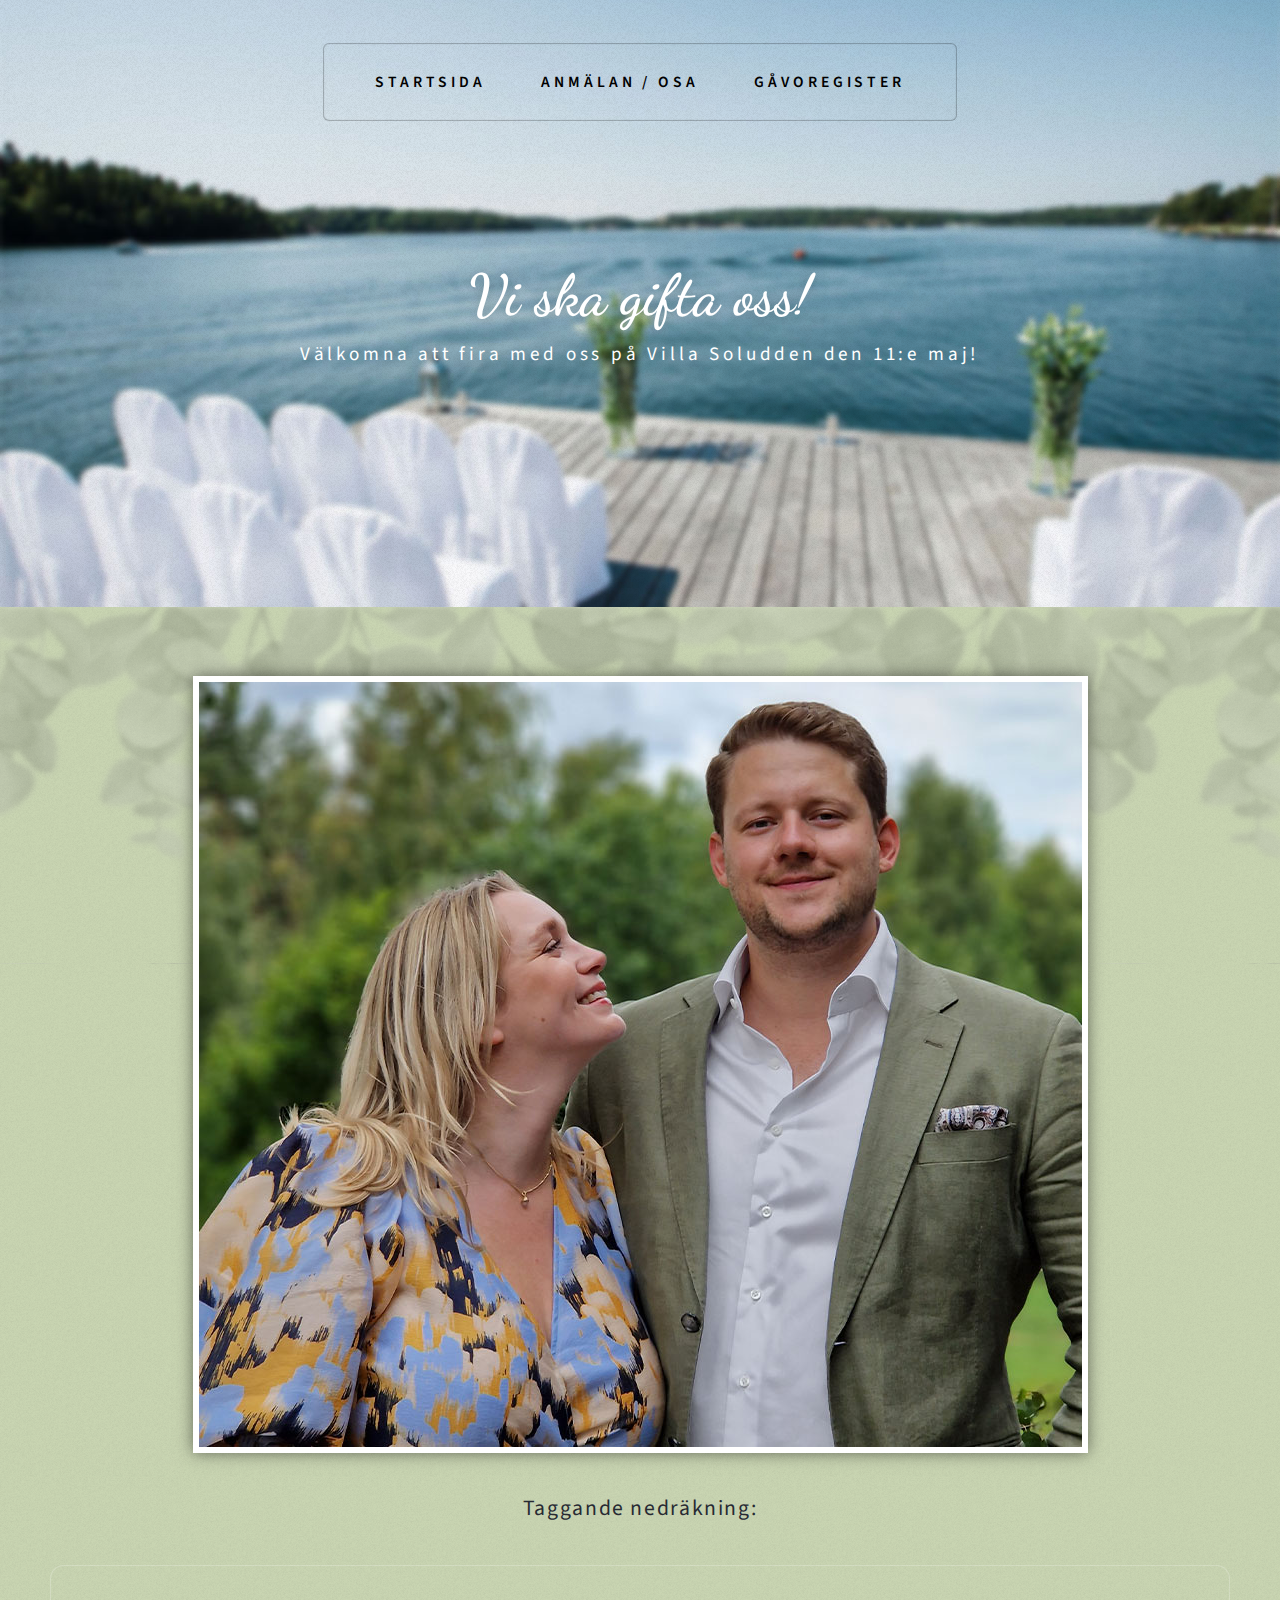
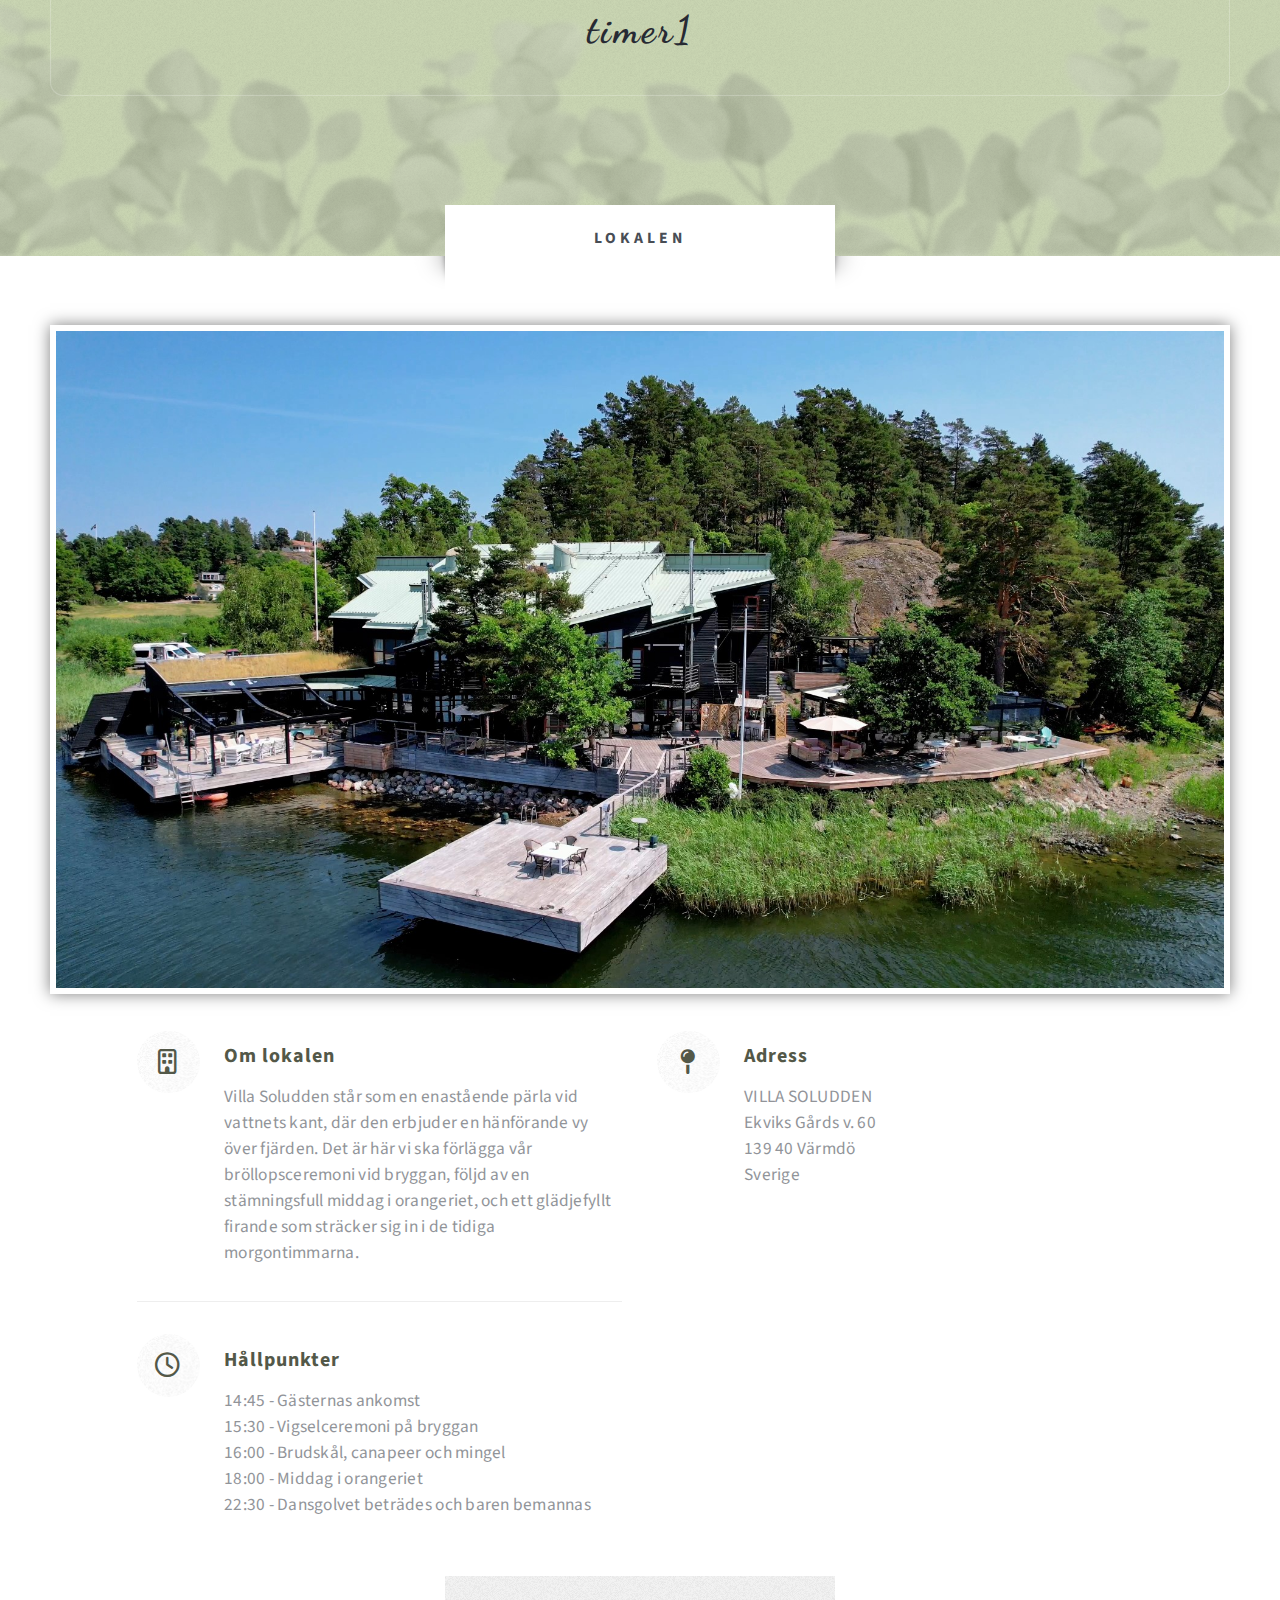
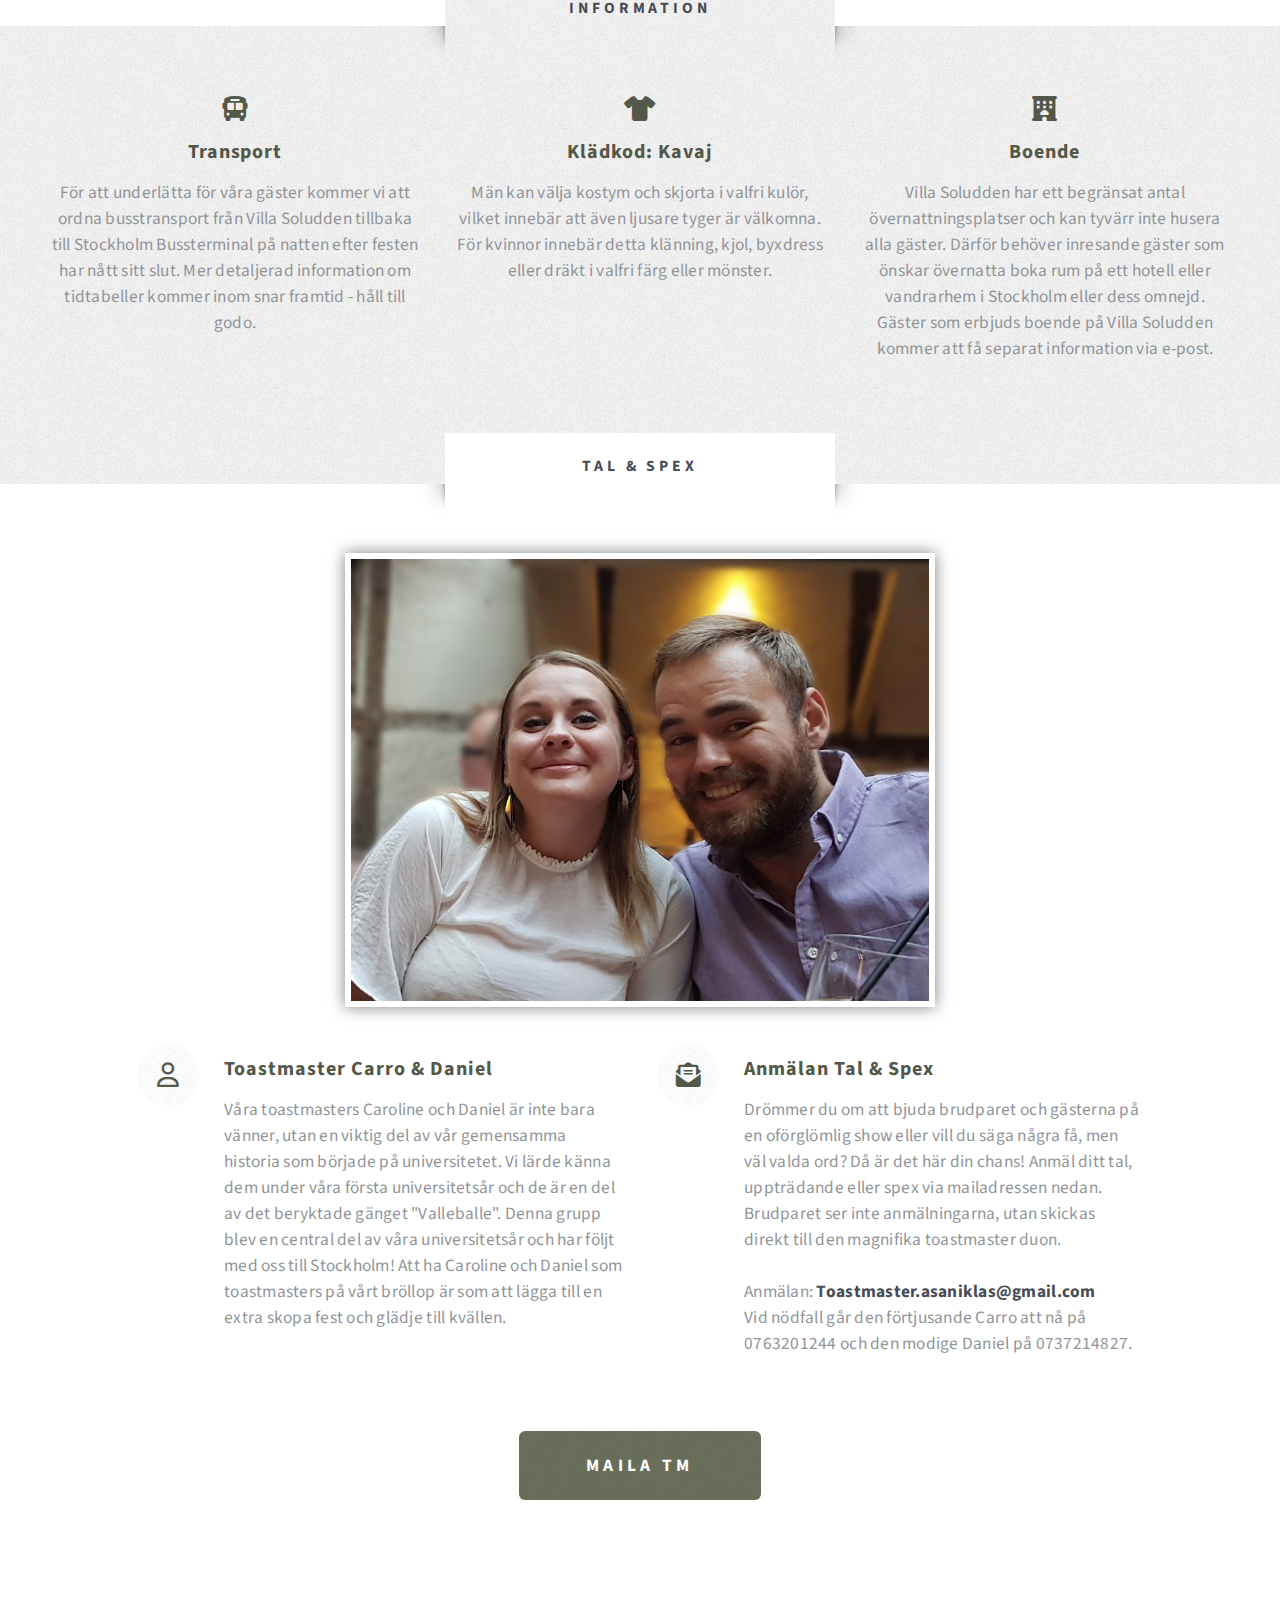
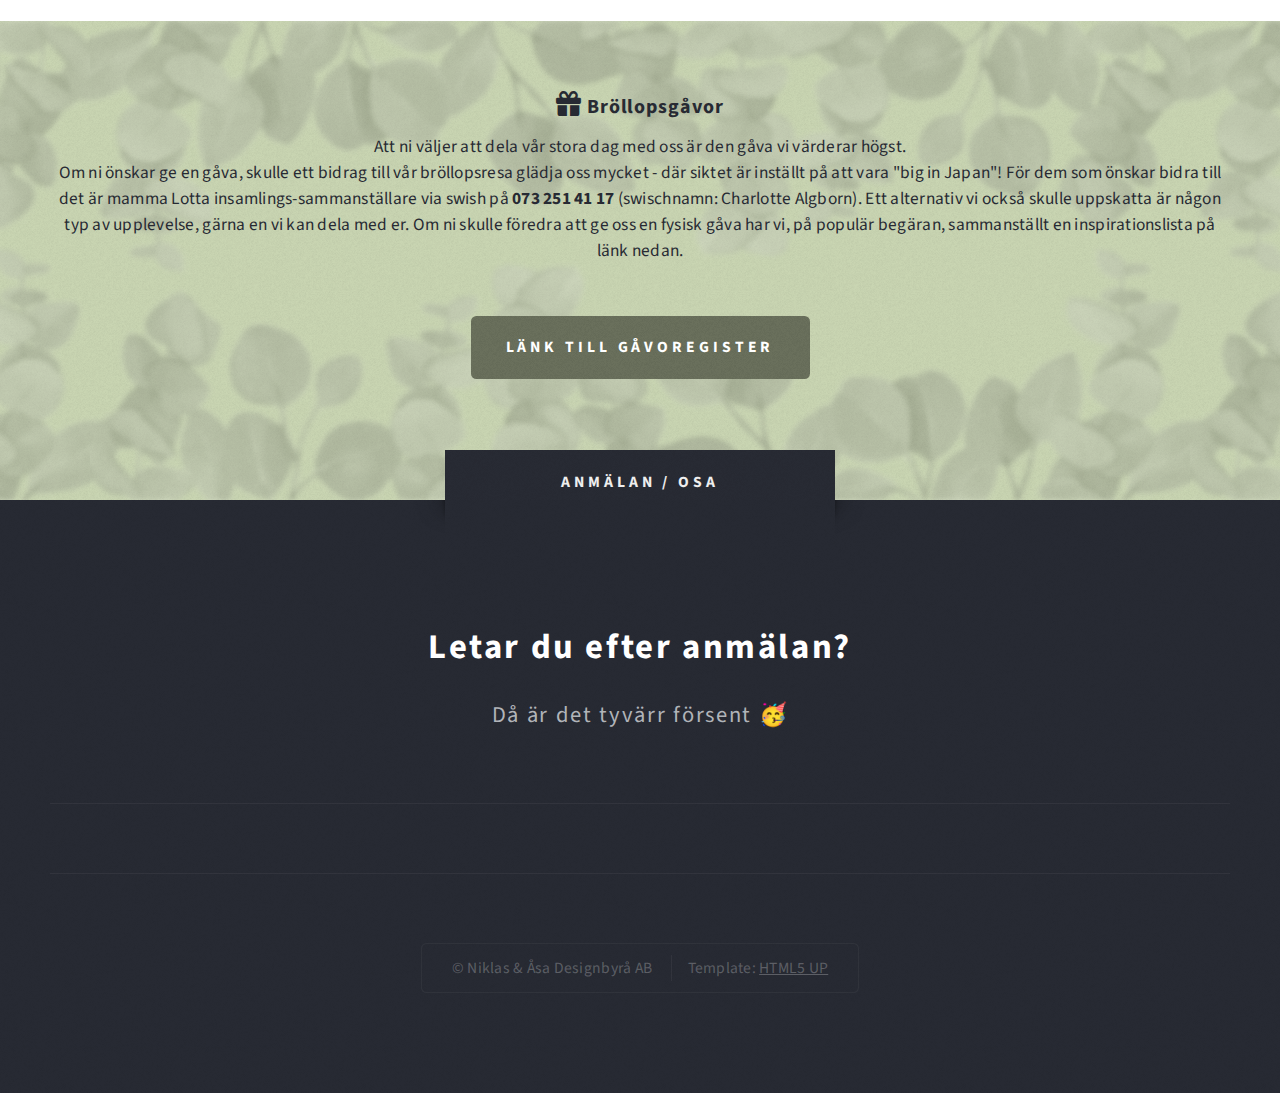
==== commit 0db8c1bd: "asd" ====
--- a/index.html
+++ b/index.html
@@ -59,10 +59,7 @@
 				<p class="style2" style="font-family: Dancing Script;color:rgb(39, 42, 51)" id="timer1">
 					timer1
 				</p>
-				<p class="style3" style="color:rgb(39, 42, 51)">Vänligen anmäl er på följande länk:</p>
-				<ul class="actions">
-					<li><a href="form2.html" class="button style3 large" style="font-size:0.9em">O.S.A. innan 14/4</a></li>
-				</ul>
+			
 			</div>
 		</section>
 
@@ -80,7 +77,7 @@
 				var distance = countDownDate - now;
 
 				// Time calculations for days, hours, minutes and seconds
-				var days = Math.floor(distance / (1000 * 60 * 60 * 24));
+				var days = Math.floor(distance / (1000 * 60 * 60 * 24)); 
 				var hours = Math.floor((distance % (1000 * 60 * 60 * 24)) / (1000 * 60 * 60));
 				var minutes = Math.floor((distance % (1000 * 60 * 60)) / (1000 * 60));
 				var seconds = Math.floor((distance % (1000 * 60)) / 1000);
@@ -270,7 +267,7 @@
 Ett alternativ vi också skulle uppskatta är någon typ av upplevelse, gärna en vi kan dela med er.
 Om ni skulle föredra att ge oss en fysisk gåva har vi, på populär begäran, sammanställt en inspirationslista på länk nedan.</p>
                              <ul class="actions special">
-                                <li><a href="gifts.html" class="button style4 large">Länk till gåvoregister</a>
+                                <li><a href="gifts.html" class="button style1">Länk till gåvoregister</a>
                                 </li>
                                 </ul>
                             
--- a/assets/css/main.css
+++ b/assets/css/main.css
@@ -1701,7 +1701,7 @@
 			input[type="reset"].style1:hover,
 			button.style1:hover,
 			.button.style1:hover {
-				background-color: #f98780;
+				background-color: #3a6b11;
 			}
 
 			input[type="button"].style1:active,
@@ -1709,7 +1709,7 @@
 			input[type="reset"].style1:active,
 			button.style1:active,
 			.button.style1:active {
-				background-color: #d96760;
+				background-color: #3a6b11;
 			}
 
 		input[type="button"].style2,
